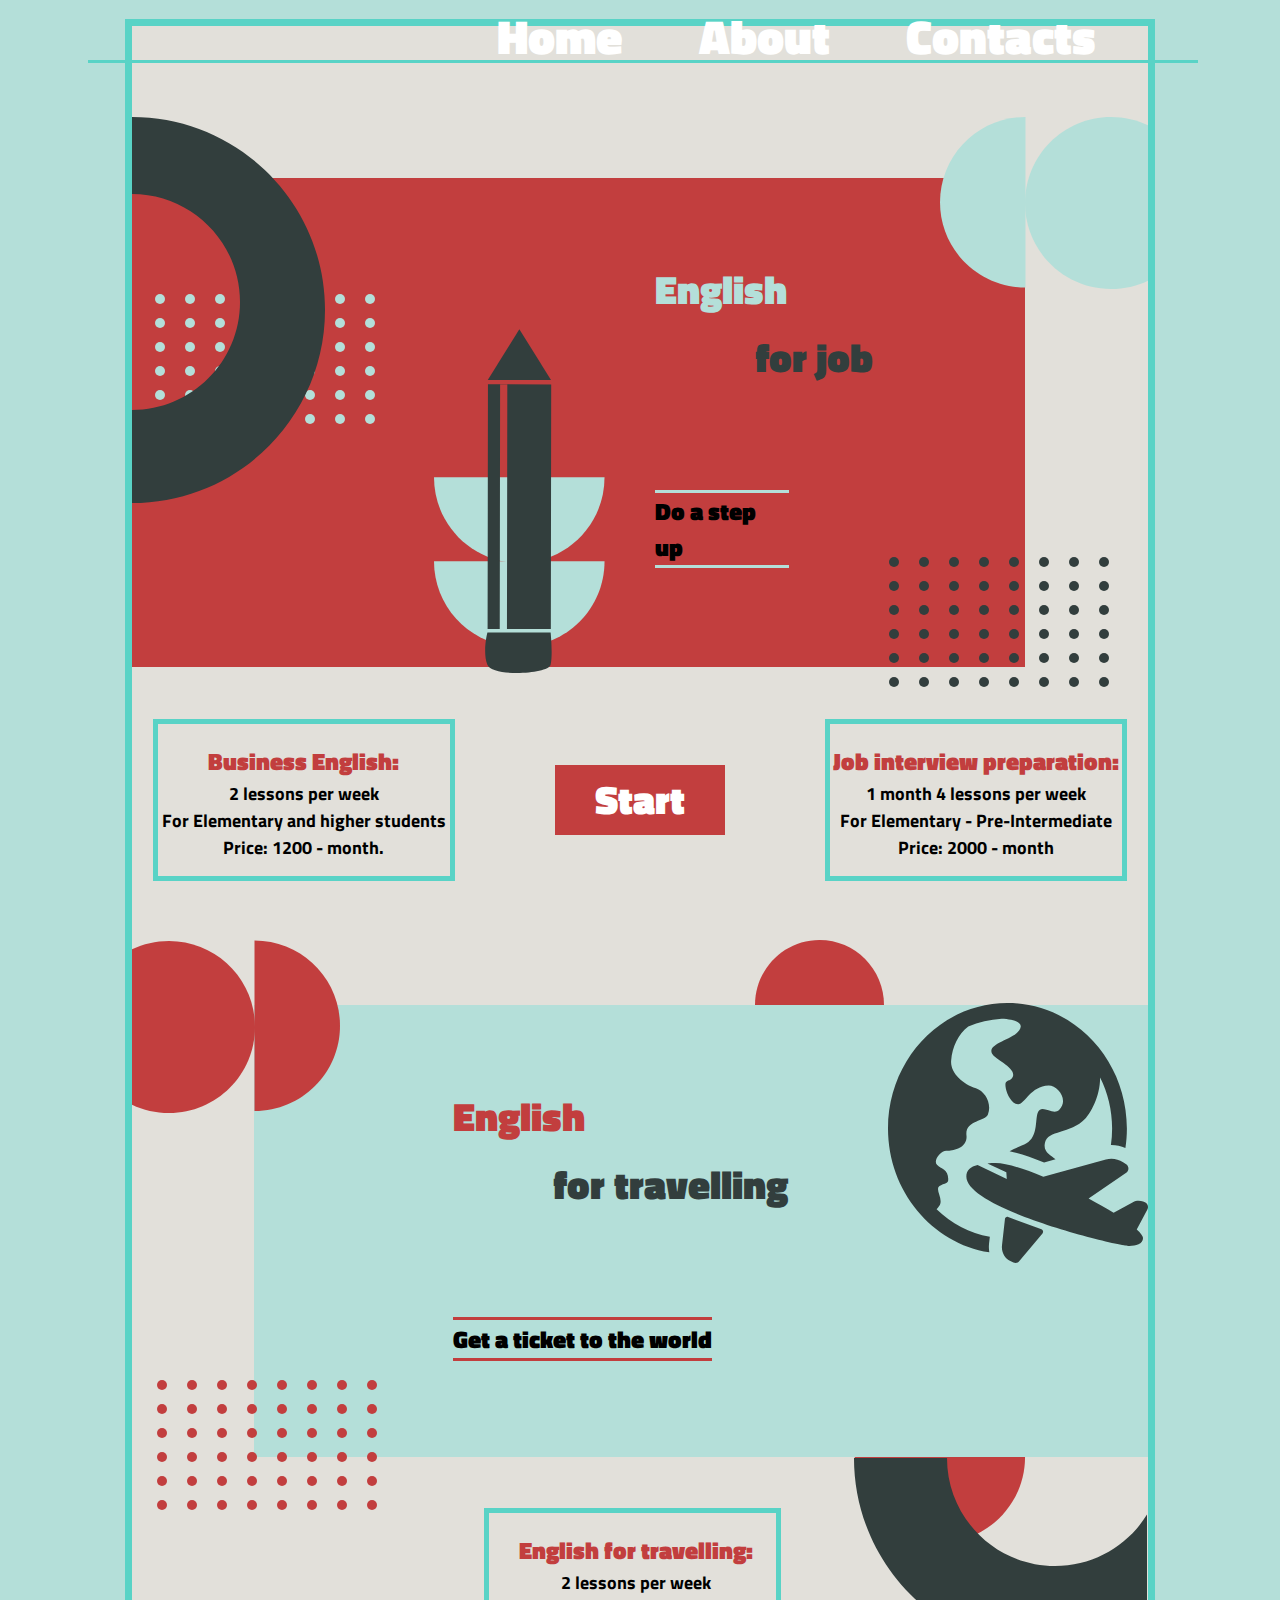
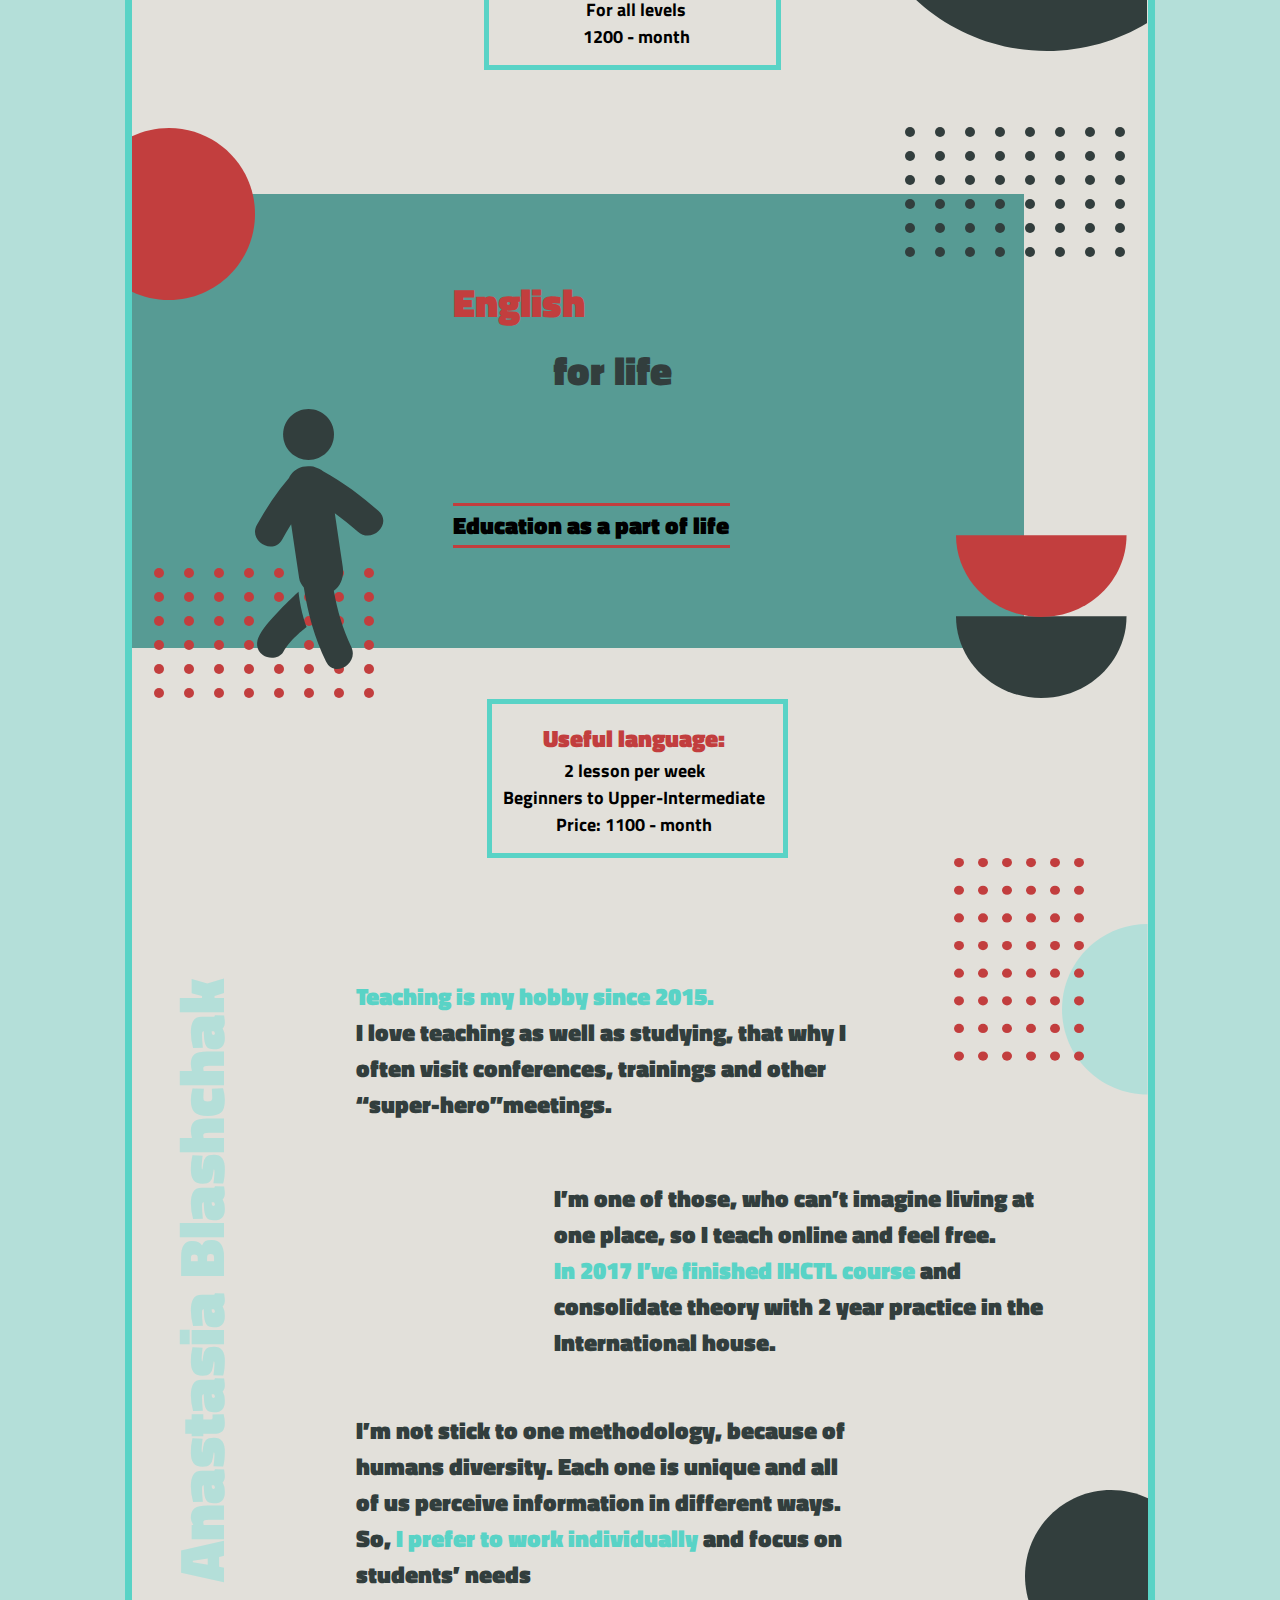
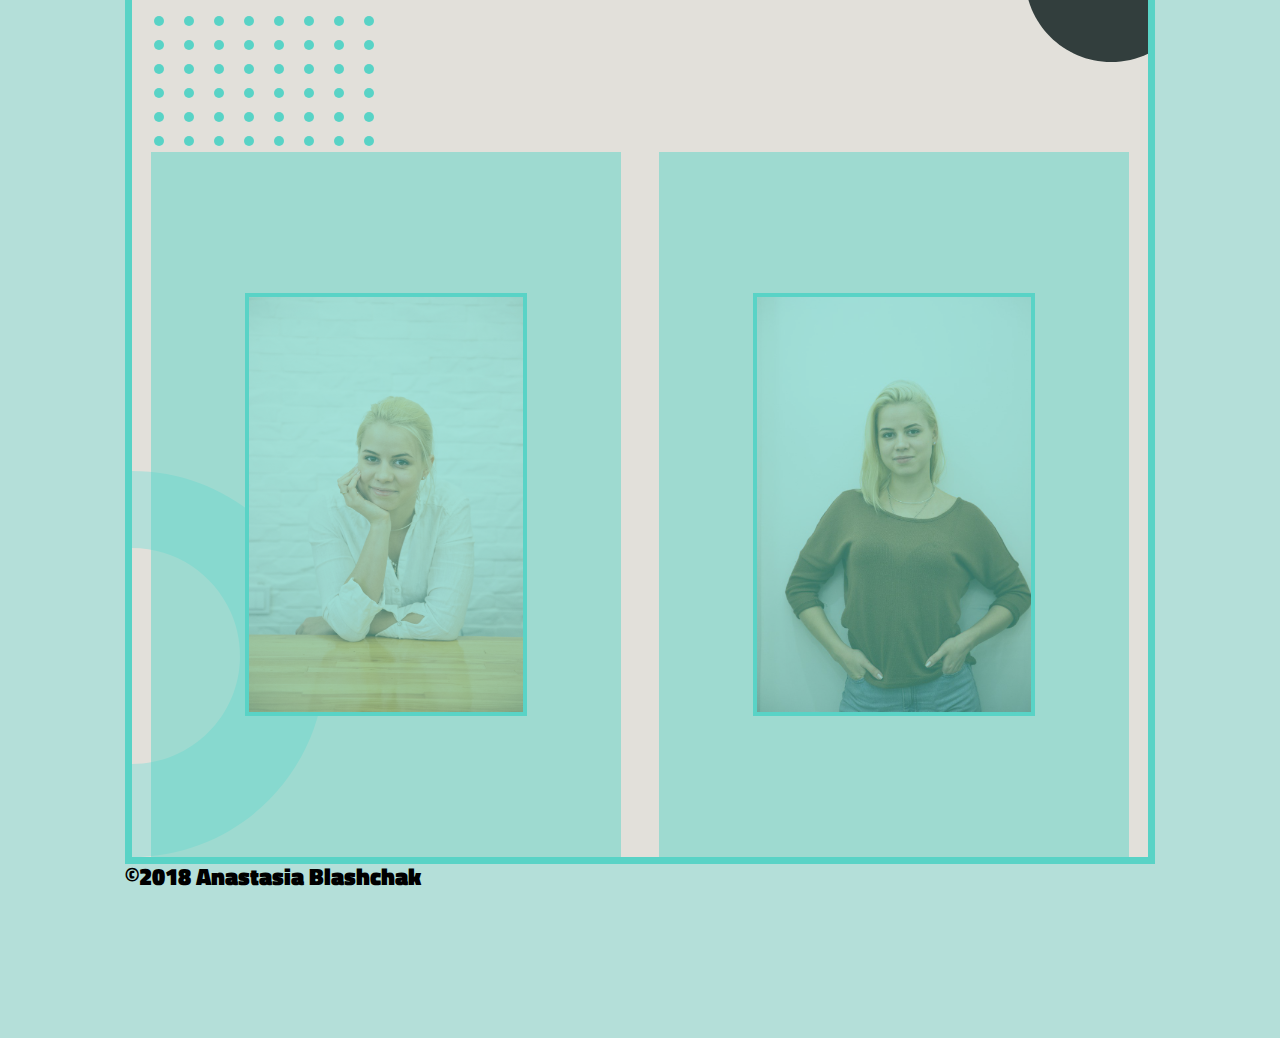
==== index.html @ 69bbb1d5 "init" ====
<!DOCTYPE html>
<html lang="en">

<head>
  <meta charset="UTF-8" />
  <title>Nastya</title>
  <meta http-equiv="X-UA-Compatible" content="IE=edge" />
  <meta name="viewport" content="width=device-width, initial-scale=1" />

  <meta name="description" content="" />
  <link rel="icon" href="img/favicon.png" />
  <link rel="stylesheet" href="css/normalize.css" />
  <link rel="stylesheet" href="css/layout.css" />
  <link rel="stylesheet" href="css/style.css" />
</head>

<body>
  <div class="ba-container">
    <header>
      <div class="ba-header-bar">
        <a href="index.html" class="ba-logo">
          <img src="#" alt="">
        </a>
        <nav class="ba-nav">
          <ul class="ba-menu">
            <li><a href="#">Home</a></li>
            <li><a href="#">About</a></li>
            <li><a href="#">Contacts</a></li>
          </ul>
          <div id="nav-icon"><span></span> <span></span> <span></span></div>
        </nav>
    </header>
    <div class="ba-subcontainer">
      <main>
        <section>
          <div class="ba-for-job">
            <div class="ba-for-job__inf">
              <div class="ba-for-job__text">
                <h2>English <br /><span>for job</span></h2>
                <p>Do a step up</p>
              </div>
              <!-- /.ba-for-job__text -->
            </div>
            <!-- /.ba-for-job__inf -->
            <svg width="220" height="130" class="ba-for-job__points">
              <use xlink:href="#points" />
            </svg>
            <svg width="193" height="386" class="ba-for-job__big-circle">
              <use xlink:href="#big-circle" />
            </svg>
            <svg width="404" height="404" class="ba-for-job__pencil">
              <use xlink:href="#pencil" />
            </svg>
            <svg width="123" height="172" class="ba-for-job__middle-circle">
              <use xlink:href="#middle-circle" />
            </svg>
            <svg width="86" height="171" class="ba-for-job__half-circle">
              <use xlink:href="#half-circle" />
            </svg>
            <svg width="220" height="130" class="ba-for-job__points--black">
              <use xlink:href="#points" />
            </svg>
          </div>
          <!-- /.ba-for-job -->

          <div class="ba-lesson">
            <div class="ba-lesson__plans">
              <h3>Business English:</h3>
              <ul>
                <li>2 lessons per week</li>
                <li>For Elementary and higher students</li>
                <li>Price: 1200 - month.</li>
              </ul>
            </div>
            <!-- /.ba-lesson__plans -->

            <button>Start</button>

            <div class="ba-lesson__plans">
              <h3>Job interview preparation:</h3>
              <ul>
                <li>1 month 4 lessons per week</li>
                <li>For Elementary - Pre-Intermediate</li>
                <li>Price: 2000 - month</li>
              </ul>
            </div>
            <!-- /.ba-lesson__plans -->
          </div>
          <!-- /.ba-lesson -->
        </section>

        <section>
          <div class="ba-travelling">
            <div class="ba-for-travelling">
              <div class="ba-for-travelling__inf">
                <div class="ba-for-travelling__text">
                  <h2>English <br /><span>for travelling</span></h2>
                  <p>Get a ticket to the world</p>
                </div>
                <!-- /.ba-for-travelling__text -->
              </div>
              <!-- /.ba-for-travelling__inf -->
            </div>
            <!-- /.ba-for-job -->

            <div class="ba-lesson ba-lesson--center">
              <div class="ba-lesson__plans ba-lesson__plans--center">
                <h3>English for travelling:</h3>
                <ul>
                  <li>2 lessons per week</li>
                  <li>For all levels</li>
                  <li>1200 - month</li>
                </ul>
              </div>
              <!-- /.ba-lesson__plans -->
            </div>
            <!-- /.ba-lesson -->
            <svg width="220" height="130" class="ba-for-travelling__points">
              <use xlink:href="#points" />
            </svg>
            <svg width="86" height="171" class="ba-for-travelling__half-circle">
              <use xlink:href="#half-circle" />
            </svg>
            <svg width="86" height="171" class="ba-for-travelling__quorter-circle">
              <use xlink:href="#half-circle"/>
            </svg>
            <svg width="294" height="193" class="ba-for-travelling__big-half-circle">
              <use xlink:href="#big-half-circle" />
            </svg>
            <svg width="123" height="172" class="ba-for-travelling__middle-circle">
              <use xlink:href="#middle-circle" />
            </svg>
            <svg width="129" height="65" class="ba-for-travelling__small-circle">
              <use xlink:href="#small-circle" />
            </svg>
            <svg width="260" height="260" class="ba-for-travelling__plane">
              <use xlink:href="#plane" />
            </svg>
          </div>
          <!-- /.ba-travelling -->
        </section>

        <section>
          <div class="ba-life">
            <div class="ba-for-life">
              <div class="ba-for-life__inf">
                <div class="ba-for-life__text">
                  <h2>English <br /><span>for life</span></h2>
                  <p>Education as a part of life</p>
                </div>
                <!-- /.ba-for-life__text -->
              </div>
              <!-- /.ba-for-life__inf -->
            </div>
            <!-- /.ba-life-job -->

            <div class="ba-lesson ba-lesson--center ba-lesson-for-life">
              <div class="ba-lesson__plans ba-lesson__plans--center ba-lesson-for-life__plans">
                <h3 class="ba-lesson-h">Useful language: </h3>
                <ul>
                  <li>2 lesson per week</li>
                  <li>Beginners to Upper-Intermediate</li>
                  <li>Price: 1100 - month</li>
                </ul>
              </div>
              <!-- /.ba-lesson__plans -->
            </div>
            <!-- /.ba-lesson -->
            <svg width="220" height="130" class="ba-for-life__points-black">
              <use xlink:href="#points" />
            </svg>
            <svg width="220" height="130" class="ba-for-life__points">
              <use xlink:href="#points" />
            </svg>
            <svg width="171" height="82" class="ba-for-life__half-circle-black">
              <use xlink:href="#half-circle-life" />
            </svg>
            <svg width="123" height="172" class="ba-for-life__middle-circle">
              <use xlink:href="#middle-circle" />
            </svg>
            <svg width="171" height="82" class="ba-for-life__half-circle">
              <use xlink:href="#half-circle-life" />
            </svg>
            <svg width="129" height="261" class="ba-for-life__person">
              <use xlink:href="#person" />
            </svg>
          </div>
          <!-- /.ba-life -->
        </section>

        <section>
          <div class="ba-about">
            <cite>Anastasia Blashchak</cite>
            <div class="ba-about__quote">
              <div>
              <blockquote class="ba-about__speech">
                <span>Teaching is my hobby since 2015.</span><br> I love teaching as well as studying, that why I often visit conferences, trainings and other “super-hero”meetings.
              </blockquote>
              <blockquote class="ba-about__speech ba-about__speech--right">
                I’m one of those, who can’t imagine living at one place, so I teach online and feel free.<br> <span>In 2017 I’ve finished IHCTL course</span> and consolidate theory with 2 year practice in the International house.
              </blockquote>
              <blockquote class="ba-about__speech">
                I’m not stick to one methodology, because of humans diversity. Each one is unique and all of us perceive information in different ways. So, <span>I prefer to work individually</span> and focus on students’ needs
              </blockquote>
            </div>
            </div>
            <!-- /.ba-about__quote -->
            <svg width="86" height="171" class="ba-about__half-circle">
              <use xlink:href="#half-circle" />
            </svg>
            <svg width="130" height="203" class="ba-about__points">
              <use xlink:href="#points-about" />
            </svg>
            <svg width="123" height="172" class="ba-about__middle-circle">
              <use xlink:href="#middle-circle" />
            </svg>
            <svg width="220" height="130" class="ba-photo__points">
              <use xlink:href="#points" />
            </svg>
          </div>
           <!-- /.ba-about -->

          <div class="ba-photo">
            <svg width="193" height="386" class="ba-photo__big-circle">
              <use xlink:href="#big-circle" />
            </svg>
            <div class="ba-photo__table">
              <!-- <img src="img/photo_1.jpg" alt="Anastasia Blashchak"> -->
            </div>
            <div class="ba-photo__wall">
              <!-- <img src="img/photo_2.jpg" alt="Anastasia Blashchak"> -->
            </div>
          </div>
           <!-- /.ba-photo -->
        </section>

        <section></section>
      </main>
    </div>
    <!-- /.ba-subcontainer -->

    <footer>
      <p class="ba-copyrights">&copy;2018 Anastasia Blashchak</p>
    </footer>
  </div>
  <!-- /.ba-container -->
  <svg>
    <defs>
      <symbol id="points" viewBox="0 0 220 130">
        <circle cx="5" cy="5" r="5" />
        <circle cx="5" cy="29" r="5" />
        <circle cx="5" cy="53" r="5" />
        <circle cx="5" cy="77" r="5" />
        <circle cx="5" cy="101" r="5" />
        <circle cx="5" cy="125" r="5" />
        <circle cx="35" cy="5" r="5" />
        <circle cx="35" cy="29" r="5" />
        <circle cx="35" cy="53" r="5" />
        <circle cx="35" cy="77" r="5" />
        <circle cx="35" cy="101" r="5" />
        <circle cx="35" cy="125" r="5" />
        <circle cx="65" cy="5" r="5" />
        <circle cx="65" cy="29" r="5" />
        <circle cx="65" cy="53" r="5" />
        <circle cx="65" cy="77" r="5" />
        <circle cx="65" cy="101" r="5" />
        <circle cx="65" cy="125" r="5" />
        <circle cx="95" cy="5" r="5" />
        <circle cx="95" cy="29" r="5" />
        <circle cx="95" cy="53" r="5" />
        <circle cx="95" cy="77" r="5" />
        <circle cx="95" cy="101" r="5" />
        <circle cx="95" cy="125" r="5" />
        <circle cx="125" cy="5" r="5" />
        <circle cx="125" cy="29" r="5" />
        <circle cx="125" cy="53" r="5" />
        <circle cx="125" cy="77" r="5" />
        <circle cx="125" cy="101" r="5" />
        <circle cx="125" cy="125" r="5" />
        <circle cx="155" cy="5" r="5" />
        <circle cx="155" cy="29" r="5" />
        <circle cx="155" cy="53" r="5" />
        <circle cx="155" cy="77" r="5" />
        <circle cx="155" cy="101" r="5" />
        <circle cx="155" cy="125" r="5" />
        <circle cx="185" cy="5" r="5" />
        <circle cx="185" cy="29" r="5" />
        <circle cx="185" cy="53" r="5" />
        <circle cx="185" cy="77" r="5" />
        <circle cx="185" cy="101" r="5" />
        <circle cx="185" cy="125" r="5" />
        <circle cx="215" cy="5" r="5" />
        <circle cx="215" cy="29" r="5" />
        <circle cx="215" cy="53" r="5" />
        <circle cx="215" cy="77" r="5" />
        <circle cx="215" cy="101" r="5" />
        <circle cx="215" cy="125" r="5" />
      </symbol>
    </defs>
    <defs>
      <symbol id="big-circle" viewBox="0 0 193 386">
        <path fill-rule="evenodd" clip-rule="evenodd" d="M193 193C193 299.591 106.591 386 0 386V293C59.6467 293 108 244.647 108 185C108 125.353 59.6467 77 0 77V0C106.591 4.12323e-05 193 86.4091 193 193Z"/>
      </symbol>
    </defs>
    <defs>
      <symbol id="pencil" viewBox="0 0 404 404">
        <path fill-rule="evenodd" clip-rule="evenodd" d="M287.536 148.31C287.536 195.531 249.36 233.81 202.268 233.81C155.175 233.81 117 195.531 117 148.31L287.536 148.31Z"
          fill="#B4DFD9" />
        <path fill-rule="evenodd" clip-rule="evenodd" d="M287.536 232.31C287.536 279.531 249.36 317.81 202.268 317.81C155.175 317.81 117 279.531 117 232.31L287.536 232.31Z"
          fill="#B4DFD9" />
        <path d="M182.751 299.893L183.106 55.4503L190.317 55.4575L189.962 299.9L233.839 299.941L234.195 55.4021L170.957 55.3418L170.604 299.881L182.751 299.893Z"
          fill="#323E3D" />
        <path d="M170.364 335.701C165.382 323.178 170.41 303.537 170.41 303.537L233.646 303.595C233.646 303.595 235.938 326.31 233.599 335.76C231.26 345.209 175.345 348.224 170.364 335.701Z"
          fill="#323E3D" />
        <path d="M170.778 50.8889L202.371 0.311011L234.013 50.9462L170.778 50.8889Z" fill="#323E3D" />
      </symbol>
    </defs>
    <defs>
      <symbol id="middle-circle" viewBox="0 0 123 172">
        <path fill-rule="evenodd" clip-rule="evenodd" d="M123 8.34407C111.793 2.99473 99.2462 0 86 0C38.5035 0 0 38.5035 0 86C0 133.496 38.5035 172 86 172C99.2462 172 111.793 169.005 123 163.656V8.34407Z"/>
      </symbol>
    </defs>
    <defs>
      <symbol id="half-circle" viewBox="0 0 86 171">
        <path fill-rule="evenodd" clip-rule="evenodd" d="M85.5 1.52588e-05C38.2797 1.52588e-05 0 38.1758 0 85.2681C0 132.36 38.2796 170.536 85.5 170.536L85.5 1.52588e-05Z"/>
      </symbol>
    </defs>
    <defs>
      <symbol id="plane" viewBox="0 0 260 260">
        <path d="M0 125.394C0 188.076 44.0432 240.162 101.349 249.346C100.866 246.564 100.73 243.683 101.055 240.764C101.055 240.764 101.398 237.692 101.846 233.672C81.4998 230.033 63.1307 220.233 48.5712 206.139C49.4451 205.376 50.3155 204.386 51.1737 203.072C55.0406 197.149 49.9842 191.272 49.9842 186.093C49.9842 181.012 59.7414 181.43 60.0987 178.065C61.3316 166.412 53.2864 166.253 48.9973 161.751C44.7081 157.248 53.2367 147.012 58.7456 147.672C64.2918 148.294 79.9033 144.983 78.4767 132.445C76.7387 117.173 97.011 118.521 99.9139 111.393C104.146 101.003 97.1109 88.2589 87.9352 85.3636C74.9386 81.2629 62.1353 70.1327 63.1354 57.7427C64.2684 43.7102 70.319 31.0548 80.2843 23.5371C90.6546 19.1269 101.837 16.3997 113.536 15.7116C123.977 16.1451 133.157 18.581 132.738 23.5991C131.711 35.8963 98.3994 39.0904 103.989 50.5858C106.904 56.5783 128.776 65.0362 124.691 73.9547C122.034 79.7546 115.496 74.7838 117.937 85.9184C119.06 91.0417 123.339 100.668 129.921 101.289C136.65 101.949 142.254 83.2332 160.573 82.6195C169.232 82.3288 181.432 96.8032 171.073 107.072C164.8 113.291 153.028 99.5982 149.554 110.294C147.106 117.832 149.884 133.666 138.457 140.283C134.291 142.695 127.906 144.798 121.59 148.167C130.964 150.176 142.482 153.926 156.083 159.426L167.543 156.252C162.746 152.06 154.951 149.109 156.912 139.948C159.793 126.49 182.053 131.566 197.399 115.456C202.108 110.515 212.149 94.1064 212.108 74.3927C219.758 89.6458 224.112 106.992 224.112 125.395C224.112 131.059 223.7 136.625 222.908 142.061C223.089 142.057 223.267 142.024 223.448 142.024C228.28 142.024 233.02 143.09 237.413 145.106C238.383 138.681 238.901 132.102 238.901 125.395C238.901 56.2536 185.315 -1.52482e-05 119.451 -1.52482e-05C53.5859 -0.000907193 0 56.2527 0 125.394ZM89.6027 161.942L118.776 176.02L118.324 169.346L99.4245 160.39C102.12 160.188 104.913 160.111 107.702 160.111C118.144 160.111 135.786 165.66 155.299 173.79L217.88 156.462C223.728 154.842 229.955 155.84 235.077 159.218L238.154 161.247C241.158 163.228 241.19 167.813 238.214 169.84L200.595 195.46C209.582 200.285 218.108 205.185 225.624 209.864L244.928 199.136C248.081 197.384 251.809 197.176 255.12 198.568L256.948 199.337C259.672 200.482 260.814 203.884 259.374 206.569L248.74 226.402L248.735 226.401C252.747 230.024 255.034 233.029 255.034 235.109C255.034 241.333 247.738 242.888 241.306 242.888C229.836 242.888 78.3531 206.479 78.3531 173.493C78.3539 166.96 82.6099 163.693 89.6027 161.942ZM153.472 226.345L120.138 214.018C118.67 213.475 117.101 214.503 116.92 216.126L113.997 242.356C113.267 248.91 116.625 255.218 122.326 258L125.452 259.525C127.405 260.477 129.721 259.967 131.144 258.271L154.488 230.433C155.624 229.077 155.095 226.945 153.472 226.345Z"
          fill="#323E3D" />
      </symbol>
    </defs>
    <defs>
      <symbol id="big-half-circle" viewBox="0 0 294 193">
        <path fill-rule="evenodd" clip-rule="evenodd" d="M0 0C0 106.591 86.4091 193 193 193C229.681 193 263.972 182.767 293.174 165H293V56.5974C273.985 87.4408 239.893 108 201 108C141.353 108 93 59.6467 93 0H0Z"
          fill="#323E3D" />
      </symbol>
    </defs>
    <defs>
      <symbol id="small-circle" viewBox="0 0 129 65">
          <path fill-rule="evenodd" clip-rule="evenodd" d="M129 65C129 29.1015 100.122 -1.52588e-05 64.5 -1.52588e-05C28.8776 -1.52588e-05 8.18303e-06 29.1015 0 65L129 65Z"/>          
      </symbol>
    </defs>
    <defs>
      <symbol id="person" viewBox="0 0 129 261">
          <path d="M4.73489 225.681C0.71339 232.542 0.932426 241.005 7.82329 246.096C13.7197 250.441 24.2159 249.876 28.2462 243.012C36.5783 228.801 51.6874 218.098 51.6874 218.098C51.6874 218.098 46.1239 205.841 43.4911 182.873C43.4867 182.877 14.2148 209.503 4.73489 225.681Z" fill="#323E3D"/>
          <path d="M123.588 102.066C106.49 86.8477 88.1481 73.193 68.0757 62.2106C65.916 60.5766 63.4453 59.2974 60.8387 58.4432C59.0952 57.7379 57.3823 57.3962 55.7352 57.348C52.9797 57.0326 50.2199 57.1727 47.6922 57.8518C41.0204 59.6391 36.517 63.7219 33.9543 68.9175C21.5875 83.3607 11.2578 99.0568 1.98815 115.642C-7.21574 132.096 18.0084 146.82 27.2036 130.379C30.0773 125.232 33.0387 120.159 36.1315 115.182C38.7993 133.161 41.4628 151.139 44.1219 169.113C44.6607 172.758 46.3955 175.895 48.818 178.444C52.6906 204.036 59.8005 229.282 71.0108 252.509C79.1896 269.462 104.366 254.642 96.2262 237.768C87.8502 220.416 82.2517 201.206 78.8041 181.83C86.3827 176.552 89.1294 167.046 87.7101 157.434C85.0729 139.684 82.4488 121.924 79.8116 104.169C87.7933 109.93 95.4946 116.107 102.92 122.717C116.969 135.18 137.694 114.604 123.588 102.066Z" fill="#323E3D"/>
          <path d="M53.5404 50.8864C67.5923 50.8864 78.9837 39.4951 78.9837 25.4432C78.9837 11.3913 67.5923 0 53.5404 0C39.4885 0 28.0972 11.3913 28.0972 25.4432C28.0972 39.4951 39.4885 50.8864 53.5404 50.8864Z" fill="#323E3D"/>   
      </symbol>
    </defs>
    <defs>
      <symbol id="half-circle-life" viewBox="0 0 171 82">
          <path fill-rule="evenodd" clip-rule="evenodd" d="M170.536 0.283203C170.536 0.283213 170.536 0.283223 170.536 0.283234C170.536 45.4142 132.36 82 85.2681 82C38.1758 82 0 45.4142 0 0.283234C0 0.283223 0 0.283213 0 0.283203L170.536 0.283203Z"/>         
      </symbol>
    </defs>
    <defs>
      <symbol id="points-about" viewBox="0 0 130 203">
          <ellipse cx="5" cy="198.105" rx="4.60706" ry="5" transform="rotate(-90 5 198.105)" fill="#C23E3E"/>
          <ellipse cx="29" cy="198.105" rx="4.60706" ry="5" transform="rotate(-90 29 198.105)" fill="#C23E3E"/>
          <ellipse cx="53" cy="198.105" rx="4.60706" ry="5" transform="rotate(-90 53 198.105)" fill="#C23E3E"/>
          <ellipse cx="77" cy="198.105" rx="4.60706" ry="5" transform="rotate(-90 77 198.105)" fill="#C23E3E"/>
          <ellipse cx="101" cy="198.105" rx="4.60706" ry="5" transform="rotate(-90 101 198.105)" fill="#C23E3E"/>
          <ellipse cx="125" cy="198.105" rx="4.60706" ry="5" transform="rotate(-90 125 198.105)" fill="#C23E3E"/>
          <ellipse cx="5" cy="170.462" rx="4.60681" ry="5" transform="rotate(-90 5 170.462)" fill="#C23E3E"/>
          <ellipse cx="29" cy="170.462" rx="4.60681" ry="5" transform="rotate(-90 29 170.462)" fill="#C23E3E"/>
          <ellipse cx="53" cy="170.462" rx="4.60681" ry="5" transform="rotate(-90 53 170.462)" fill="#C23E3E"/>
          <ellipse cx="77" cy="170.462" rx="4.60681" ry="5" transform="rotate(-90 77 170.462)" fill="#C23E3E"/>
          <ellipse cx="101" cy="170.462" rx="4.60681" ry="5" transform="rotate(-90 101 170.462)" fill="#C23E3E"/>
          <ellipse cx="125" cy="170.462" rx="4.60681" ry="5" transform="rotate(-90 125 170.462)" fill="#C23E3E"/>
          <ellipse cx="5" cy="142.82" rx="4.6073" ry="5" transform="rotate(-90 5 142.82)" fill="#C23E3E"/>
          <ellipse cx="29" cy="142.82" rx="4.6073" ry="5" transform="rotate(-90 29 142.82)" fill="#C23E3E"/>
          <ellipse cx="53" cy="142.82" rx="4.6073" ry="5" transform="rotate(-90 53 142.82)" fill="#C23E3E"/>
          <ellipse cx="77" cy="142.82" rx="4.6073" ry="5" transform="rotate(-90 77 142.82)" fill="#C23E3E"/>
          <ellipse cx="101" cy="142.82" rx="4.6073" ry="5" transform="rotate(-90 101 142.82)" fill="#C23E3E"/>
          <ellipse cx="125" cy="142.82" rx="4.6073" ry="5" transform="rotate(-90 125 142.82)" fill="#C23E3E"/>
          <ellipse cx="5" cy="115.177" rx="4.60693" ry="5" transform="rotate(-90 5 115.177)" fill="#C23E3E"/>
          <ellipse cx="29" cy="115.177" rx="4.60693" ry="5" transform="rotate(-90 29 115.177)" fill="#C23E3E"/>
          <ellipse cx="53" cy="115.177" rx="4.60693" ry="5" transform="rotate(-90 53 115.177)" fill="#C23E3E"/>
          <ellipse cx="77" cy="115.177" rx="4.60693" ry="5" transform="rotate(-90 77 115.177)" fill="#C23E3E"/>
          <ellipse cx="101" cy="115.177" rx="4.60693" ry="5" transform="rotate(-90 101 115.177)" fill="#C23E3E"/>
          <ellipse cx="125" cy="115.177" rx="4.60693" ry="5" transform="rotate(-90 125 115.177)" fill="#C23E3E"/>
          <ellipse cx="5" cy="87.5345" rx="4.60706" ry="5" transform="rotate(-90 5 87.5345)" fill="#C23E3E"/>
          <ellipse cx="29" cy="87.5345" rx="4.60706" ry="5" transform="rotate(-90 29 87.5345)" fill="#C23E3E"/>
          <ellipse cx="53" cy="87.5345" rx="4.60706" ry="5" transform="rotate(-90 53 87.5345)" fill="#C23E3E"/>
          <ellipse cx="77" cy="87.5345" rx="4.60706" ry="5" transform="rotate(-90 77 87.5345)" fill="#C23E3E"/>
          <ellipse cx="101" cy="87.5345" rx="4.60706" ry="5" transform="rotate(-90 101 87.5345)" fill="#C23E3E"/>
          <ellipse cx="125" cy="87.5345" rx="4.60706" ry="5" transform="rotate(-90 125 87.5345)" fill="#C23E3E"/>
          <ellipse cx="5" cy="59.8921" rx="4.60718" ry="5" transform="rotate(-90 5 59.8921)" fill="#C23E3E"/>
          <ellipse cx="29" cy="59.8921" rx="4.60718" ry="5" transform="rotate(-90 29 59.8921)" fill="#C23E3E"/>
          <ellipse cx="53" cy="59.8921" rx="4.60718" ry="5" transform="rotate(-90 53 59.8921)" fill="#C23E3E"/>
          <ellipse cx="77" cy="59.8921" rx="4.60718" ry="5" transform="rotate(-90 77 59.8921)" fill="#C23E3E"/>
          <ellipse cx="101" cy="59.8921" rx="4.60718" ry="5" transform="rotate(-90 101 59.8921)" fill="#C23E3E"/>
          <ellipse cx="125" cy="59.8921" rx="4.60718" ry="5" transform="rotate(-90 125 59.8921)" fill="#C23E3E"/>
          <ellipse cx="5" cy="32.2498" rx="4.60693" ry="5" transform="rotate(-90 5 32.2498)" fill="#C23E3E"/>
          <ellipse cx="29" cy="32.2498" rx="4.60693" ry="5" transform="rotate(-90 29 32.2498)" fill="#C23E3E"/>
          <ellipse cx="53" cy="32.2498" rx="4.60693" ry="5" transform="rotate(-90 53 32.2498)" fill="#C23E3E"/>
          <ellipse cx="77" cy="32.2498" rx="4.60693" ry="5" transform="rotate(-90 77 32.2498)" fill="#C23E3E"/>
          <ellipse cx="101" cy="32.2498" rx="4.60693" ry="5" transform="rotate(-90 101 32.2498)" fill="#C23E3E"/>
          <ellipse cx="125" cy="32.2498" rx="4.60693" ry="5" transform="rotate(-90 125 32.2498)" fill="#C23E3E"/>
          <ellipse cx="5" cy="4.60718" rx="4.60718" ry="5" transform="rotate(-90 5 4.60718)" fill="#C23E3E"/>
          <ellipse cx="29" cy="4.60718" rx="4.60718" ry="5" transform="rotate(-90 29 4.60718)" fill="#C23E3E"/>
          <ellipse cx="53" cy="4.60718" rx="4.60718" ry="5" transform="rotate(-90 53 4.60718)" fill="#C23E3E"/>
          <ellipse cx="77" cy="4.60718" rx="4.60718" ry="5" transform="rotate(-90 77 4.60718)" fill="#C23E3E"/>
          <ellipse cx="101" cy="4.60718" rx="4.60718" ry="5" transform="rotate(-90 101 4.60718)" fill="#C23E3E"/>
          <ellipse cx="125" cy="4.60718" rx="4.60718" ry="5" transform="rotate(-90 125 4.60718)" fill="#C23E3E"/>      
      </symbol>
    </defs>
  </svg>
</body>

</html>
---- css/layout.css ----
*, *:after, *:before {
	-webkit-box-sizing: border-box;
	-moz-box-sizing: border-box;
	box-sizing: border-box;
}

.cf:before, .cf:after {
	content: " ";
	display: table;
}

.cf:after {
	clear: both;
}

.ba-container,.ba-container-center {
	margin-left: auto;
	margin-right: auto;
}

img {
	max-width: 100%;
	height: auto;
}

html {
	height: 100%;
}
body, html {
	min-height: 100%;
}
/* Text align */

.ba-text-left {
	text-align: left;
}

.ba-text-right {
	text-align: right;
}

.ba-text-center {
	text-align: center;
}

/* Absolute centering */

.ba-relative {
	position: relative;
}

.ba-absolute-center {
	display: block;
	position: absolute;
	left: 0;
	right: 0;
	top: 0;
	bottom: 0;
	margin: auto;
}


/* Circle element */

.ba-circle {
	-webkit-border-radius: 50%;
	-moz-border-radius: 50%;
	border-radius: 50%;
}


/* Flex grid */
.ba-row{
	display: flex;
	flex-wrap: wrap;
	margin-left: -30px;
}
.ba-row + .ba-row{
	margin-top: 30px;
}
.ba-row > [class*='ba-col-']{
	padding-left: 30px;
}
.ba-row--collapse {
    margin-left: 0;
}
.ba-row--collapse + .ba-row--collapse {
    margin-top: 0;
}
.ba-row--collapse > [class*="ba-col-"] {
    padding-left: 0;
}

.ba-col-12{
	width: 100%;
}
.ba-col-11{
	width: 91.6666%;
}
.ba-col-10{
	width: 83.3333%;
}
.ba-col-9{
	width: 75%;
}
.ba-col-8{
	width: 66.6666%;
}
.ba-col-7{
	width: 58.33%;
}
.ba-col-6{
	width: 50%;
}
.ba-col-5{
	width: 41.66%;
}
.ba-col-4{
	width: 33.333%;
}
.ba-col-3{
	width: 25%;
}
.ba-col-2{
	width: 16.666%;
}
.ba-col-1{
	width: 8.3333%;
}
---- css/style.css ----
@import url('https://fonts.googleapis.com/css?family=Titillium+Web:700,900');

body {
	background-color: #B4DFD9;
	font: 900 24px/1 'Titillium Web', sans-serif;
}

/* Layout */
.ba-container {
	padding: 0 20px;
	margin-top: 19px;
	max-width: 1070px;
}

.ba-subcontainer {
	border: 7px solid #59D3C6;
	background-color: #E2E0DA;
}

svg {
	position: absolute;
}

/* Typography */
h1,
h2,
h3,
h4,
h5,
h6,
p,
ul {
	margin: 0;
	padding: 0;
}
h2 {
	font-size: 40px;
	font-weight: 900;
	margin-bottom: 84px;
	color:#C23E3E;
}

/* a,
input[type="submit"],
input[type="button"],
button{
	transition: color .3s ease-in, border-color .3s ease-in, background-color .3s ease-in, opacity .3s ease-in;
} */
input[type="submit"],
input[type="button"],
button,
.ba-button {
	display: inline-block;
	border: none;
}

/* input[type="submit"]:hover,
input[type="button"]:hover,
button:hover,
.ba-button:hover{
	border:5px solid #323E3D;
	box-sizing: border-box;
} */

input[type="text"],
input[type="email"],
input[type="password"],
input[type="number"],
input[type="tel"],
textarea,
select {
	transition: color .3s ease-in, border-color .3s ease-in, background-color .3s ease-in, opacity .3s ease-in;
}

input[type="text"]:focus,
input[type="email"]:focus,
input[type="password"]:focus,
input[type="number"]:focus,
input[type="tel"]:focus,
textarea:focus,
select:focus {}

/*Navigation*/
.ba-header-bar {
	display: flex;
	justify-content: space-between;
	align-items: center;
	position:absolute;
    top: 13px;
    right: 6.4%;
    width: 86.7%;
}
.ba-header-bar:after {
	content:"";
	display:block;
	width:100%;
	height:3px;
	background: #59D3C6;
	position: absolute;
    bottom: 1px;
}

.ba-nav {
	display: flex;
	align-items: center;
}

.ba-menu {
	display: flex;
	margin: 0;
	padding: 0;
	list-style: none;
	padding-right: 0;
	margin-right: 103px;
}

.ba-menu a {
	font-size:48px;
	text-decoration: none;
	color: #fff;
	padding: 0 0 0 0;
	border-bottom: 3px solid transparent;
	display: block;
}

.ba-menu a:hover {
	border-bottom-color: #0A0909;
}

.ba-menu li+li {
	padding-left: 76px;
}

#nav-icon span:nth-child(1) {
	top: 0px;
	-webkit-transform-origin: left center;
	-moz-transform-origin: left center;
	-o-transform-origin: left center;
	transform-origin: left center;
}

#nav-icon span:nth-child(2) {
	top: 18px;
	-webkit-transform-origin: left center;
	-moz-transform-origin: left center;
	-o-transform-origin: left center;
	transform-origin: left center;
}

#nav-icon span:nth-child(3) {
	top: 36px;
	-webkit-transform-origin: left center;
	-moz-transform-origin: left center;
	-o-transform-origin: left center;
	transform-origin: left center;
}

#nav-icon.open span:nth-child(1) {
	-webkit-transform: rotate(45deg);
	-moz-transform: rotate(45deg);
	-o-transform: rotate(45deg);
	transform: rotate(45deg);
	top: -3px;
	left: 8px;
}

#nav-icon.open span:nth-child(2) {
	width: 0%;
	opacity: 0;
}

#nav-icon4.open span:nth-child(3) {
	-webkit-transform: rotate(-45deg);
	-moz-transform: rotate(-45deg);
	-o-transform: rotate(-45deg);
	transform: rotate(-45deg);
	top: 39px;
}

/*For job*/
.ba-for-job {
	margin: 37px 0 52px;
	padding-top: 115px;
	position: relative;
}

.ba-for-job__inf {
	background-color: #C23E3E;
	max-width: 893px;
	display: flex;
	justify-content: flex-end;
}

.ba-for-job__text {
	width: 30%;
	margin: 92px 102px 99px 0;
}

.ba-for-job__text h2 {
	color: #B4DFD9;
}

.ba-for-job__text span {
	color: #323E3D;
	margin-left: 100px;
	line-height: 2.4;
}

.ba-for-job__text p {
	border-top: 3px solid #B4DFD9;
	border-bottom: 3px solid #B4DFD9;
	display: inline-block;
	width: 50%;
	line-height: 1.5;
}

.ba-for-job__points {
	top: 38.2%;
	left: 2.3%;
	fill: #B4DFD9;
}

.ba-for-job__big-circle {
	left: 0;
	top: 9%;
	fill:#323E3D;
}

.ba-for-job__pencil {
	top: 44%;
	left: 18.2%;
}

.ba-for-job__middle-circle {
	right: 0;
	top: 9%;
	fill:#B4DFD9;
}

.ba-for-job__half-circle {
	right: 12%;
	top: 9%;
	fill:#B4DFD9;
}

.ba-for-job__points--black {
	top: 81.8%;
	right: 3.8%;
	fill: #323E3D;
}

/*lesson*/
.ba-lesson {
	display: flex;
	justify-content: space-between;
	align-items: center;
	padding: 0 21px;
}

.ba-lesson button {
	background: #C23E3E;
	color: white;
	font-size: 40px;
	font-weight: 900;
	padding: 15px 40px;
}

.ba-lesson__plans {
	width: 31%;
	border: 5px solid #59D3C6;
	text-align: center;
	padding: 25px 0 19px;
}

.ba-lesson__plans h3 {
	font-size: 24px;
	color: #C23E3E;
	font-weight: 900;
	margin-bottom: 12px;
}

.ba-lesson__plans ul {
	list-style: none;
	font-size: 18px;
	font-weight: bold;
}

.ba-lesson__plans ul li+li {
	padding-top: 9px;
}

/*Travelling*/
.ba-travelling {
	position: relative;
}

.ba-for-travelling {
    padding: 124px 0 51px;
	display: flex;
    justify-content: flex-end;
}

.ba-for-travelling__inf {
	width: 88%;
	background-color: #B4DFD9;
	display: flex;
	justify-content: center;
}

.ba-for-travelling__text {
	width: 58%;
    margin: 92px 0px 96px 23px;
}

.ba-for-travelling__text span {
	color: #323E3D;
	margin-left: 100px;
	line-height: 2.4;
}

.ba-for-travelling__text p {
	border-top: 3px solid #C23E3E;
	border-bottom: 3px solid #C23E3E;
	display: inline-block;
	width: 50%;
	line-height: 1.6;
}

 .ba-for-travelling__points {
	bottom: 20.3%;
    left: 2.5%;
	fill: #C23E3E;
}
.ba-for-travelling__plane {
	top: 15.5%;
    right: 0;
}

.ba-for-travelling__middle-circle {
	left: 0;
    top: 7.6%;
    fill: #C23E3E;
    transform: rotate(180deg);
}
.ba-for-travelling__half-circle {
	left: 12%;
    top: 7.5%;
    fill: #C23E3E;
    transform: rotate(180deg);
}
.ba-for-travelling__small-circle {
	right: 26%;
    top: 7.5%;
    fill: #C23E3E;
}
.ba-for-travelling__big-half-circle {
    right: 0%;
    bottom: 2.5%;
}
.ba-for-travelling__quorter-circle {
	right: 16.2%;
	bottom: 10.8%;
    fill: #C23E3E;
    transform: rotate(-90deg);
}

.ba-lesson--center {
	justify-content: center;
	margin-right: 15px;
}
.ba-lesson__plans--center {
    padding: 25px 7px 19px 14px;
}

/*Life*/
.ba-life {
	position: relative;
}

.ba-for-life {
    padding: 124px 0 51px;
	display: flex;
    justify-content: flex-start;
}

.ba-for-life__inf {
	width: 87.8%;
	background-color: #579B94;
	display: flex;
	justify-content: flex-end;
}

.ba-for-life__text {
	width: 62%;
	margin: 89px 18px 100px 0px;
}

.ba-for-life__text span {
	color: #323E3D;
	margin-left: 100px;
	line-height: 2.4;
}

.ba-for-life__text p {
	border-top: 3px solid #C23E3E;
	border-bottom: 3px solid #C23E3E;
	display: inline-block;
	width: 50%;
	line-height: 1.6;
}
.ba-lesson-h {
	margin-top: -3px;
}
.ba-lesson-for-life {
	margin-right: 5px;
}
.ba-lesson-for-life__plans {
	padding: 25px 17px 19px 10px;
}

.ba-for-life__middle-circle {
	left: 0%;
    top: 7.3%;
    fill: #C23E3E;
    transform: rotate(180deg);
}

.ba-for-life__points-black {
    top: 7.2%;
    right: 2.3%;
	fill: #323E3D;
}
.ba-for-life__points {
	bottom: 20.3%;
    left: 2.2%;
	fill: #C23E3E;
}
.ba-for-life__person {
	bottom: 23.9%;
    left: 12.1%;
}
.ba-for-life__half-circle {
    right: 2.1%;
    bottom: 30.6%;
    fill: #C23E3E;
}
.ba-for-life__half-circle-black {
	right: 2.1%;
    bottom: 20.3%;
    fill: #323E3D;
}

/*About*/
.ba-about {
	position:relative;
	padding-bottom: 160px;
}

.ba-about cite {
	transform:rotate(-90deg);
	color: #B4DFD9;
	font-size: 64px;
	font-style:normal;
	position:absolute;
	left: -23%;
	top: 43.7%;
}

.ba-about__quote {
	display:flex;
	justify-content: center;
	align-items: center;
	color:#323E3D;
	padding-top: 120px;
}

.ba-about__quote div {
    width: 68%;
    margin-left: 123px;
}

.ba-about__speech {
	width: 71%;
	margin:0;
	line-height: 1.5;
}

.ba-about__speech--right {
	margin: 58px 0 52px 198px;
}

.ba-about__quote span {
	color:#59D3C6;
}

.ba-about__points {
	top: 0;
    right: 6.3%;
}
.ba-about__half-circle {
	right: 0;
    top: 7.4%;
    fill: #B4DFD9;
}
.ba-about__middle-circle {
	right: 0;
	bottom: 10.1%;
	fill: #323E3D;
}
.ba-photo__points {
	bottom: 0.7%;
    left: 2.2%;
	fill: #59D3C6;
}

/*Photo*/
.ba-photo {
	position:relative;
	display:flex;
	justify-content: space-around;	
}
.ba-photo div {
	position:relative;
	z-index:1;
}
.ba-photo__table {
	box-shadow: inset 0px 0px 3px 300px rgba(89,211,198,0.5);
	background: url(../img/photo_1.jpg) no-repeat 50% 50%;
	background-size:60% 60%;
	width: 470px;
  	height: 705px;
}
.ba-photo__wall {
	box-shadow: inset 0px 0px 3px 300px rgba(89,211,198,0.5);
	background: url(../img/photo_2.jpg) no-repeat 50% 50%;
	background-size:60% 60%;
	width: 470px;
  	height: 705px;
}
.ba-photo__wall:hover, .ba-photo__table:hover .ba-photo__table{
	box-shadow:none;
	/* background-size:100% 100%; */
	transform: scale(1.1);
}

.ba-photo__big-circle {
	bottom:0;
	left:0;
	fill:#B4DFD9;
}
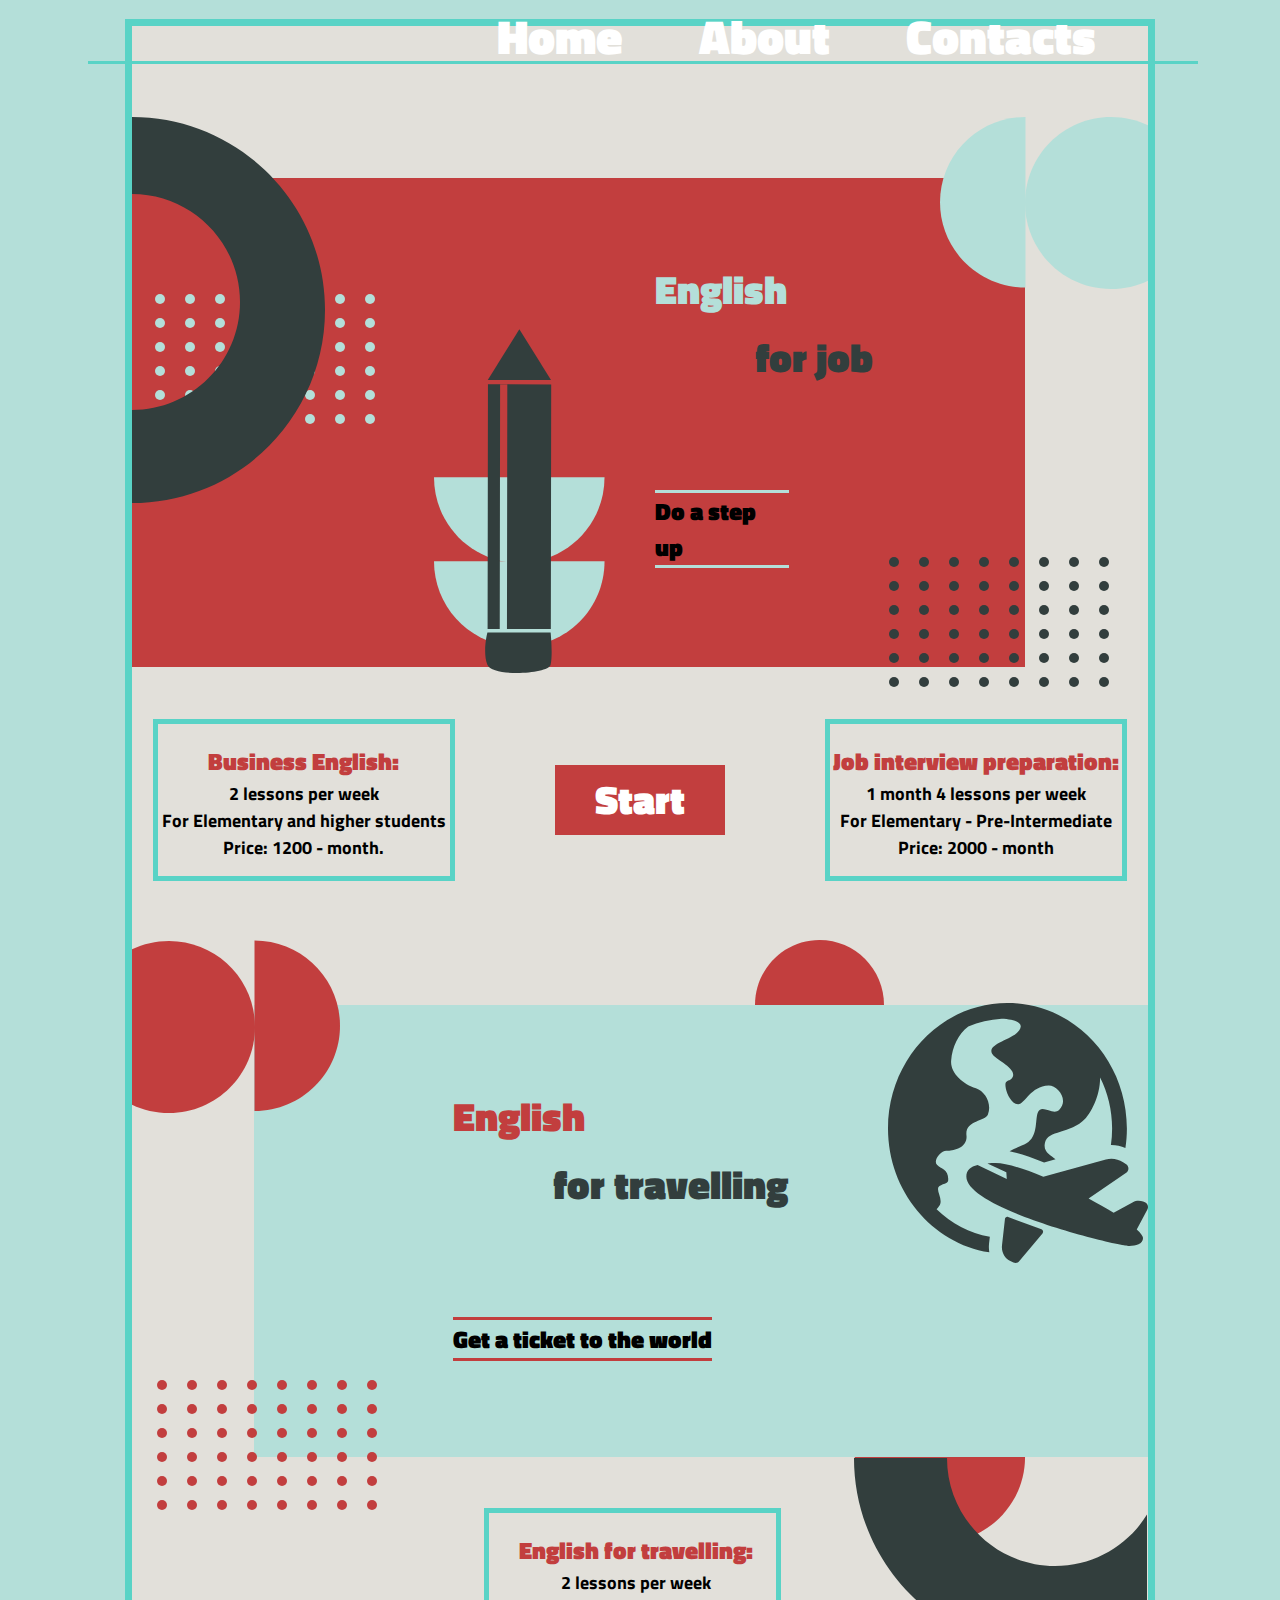
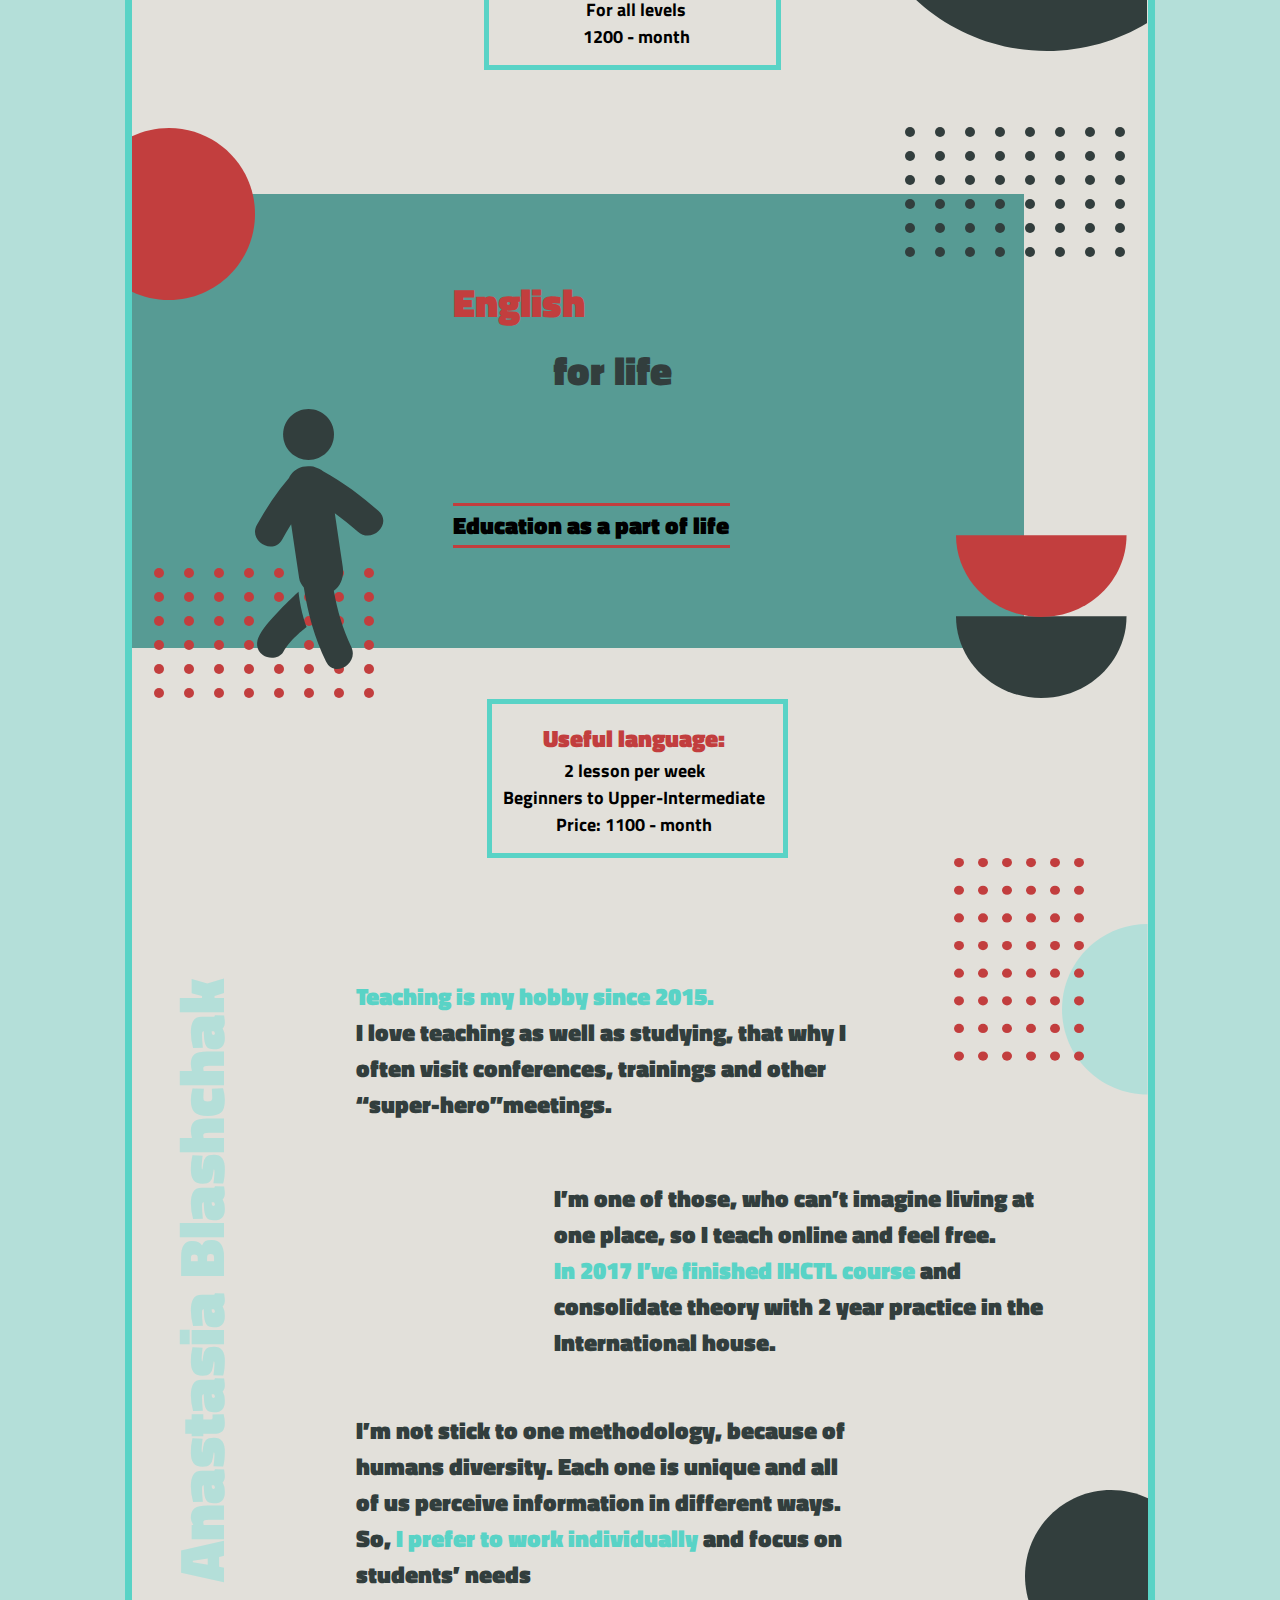
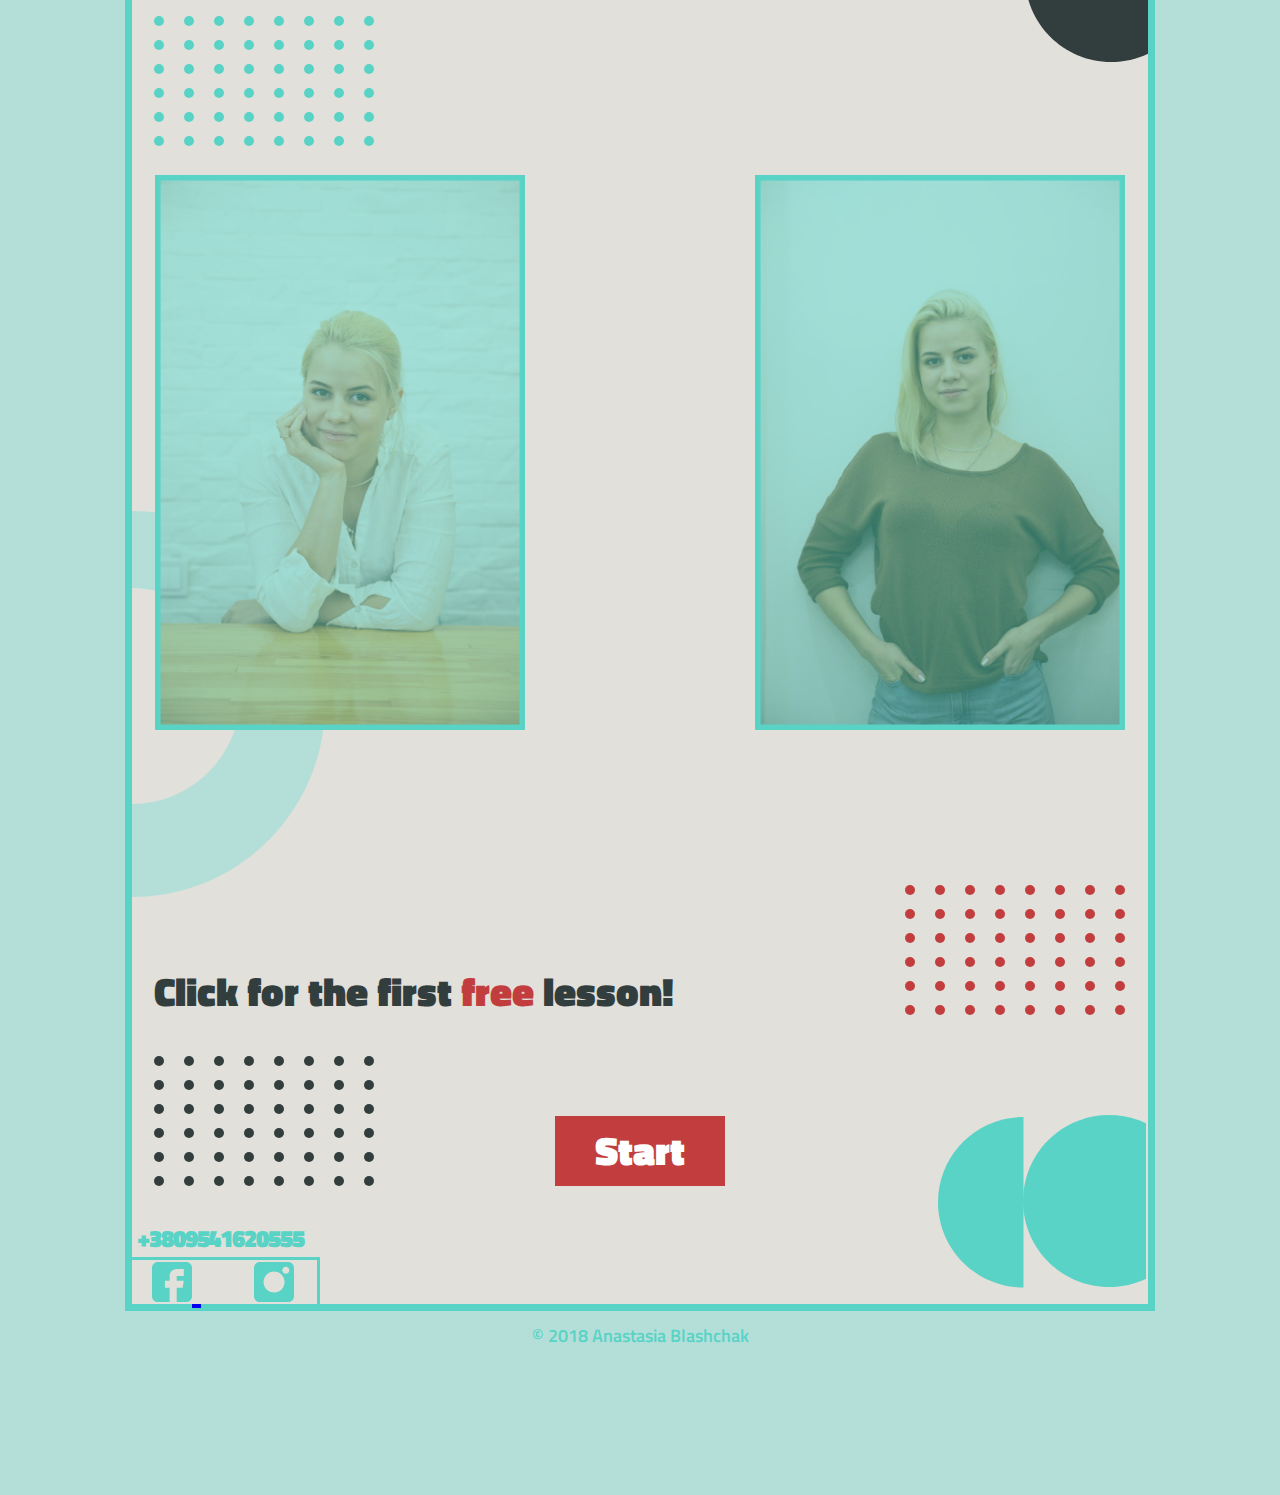
==== commit b2110a3d: "added one more section" ====
--- a/index.html
+++ b/index.html
@@ -225,22 +225,53 @@
               <use xlink:href="#big-circle" />
             </svg>
             <div class="ba-photo__table">
-              <!-- <img src="img/photo_1.jpg" alt="Anastasia Blashchak"> -->
             </div>
             <div class="ba-photo__wall">
-              <!-- <img src="img/photo_2.jpg" alt="Anastasia Blashchak"> -->
             </div>
           </div>
            <!-- /.ba-photo -->
         </section>
 
-        <section></section>
+        <section>
+          <div class="ba-free-lesson">
+            <p class="ba-free-lesson__main">Click for the first <span>free</span> lesson!</p>
+            <div class="ba-free-lesson__start">
+              <button>Start</button>
+            </div>
+            <!-- /.ba-free-lesson__start -->
+            <p class="ba-free-lesson__number">+3809541620555</p>
+            <div class="ba-free-lesson__socials">
+              <a href="#"><svg width="40" height="40" viewBox="0 0 40 40" fill="none" xmlns="http://www.w3.org/2000/svg">
+                <path d="M34.1406 0H5.85938C2.62878 0 0 2.62878 0 5.85938V34.1406C0 37.3712 2.62878 40 5.85938 40H17.6562V25.8594H12.9688V18.8281H17.6562V14.0625C17.6562 10.1852 20.8102 7.03125 24.6875 7.03125H31.7969V14.0625H24.6875V18.8281H31.7969L30.625 25.8594H24.6875V40H34.1406C37.3712 40 40 37.3712 40 34.1406V5.85938C40 2.62878 37.3712 0 34.1406 0Z" fill="#59D3C6"/>
+                </svg>
+                </a>
+              <a href="#"><svg width="40" height="40" viewBox="0 0 40 40" fill="none" xmlns="http://www.w3.org/2000/svg">
+                <path d="M34.1406 0H5.85938C2.62878 0 0 2.62878 0 5.85938V34.1406C0 37.3712 2.62878 40 5.85938 40H34.1406C37.3712 40 40 37.3712 40 34.1406V5.85938C40 2.62878 37.3712 0 34.1406 0ZM20.0781 30.4688C14.2624 30.4688 9.53125 25.7376 9.53125 19.9219C9.53125 14.1061 14.2624 9.375 20.0781 9.375C25.8939 9.375 30.625 14.1061 30.625 19.9219C30.625 25.7376 25.8939 30.4688 20.0781 30.4688ZM31.7969 11.7188C29.8584 11.7188 28.2812 10.1416 28.2812 8.20312C28.2812 6.26465 29.8584 4.6875 31.7969 4.6875C33.7354 4.6875 35.3125 6.26465 35.3125 8.20312C35.3125 10.1416 33.7354 11.7188 31.7969 11.7188Z" fill="#59D3C6"/>
+                </svg>
+              </a>
+            </div>
+            <!-- /.ba-free-lesson__socials -->
+            <svg width="86" height="171" class="ba-free-lesson__half-circle">
+                <use xlink:href="#half-circle" />
+            </svg>
+            <svg width="220" height="130" class="ba-free-lesson__points-red">
+                <use xlink:href="#points" />
+            </svg>
+            <svg width="220" height="130" class="ba-free-lesson__points">
+                  <use xlink:href="#points" />
+            </svg>
+            <svg width="123" height="172" class="ba-free-lesson__middle-circle">
+                <use xlink:href="#middle-circle" />
+            </svg>
+          </div>
+          <!-- /.ba-free-lesson -->
+        </section>
       </main>
     </div>
     <!-- /.ba-subcontainer -->
 
     <footer>
-      <p class="ba-copyrights">&copy;2018 Anastasia Blashchak</p>
+      <p class="ba-copyrights">&copy; 2018 Anastasia Blashchak</p>
     </footer>
   </div>
   <!-- /.ba-container -->
--- a/css/style.css
+++ b/css/style.css
@@ -40,27 +40,32 @@
 	color:#C23E3E;
 }
 
-/* a,
+a,
 input[type="submit"],
 input[type="button"],
 button{
 	transition: color .3s ease-in, border-color .3s ease-in, background-color .3s ease-in, opacity .3s ease-in;
-} */
+}
+
 input[type="submit"],
 input[type="button"],
 button,
 .ba-button {
 	display: inline-block;
 	border: none;
-}
-
-/* input[type="submit"]:hover,
+	background: #C23E3E;
+	color: white;
+	font-size: 40px;
+	font-weight: 900;
+	padding: 15px 40px;
+}
+
+input[type="submit"]:hover,
 input[type="button"]:hover,
 button:hover,
 .ba-button:hover{
-	border:5px solid #323E3D;
-	box-sizing: border-box;
-} */
+	box-shadow: inset 0 0 0 5px #323E3D;
+}
 
 input[type="text"],
 input[type="email"],
@@ -97,7 +102,7 @@
 	height:3px;
 	background: #59D3C6;
 	position: absolute;
-    bottom: 1px;
+    bottom: 0;
 }
 
 .ba-nav {
@@ -121,10 +126,13 @@
 	padding: 0 0 0 0;
 	border-bottom: 3px solid transparent;
 	display: block;
+	line-height:1;
 }
 
 .ba-menu a:hover {
 	border-bottom-color: #0A0909;
+	position:relative;
+	z-index:1;
 }
 
 .ba-menu li+li {
@@ -255,14 +263,6 @@
 	justify-content: space-between;
 	align-items: center;
 	padding: 0 21px;
-}
-
-.ba-lesson button {
-	background: #C23E3E;
-	color: white;
-	font-size: 40px;
-	font-weight: 900;
-	padding: 15px 40px;
 }
 
 .ba-lesson__plans {
@@ -517,7 +517,8 @@
 .ba-photo {
 	position:relative;
 	display:flex;
-	justify-content: space-around;	
+	justify-content: space-between;
+    padding: 23px 23px 167px;
 }
 .ba-photo div {
 	position:relative;
@@ -525,21 +526,20 @@
 }
 .ba-photo__table {
 	box-shadow: inset 0px 0px 3px 300px rgba(89,211,198,0.5);
-	background: url(../img/photo_1.jpg) no-repeat 50% 50%;
-	background-size:60% 60%;
-	width: 470px;
-  	height: 705px;
+	background: url(../img/photo_1.jpg) no-repeat;
+	background-size:100% 100%;
+	width: 370px;
+  	height: 555px;
 }
 .ba-photo__wall {
 	box-shadow: inset 0px 0px 3px 300px rgba(89,211,198,0.5);
-	background: url(../img/photo_2.jpg) no-repeat 50% 50%;
-	background-size:60% 60%;
-	width: 470px;
-  	height: 705px;
-}
-.ba-photo__wall:hover, .ba-photo__table:hover .ba-photo__table{
+	background: url(../img/photo_2.jpg) no-repeat;
+	background-size:100% 100%;
+	width: 370px;
+  	height: 555px;
+}
+.ba-photo__wall:hover, .ba-photo__table:hover {
 	box-shadow:none;
-	/* background-size:100% 100%; */
 	transform: scale(1.1);
 }
 
@@ -547,4 +547,82 @@
 	bottom:0;
 	left:0;
 	fill:#B4DFD9;
+}
+
+/*Free lesson*/
+.ba-free-lesson {
+	text-align:left;
+	color:#323E3D;
+	font-size:40px;
+	position:relative;
+}
+
+.ba-free-lesson__start {
+	display:flex;
+	justify-content: center;
+}
+
+.ba-free-lesson__main {
+	margin: 75px 0px 104px 22px;
+}
+
+.ba-free-lesson span {
+	color: #C23E3E;
+}
+
+.ba-free-lesson button {
+	margin-bottom: 40px;
+}
+
+.ba-free-lesson__number {
+	color:#59D3C6;
+	font-size:24px;
+	margin:0 0 7px 5px;
+	letter-spacing: -1.1px;
+}
+
+.ba-free-lesson__socials svg {
+	position:static;
+}
+
+.ba-free-lesson__socials a + a {
+	margin-left:53px;
+}
+
+.ba-free-lesson__socials {
+	width:18.5%;
+	border-top:3px solid #59D3C6;
+	border-right:3px solid #59D3C6;
+	border-left:none;
+	padding: 2px 0 0px 20px;
+    margin-bottom: -4px;
+}
+
+.ba-free-lesson__half-circle {
+	bottom: 6%;
+    right: 12.2%;
+	fill: #59D3C6;
+}
+.ba-free-lesson__middle-circle {
+	bottom: 6.2%;
+    right: 0.2%;
+	fill: #59D3C6;
+}
+.ba-free-lesson__points {
+    bottom: 36.3%;
+    left: 2.2%;
+	fill: #323E3D;
+}
+.ba-free-lesson__points-red {
+	top: -25.9%;
+    right: 2.3%;
+	fill: #C23E3E;
+}
+/*Footer*/
+.ba-copyrights {
+	color:#59D3C6;
+	font-size:18px;
+	text-align:center;
+	font-weight:600;
+	margin-top: 16px;
 }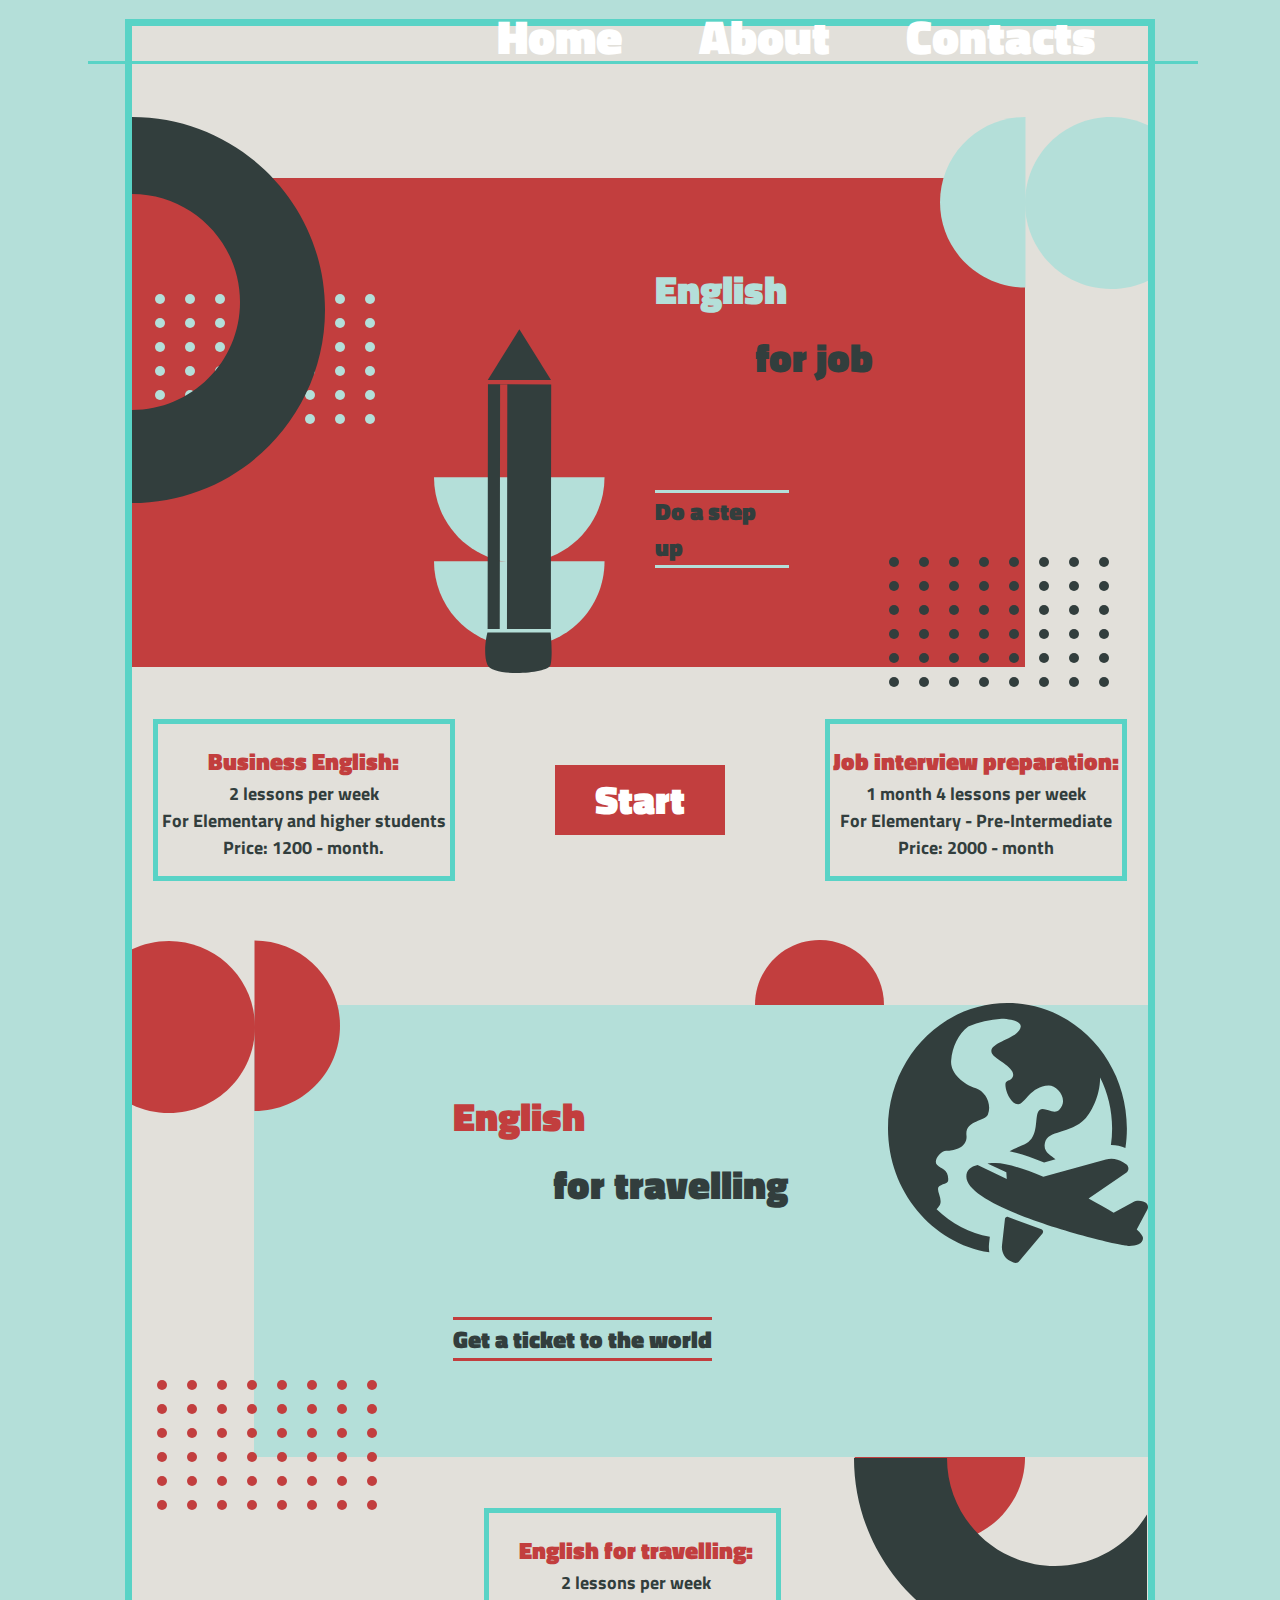
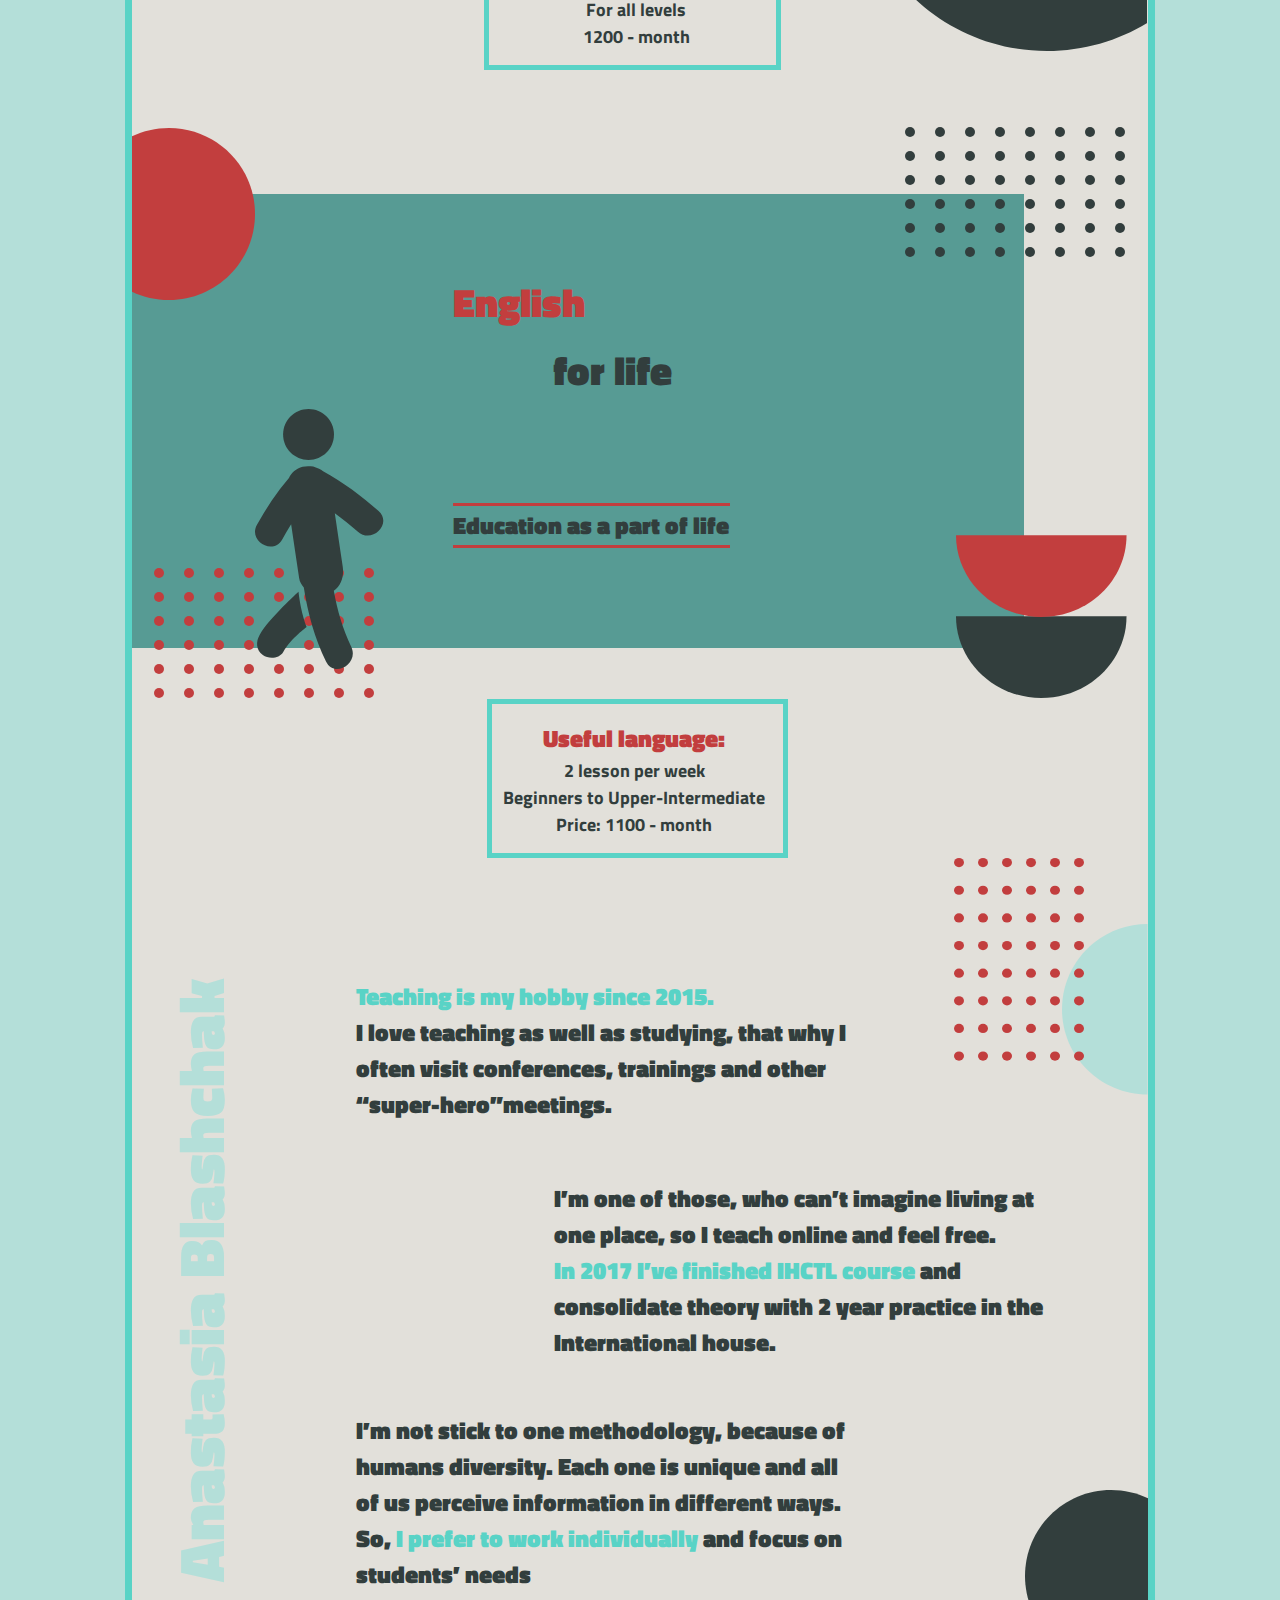
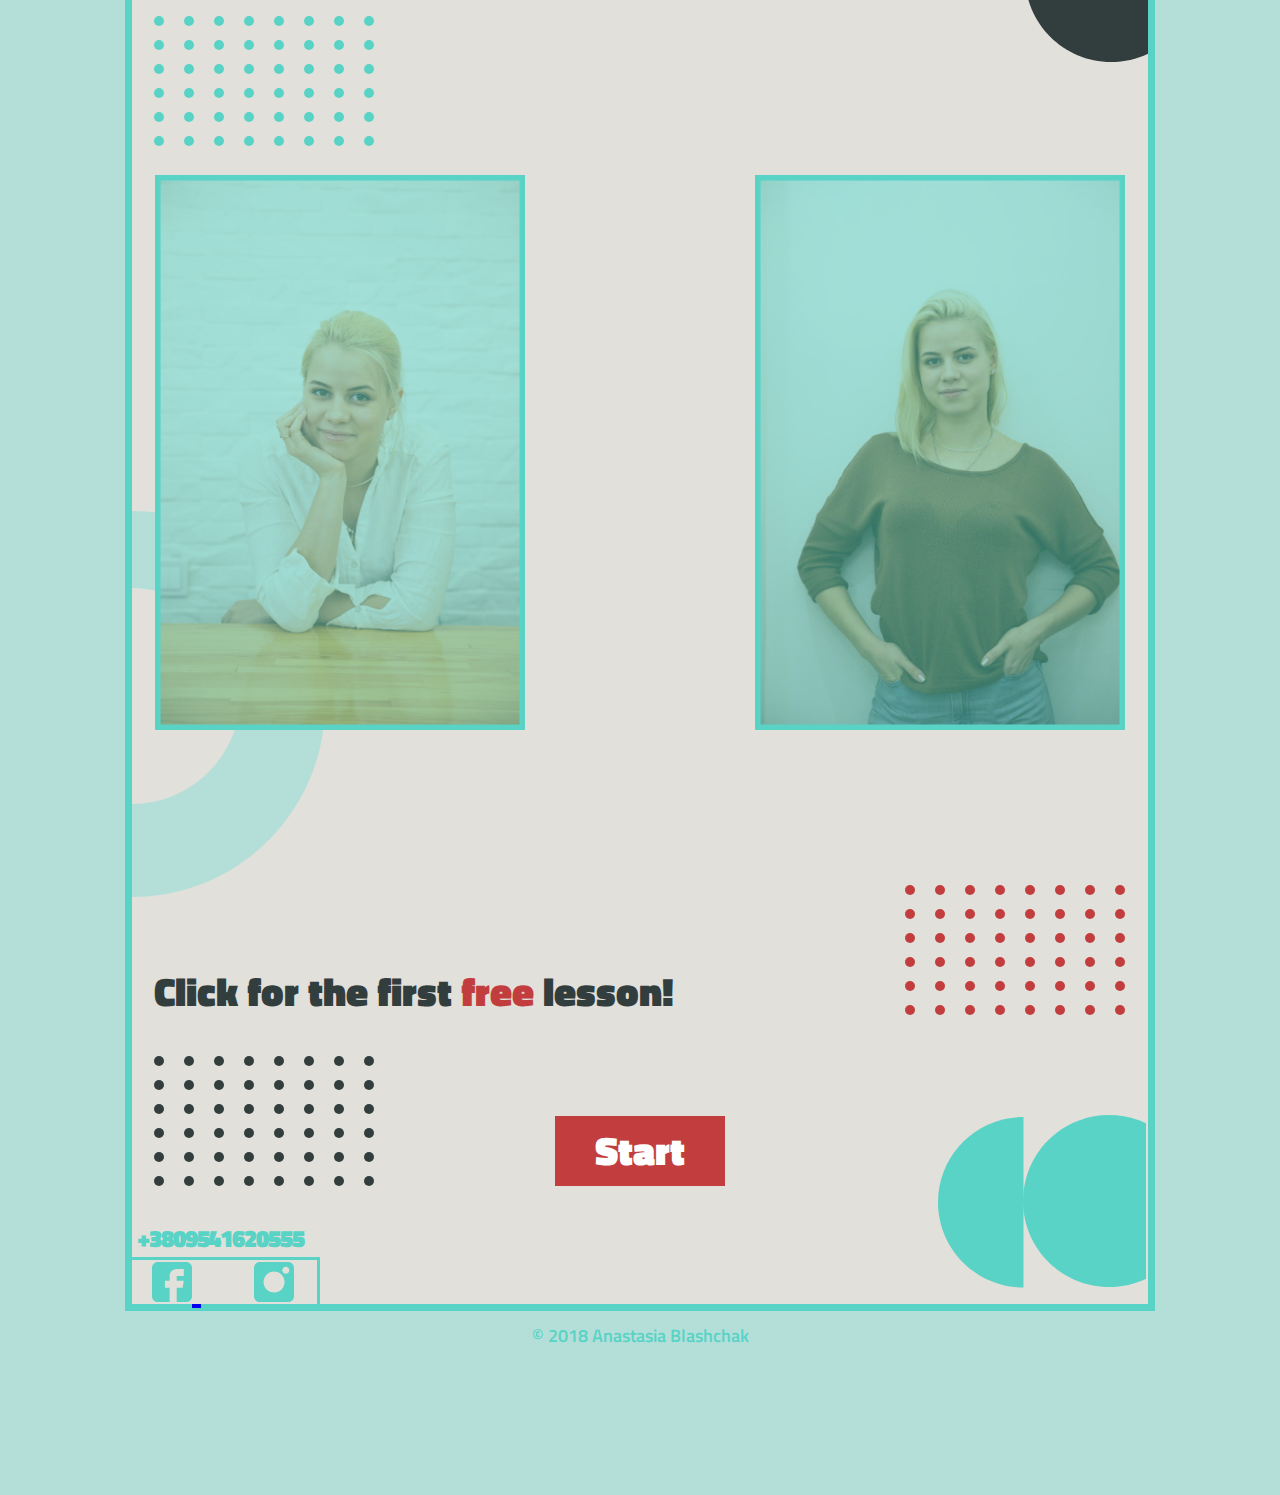
==== commit 50876c5d: "some design changes" ====
--- a/index.html
+++ b/index.html
@@ -9,8 +9,6 @@
 
   <meta name="description" content="" />
   <link rel="icon" href="img/favicon.png" />
-  <link rel="stylesheet" href="css/normalize.css" />
-  <link rel="stylesheet" href="css/layout.css" />
   <link rel="stylesheet" href="css/style.css" />
 </head>
 
--- a/css/style.css
+++ b/css/style.css
@@ -1,24 +1,567 @@
-@import url('https://fonts.googleapis.com/css?family=Titillium+Web:700,900');
-
+@import url("https://fonts.googleapis.com/css?family=Titillium+Web:700,900");
+/*! normalize.css v3.0.3 | MIT License | github.com/necolas/normalize.css */
+/**
+ * 1. Set default font family to sans-serif.
+ * 2. Prevent iOS and IE text size adjust after device orientation change,
+ *    without disabling user zoom.
+ */
+html {
+  font-family: sans-serif;
+  /* 1 */
+  -ms-text-size-adjust: 100%;
+  /* 2 */
+  -webkit-text-size-adjust: 100%;
+  /* 2 */
+}
+
+/**
+ * Remove default margin.
+ */
 body {
-	background-color: #B4DFD9;
-	font: 900 24px/1 'Titillium Web', sans-serif;
+  margin: 0;
+}
+
+/* HTML5 display definitions
+   ========================================================================== */
+/**
+ * Correct `block` display not defined for any HTML5 element in IE 8/9.
+ * Correct `block` display not defined for `details` or `summary` in IE 10/11
+ * and Firefox.
+ * Correct `block` display not defined for `main` in IE 11.
+ */
+article,
+aside,
+details,
+figcaption,
+figure,
+footer,
+header,
+hgroup,
+main,
+menu,
+nav,
+section,
+summary {
+  display: block;
+}
+
+/**
+ * 1. Correct `inline-block` display not defined in IE 8/9.
+ * 2. Normalize vertical alignment of `progress` in Chrome, Firefox, and Opera.
+ */
+audio,
+canvas,
+progress,
+video {
+  display: inline-block;
+  /* 1 */
+  vertical-align: baseline;
+  /* 2 */
+}
+
+/**
+ * Prevent modern browsers from displaying `audio` without controls.
+ * Remove excess height in iOS 5 devices.
+ */
+audio:not([controls]) {
+  display: none;
+  height: 0;
+}
+
+/**
+ * Address `[hidden]` styling not present in IE 8/9/10.
+ * Hide the `template` element in IE 8/9/10/11, Safari, and Firefox < 22.
+ */
+[hidden],
+template {
+  display: none;
+}
+
+/* Links
+   ========================================================================== */
+/**
+ * Remove the gray background color from active links in IE 10.
+ */
+a {
+  background-color: transparent;
+}
+
+/**
+ * Improve readability of focused elements when they are also in an
+ * active/hover state.
+ */
+a:active,
+a:hover {
+  outline: 0;
+}
+
+/* Text-level semantics
+   ========================================================================== */
+/**
+ * Address styling not present in IE 8/9/10/11, Safari, and Chrome.
+ */
+abbr[title] {
+  border-bottom: 1px dotted;
+}
+
+/**
+ * Address style set to `bolder` in Firefox 4+, Safari, and Chrome.
+ */
+b,
+strong {
+  font-weight: bold;
+}
+
+/**
+ * Address styling not present in Safari and Chrome.
+ */
+dfn {
+  font-style: italic;
+}
+
+/**
+ * Address variable `h1` font-size and margin within `section` and `article`
+ * contexts in Firefox 4+, Safari, and Chrome.
+ */
+h1 {
+  font-size: 2em;
+  margin: 0.67em 0;
+}
+
+/**
+ * Address styling not present in IE 8/9.
+ */
+mark {
+  background: #ff0;
+  color: #000;
+}
+
+/**
+ * Address inconsistent and variable font size in all browsers.
+ */
+small {
+  font-size: 80%;
+}
+
+/**
+ * Prevent `sub` and `sup` affecting `line-height` in all browsers.
+ */
+sub,
+sup {
+  font-size: 75%;
+  line-height: 0;
+  position: relative;
+  vertical-align: baseline;
+}
+
+sup {
+  top: -0.5em;
+}
+
+sub {
+  bottom: -0.25em;
+}
+
+/* Embedded content
+   ========================================================================== */
+/**
+ * Remove border when inside `a` element in IE 8/9/10.
+ */
+img {
+  border: 0;
+}
+
+/**
+ * Correct overflow not hidden in IE 9/10/11.
+ */
+svg:not(:root) {
+  overflow: hidden;
+}
+
+/* Grouping content
+   ========================================================================== */
+/**
+ * Address margin not present in IE 8/9 and Safari.
+ */
+figure {
+  margin: 1em 40px;
+}
+
+/**
+ * Address differences between Firefox and other browsers.
+ */
+hr {
+  -webkit-box-sizing: content-box;
+  box-sizing: content-box;
+  height: 0;
+}
+
+/**
+ * Contain overflow in all browsers.
+ */
+pre {
+  overflow: auto;
+}
+
+/**
+ * Address odd `em`-unit font size rendering in all browsers.
+ */
+code,
+kbd,
+pre,
+samp {
+  font-family: monospace, monospace;
+  font-size: 1em;
+}
+
+/* Forms
+   ========================================================================== */
+/**
+ * Known limitation: by default, Chrome and Safari on OS X allow very limited
+ * styling of `select`, unless a `border` property is set.
+ */
+/**
+ * 1. Correct color not being inherited.
+ *    Known issue: affects color of disabled elements.
+ * 2. Correct font properties not being inherited.
+ * 3. Address margins set differently in Firefox 4+, Safari, and Chrome.
+ */
+button,
+input,
+optgroup,
+select,
+textarea {
+  color: inherit;
+  /* 1 */
+  font: inherit;
+  /* 2 */
+  margin: 0;
+  /* 3 */
+}
+
+/**
+ * Address `overflow` set to `hidden` in IE 8/9/10/11.
+ */
+button {
+  overflow: visible;
+}
+
+/**
+ * Address inconsistent `text-transform` inheritance for `button` and `select`.
+ * All other form control elements do not inherit `text-transform` values.
+ * Correct `button` style inheritance in Firefox, IE 8/9/10/11, and Opera.
+ * Correct `select` style inheritance in Firefox.
+ */
+button,
+select {
+  text-transform: none;
+}
+
+/**
+ * 1. Avoid the WebKit bug in Android 4.0.* where (2) destroys native `audio`
+ *    and `video` controls.
+ * 2. Correct inability to style clickable `input` types in iOS.
+ * 3. Improve usability and consistency of cursor style between image-type
+ *    `input` and others.
+ */
+button,
+html input[type="button"],
+input[type="reset"],
+input[type="submit"] {
+  -webkit-appearance: button;
+  /* 2 */
+  cursor: pointer;
+  /* 3 */
+}
+
+/**
+ * Re-set default cursor for disabled elements.
+ */
+button[disabled],
+html input[disabled] {
+  cursor: default;
+}
+
+/**
+ * Remove inner padding and border in Firefox 4+.
+ */
+button::-moz-focus-inner,
+input::-moz-focus-inner {
+  border: 0;
+  padding: 0;
+}
+
+/**
+ * Address Firefox 4+ setting `line-height` on `input` using `!important` in
+ * the UA stylesheet.
+ */
+input {
+  line-height: normal;
+}
+
+/**
+ * It's recommended that you don't attempt to style these elements.
+ * Firefox's implementation doesn't respect box-sizing, padding, or width.
+ *
+ * 1. Address box sizing set to `content-box` in IE 8/9/10.
+ * 2. Remove excess padding in IE 8/9/10.
+ */
+input[type="checkbox"],
+input[type="radio"] {
+  -webkit-box-sizing: border-box;
+  box-sizing: border-box;
+  /* 1 */
+  padding: 0;
+  /* 2 */
+}
+
+/**
+ * Fix the cursor style for Chrome's increment/decrement buttons. For certain
+ * `font-size` values of the `input`, it causes the cursor style of the
+ * decrement button to change from `default` to `text`.
+ */
+input[type="number"]::-webkit-inner-spin-button,
+input[type="number"]::-webkit-outer-spin-button {
+  height: auto;
+}
+
+/**
+ * 1. Address `appearance` set to `searchfield` in Safari and Chrome.
+ * 2. Address `box-sizing` set to `border-box` in Safari and Chrome.
+ */
+input[type="search"] {
+  -webkit-appearance: textfield;
+  /* 1 */
+  -webkit-box-sizing: content-box;
+  box-sizing: content-box;
+  /* 2 */
+}
+
+/**
+ * Remove inner padding and search cancel button in Safari and Chrome on OS X.
+ * Safari (but not Chrome) clips the cancel button when the search input has
+ * padding (and `textfield` appearance).
+ */
+input[type="search"]::-webkit-search-cancel-button,
+input[type="search"]::-webkit-search-decoration {
+  -webkit-appearance: none;
+}
+
+/**
+ * Define consistent border, margin, and padding.
+ */
+fieldset {
+  border: 1px solid #c0c0c0;
+  margin: 0 2px;
+  padding: 0.35em 0.625em 0.75em;
+}
+
+/**
+ * 1. Correct `color` not being inherited in IE 8/9/10/11.
+ * 2. Remove padding so people aren't caught out if they zero out fieldsets.
+ */
+legend {
+  border: 0;
+  /* 1 */
+  padding: 0;
+  /* 2 */
+}
+
+/**
+ * Remove default vertical scrollbar in IE 8/9/10/11.
+ */
+textarea {
+  overflow: auto;
+}
+
+/**
+ * Don't inherit the `font-weight` (applied by a rule above).
+ * NOTE: the default cannot safely be changed in Chrome and Safari on OS X.
+ */
+optgroup {
+  font-weight: bold;
+}
+
+/* Tables
+   ========================================================================== */
+/**
+ * Remove most spacing between table cells.
+ */
+table {
+  border-collapse: collapse;
+  border-spacing: 0;
+}
+
+td,
+th {
+  padding: 0;
+}
+
+*, *:after, *:before {
+  -webkit-box-sizing: border-box;
+  -moz-box-sizing: border-box;
+  box-sizing: border-box;
+}
+
+.cf:before, .cf:after {
+  content: " ";
+  display: table;
+}
+
+.cf:after {
+  clear: both;
+}
+
+.ba-container, .ba-container-center {
+  margin-left: auto;
+  margin-right: auto;
+}
+
+img {
+  max-width: 100%;
+  height: auto;
+}
+
+html {
+  height: 100%;
+}
+
+body, html {
+  min-height: 100%;
+}
+
+/* Text align */
+.ba-text-left {
+  text-align: left;
+}
+
+.ba-text-right {
+  text-align: right;
+}
+
+.ba-text-center {
+  text-align: center;
+}
+
+/* Absolute centering */
+.ba-relative {
+  position: relative;
+}
+
+.ba-absolute-center {
+  display: block;
+  position: absolute;
+  left: 0;
+  right: 0;
+  top: 0;
+  bottom: 0;
+  margin: auto;
+}
+
+/* Circle element */
+.ba-circle {
+  -webkit-border-radius: 50%;
+  -moz-border-radius: 50%;
+  border-radius: 50%;
+}
+
+/* Flex grid */
+.ba-row {
+  display: -webkit-box;
+  display: -ms-flexbox;
+  display: flex;
+  -ms-flex-wrap: wrap;
+  flex-wrap: wrap;
+  margin-left: -30px;
+}
+
+.ba-row + .ba-row {
+  margin-top: 30px;
+}
+
+.ba-row > [class*='ba-col-'] {
+  padding-left: 30px;
+}
+
+.ba-row--collapse {
+  margin-left: 0;
+}
+
+.ba-row--collapse + .ba-row--collapse {
+  margin-top: 0;
+}
+
+.ba-row--collapse > [class*="ba-col-"] {
+  padding-left: 0;
+}
+
+.ba-col-12 {
+  width: 100%;
+}
+
+.ba-col-11 {
+  width: 91.6666%;
+}
+
+.ba-col-10 {
+  width: 83.3333%;
+}
+
+.ba-col-9 {
+  width: 75%;
+}
+
+.ba-col-8 {
+  width: 66.6666%;
+}
+
+.ba-col-7 {
+  width: 58.33%;
+}
+
+.ba-col-6 {
+  width: 50%;
+}
+
+.ba-col-5 {
+  width: 41.66%;
+}
+
+.ba-col-4 {
+  width: 33.333%;
+}
+
+.ba-col-3 {
+  width: 25%;
+}
+
+.ba-col-2 {
+  width: 16.666%;
+}
+
+.ba-col-1 {
+  width: 8.3333%;
+}
+
+body {
+  background-color: #B4DFD9;
+  font: 900 24px/1 'Titillium Web', sans-serif;
 }
 
 /* Layout */
 .ba-container {
-	padding: 0 20px;
-	margin-top: 19px;
-	max-width: 1070px;
+  padding: 0 20px;
+  margin-top: 19px;
+  max-width: 1070px;
 }
 
 .ba-subcontainer {
-	border: 7px solid #59D3C6;
-	background-color: #E2E0DA;
+  border: 7px solid #59D3C6;
+  background-color: #E2E0DA;
 }
 
 svg {
-	position: absolute;
+  position: absolute;
 }
 
 /* Typography */
@@ -30,41 +573,48 @@
 h6,
 p,
 ul {
-	margin: 0;
-	padding: 0;
-}
+  margin: 0;
+  padding: 0;
+}
+
 h2 {
-	font-size: 40px;
-	font-weight: 900;
-	margin-bottom: 84px;
-	color:#C23E3E;
+  font-size: 40px;
+  font-weight: 900;
+  margin-bottom: 84px;
+  color: #C23E3E;
 }
 
 a,
 input[type="submit"],
 input[type="button"],
-button{
-	transition: color .3s ease-in, border-color .3s ease-in, background-color .3s ease-in, opacity .3s ease-in;
+button {
+  -webkit-transition: color .3s ease-in, border-color .3s ease-in, background-color .3s ease-in, opacity .3s ease-in;
+  -o-transition: color .3s ease-in, border-color .3s ease-in, background-color .3s ease-in, opacity .3s ease-in;
+  transition: color .3s ease-in, border-color .3s ease-in, background-color .3s ease-in, opacity .3s ease-in;
 }
 
 input[type="submit"],
 input[type="button"],
 button,
 .ba-button {
-	display: inline-block;
-	border: none;
-	background: #C23E3E;
-	color: white;
-	font-size: 40px;
-	font-weight: 900;
-	padding: 15px 40px;
+  display: inline-block;
+  border: none;
+  background: #C23E3E;
+  color: white;
+  font-size: 40px;
+  font-weight: 900;
+  padding: 15px 40px;
 }
 
 input[type="submit"]:hover,
 input[type="button"]:hover,
 button:hover,
-.ba-button:hover{
-	box-shadow: inset 0 0 0 5px #323E3D;
+.ba-button:hover {
+  -webkit-box-shadow: inset 0 0 0 5px #323E3D;
+  box-shadow: inset 0 0 0 5px #323E3D;
+  -webkit-transition: 0.3s;
+  -o-transition: 0.3s;
+  transition: 0.3s;
 }
 
 input[type="text"],
@@ -74,555 +624,668 @@
 input[type="tel"],
 textarea,
 select {
-	transition: color .3s ease-in, border-color .3s ease-in, background-color .3s ease-in, opacity .3s ease-in;
-}
-
-input[type="text"]:focus,
-input[type="email"]:focus,
-input[type="password"]:focus,
-input[type="number"]:focus,
-input[type="tel"]:focus,
-textarea:focus,
-select:focus {}
+  -webkit-transition: color .3s ease-in, border-color .3s ease-in, background-color .3s ease-in, opacity .3s ease-in;
+  -o-transition: color .3s ease-in, border-color .3s ease-in, background-color .3s ease-in, opacity .3s ease-in;
+  transition: color .3s ease-in, border-color .3s ease-in, background-color .3s ease-in, opacity .3s ease-in;
+}
 
 /*Navigation*/
 .ba-header-bar {
-	display: flex;
-	justify-content: space-between;
-	align-items: center;
-	position:absolute;
-    top: 13px;
-    right: 6.4%;
-    width: 86.7%;
-}
+  display: -webkit-box;
+  display: -ms-flexbox;
+  display: flex;
+  -webkit-box-pack: justify;
+  -ms-flex-pack: justify;
+  justify-content: space-between;
+  -webkit-box-align: center;
+  -ms-flex-align: center;
+  align-items: center;
+  position: absolute;
+  top: 13px;
+  right: 6.4%;
+  width: 86.7%;
+}
+
 .ba-header-bar:after {
-	content:"";
-	display:block;
-	width:100%;
-	height:3px;
-	background: #59D3C6;
-	position: absolute;
-    bottom: 0;
+  content: "";
+  display: block;
+  width: 100%;
+  height: 3px;
+  background: #59D3C6;
+  position: absolute;
+  bottom: 0;
 }
 
 .ba-nav {
-	display: flex;
-	align-items: center;
+  display: -webkit-box;
+  display: -ms-flexbox;
+  display: flex;
+  -webkit-box-align: center;
+  -ms-flex-align: center;
+  align-items: center;
 }
 
 .ba-menu {
-	display: flex;
-	margin: 0;
-	padding: 0;
-	list-style: none;
-	padding-right: 0;
-	margin-right: 103px;
+  display: -webkit-box;
+  display: -ms-flexbox;
+  display: flex;
+  margin: 0;
+  padding: 0;
+  list-style: none;
+  padding-right: 0;
+  margin-right: 103px;
 }
 
 .ba-menu a {
-	font-size:48px;
-	text-decoration: none;
-	color: #fff;
-	padding: 0 0 0 0;
-	border-bottom: 3px solid transparent;
-	display: block;
-	line-height:1;
+  font-size: 48px;
+  text-decoration: none;
+  color: #fff;
+  padding: 0 0 0 0;
+  border-bottom: 3px solid transparent;
+  display: block;
+  line-height: 1;
 }
 
 .ba-menu a:hover {
-	border-bottom-color: #0A0909;
-	position:relative;
-	z-index:1;
-}
-
-.ba-menu li+li {
-	padding-left: 76px;
+  border-bottom-color: #0A0909;
+  position: relative;
+  z-index: 1;
+}
+
+.ba-menu li + li {
+  padding-left: 76px;
 }
 
 #nav-icon span:nth-child(1) {
-	top: 0px;
-	-webkit-transform-origin: left center;
-	-moz-transform-origin: left center;
-	-o-transform-origin: left center;
-	transform-origin: left center;
+  top: 0px;
+  -webkit-transform-origin: left center;
+  -moz-transform-origin: left center;
+  -o-transform-origin: left center;
+  -ms-transform-origin: left center;
+  transform-origin: left center;
 }
 
 #nav-icon span:nth-child(2) {
-	top: 18px;
-	-webkit-transform-origin: left center;
-	-moz-transform-origin: left center;
-	-o-transform-origin: left center;
-	transform-origin: left center;
+  top: 18px;
+  -webkit-transform-origin: left center;
+  -moz-transform-origin: left center;
+  -o-transform-origin: left center;
+  -ms-transform-origin: left center;
+  transform-origin: left center;
 }
 
 #nav-icon span:nth-child(3) {
-	top: 36px;
-	-webkit-transform-origin: left center;
-	-moz-transform-origin: left center;
-	-o-transform-origin: left center;
-	transform-origin: left center;
+  top: 36px;
+  -webkit-transform-origin: left center;
+  -moz-transform-origin: left center;
+  -o-transform-origin: left center;
+  -ms-transform-origin: left center;
+  transform-origin: left center;
 }
 
 #nav-icon.open span:nth-child(1) {
-	-webkit-transform: rotate(45deg);
-	-moz-transform: rotate(45deg);
-	-o-transform: rotate(45deg);
-	transform: rotate(45deg);
-	top: -3px;
-	left: 8px;
+  -webkit-transform: rotate(45deg);
+  -moz-transform: rotate(45deg);
+  -o-transform: rotate(45deg);
+  -ms-transform: rotate(45deg);
+  transform: rotate(45deg);
+  top: -3px;
+  left: 8px;
 }
 
 #nav-icon.open span:nth-child(2) {
-	width: 0%;
-	opacity: 0;
+  width: 0%;
+  opacity: 0;
 }
 
 #nav-icon4.open span:nth-child(3) {
-	-webkit-transform: rotate(-45deg);
-	-moz-transform: rotate(-45deg);
-	-o-transform: rotate(-45deg);
-	transform: rotate(-45deg);
-	top: 39px;
+  -webkit-transform: rotate(-45deg);
+  -moz-transform: rotate(-45deg);
+  -o-transform: rotate(-45deg);
+  -ms-transform: rotate(-45deg);
+  transform: rotate(-45deg);
+  top: 39px;
 }
 
 /*For job*/
 .ba-for-job {
-	margin: 37px 0 52px;
-	padding-top: 115px;
-	position: relative;
+  margin: 37px 0 52px;
+  padding-top: 115px;
+  position: relative;
 }
 
 .ba-for-job__inf {
-	background-color: #C23E3E;
-	max-width: 893px;
-	display: flex;
-	justify-content: flex-end;
+  background-color: #C23E3E;
+  max-width: 893px;
+  display: -webkit-box;
+  display: -ms-flexbox;
+  display: flex;
+  -webkit-box-pack: end;
+  -ms-flex-pack: end;
+  justify-content: flex-end;
 }
 
 .ba-for-job__text {
-	width: 30%;
-	margin: 92px 102px 99px 0;
+  width: 30%;
+  margin: 92px 102px 99px 0;
 }
 
 .ba-for-job__text h2 {
-	color: #B4DFD9;
+  color: #B4DFD9;
 }
 
 .ba-for-job__text span {
-	color: #323E3D;
-	margin-left: 100px;
-	line-height: 2.4;
+  color: #323E3D;
+  margin-left: 100px;
+  line-height: 2.4;
 }
 
 .ba-for-job__text p {
-	border-top: 3px solid #B4DFD9;
-	border-bottom: 3px solid #B4DFD9;
-	display: inline-block;
-	width: 50%;
-	line-height: 1.5;
+  border-top: 3px solid #B4DFD9;
+  border-bottom: 3px solid #B4DFD9;
+  display: inline-block;
+  width: 50%;
+  line-height: 1.5;
+  color: #323E3D;
 }
 
 .ba-for-job__points {
-	top: 38.2%;
-	left: 2.3%;
-	fill: #B4DFD9;
+  top: 38.2%;
+  left: 2.3%;
+  fill: #B4DFD9;
 }
 
 .ba-for-job__big-circle {
-	left: 0;
-	top: 9%;
-	fill:#323E3D;
+  left: 0;
+  top: 9%;
+  fill: #323E3D;
 }
 
 .ba-for-job__pencil {
-	top: 44%;
-	left: 18.2%;
+  top: 44%;
+  left: 18.2%;
 }
 
 .ba-for-job__middle-circle {
-	right: 0;
-	top: 9%;
-	fill:#B4DFD9;
+  right: 0;
+  top: 9%;
+  fill: #B4DFD9;
 }
 
 .ba-for-job__half-circle {
-	right: 12%;
-	top: 9%;
-	fill:#B4DFD9;
+  right: 12%;
+  top: 9%;
+  fill: #B4DFD9;
 }
 
 .ba-for-job__points--black {
-	top: 81.8%;
-	right: 3.8%;
-	fill: #323E3D;
+  top: 81.8%;
+  right: 3.8%;
+  fill: #323E3D;
 }
 
 /*lesson*/
 .ba-lesson {
-	display: flex;
-	justify-content: space-between;
-	align-items: center;
-	padding: 0 21px;
+  display: -webkit-box;
+  display: -ms-flexbox;
+  display: flex;
+  -webkit-box-pack: justify;
+  -ms-flex-pack: justify;
+  justify-content: space-between;
+  -webkit-box-align: center;
+  -ms-flex-align: center;
+  align-items: center;
+  padding: 0 21px;
 }
 
 .ba-lesson__plans {
-	width: 31%;
-	border: 5px solid #59D3C6;
-	text-align: center;
-	padding: 25px 0 19px;
+  width: 31%;
+  border: 5px solid #59D3C6;
+  text-align: center;
+  padding: 25px 0 19px;
 }
 
 .ba-lesson__plans h3 {
-	font-size: 24px;
-	color: #C23E3E;
-	font-weight: 900;
-	margin-bottom: 12px;
+  font-size: 24px;
+  color: #C23E3E;
+  font-weight: 900;
+  margin-bottom: 12px;
 }
 
 .ba-lesson__plans ul {
-	list-style: none;
-	font-size: 18px;
-	font-weight: bold;
-}
-
-.ba-lesson__plans ul li+li {
-	padding-top: 9px;
+  list-style: none;
+  font-size: 18px;
+  font-weight: bold;
+  color: #323E3D;
+}
+
+.ba-lesson__plans ul li + li {
+  padding-top: 9px;
 }
 
 /*Travelling*/
 .ba-travelling {
-	position: relative;
+  position: relative;
 }
 
 .ba-for-travelling {
-    padding: 124px 0 51px;
-	display: flex;
-    justify-content: flex-end;
+  padding: 124px 0 51px;
+  display: -webkit-box;
+  display: -ms-flexbox;
+  display: flex;
+  -webkit-box-pack: end;
+  -ms-flex-pack: end;
+  justify-content: flex-end;
 }
 
 .ba-for-travelling__inf {
-	width: 88%;
-	background-color: #B4DFD9;
-	display: flex;
-	justify-content: center;
+  width: 88%;
+  background-color: #B4DFD9;
+  display: -webkit-box;
+  display: -ms-flexbox;
+  display: flex;
+  -webkit-box-pack: center;
+  -ms-flex-pack: center;
+  justify-content: center;
 }
 
 .ba-for-travelling__text {
-	width: 58%;
-    margin: 92px 0px 96px 23px;
+  width: 58%;
+  margin: 92px 0px 96px 23px;
 }
 
 .ba-for-travelling__text span {
-	color: #323E3D;
-	margin-left: 100px;
-	line-height: 2.4;
+  color: #323E3D;
+  margin-left: 100px;
+  line-height: 2.4;
 }
 
 .ba-for-travelling__text p {
-	border-top: 3px solid #C23E3E;
-	border-bottom: 3px solid #C23E3E;
-	display: inline-block;
-	width: 50%;
-	line-height: 1.6;
-}
-
- .ba-for-travelling__points {
-	bottom: 20.3%;
-    left: 2.5%;
-	fill: #C23E3E;
-}
+  border-top: 3px solid #C23E3E;
+  border-bottom: 3px solid #C23E3E;
+  display: inline-block;
+  width: 50%;
+  line-height: 1.6;
+  color: #323E3D;
+}
+
+.ba-for-travelling__points {
+  bottom: 20.3%;
+  left: 2.5%;
+  fill: #C23E3E;
+}
+
 .ba-for-travelling__plane {
-	top: 15.5%;
-    right: 0;
+  top: 15.5%;
+  right: 0;
 }
 
 .ba-for-travelling__middle-circle {
-	left: 0;
-    top: 7.6%;
-    fill: #C23E3E;
-    transform: rotate(180deg);
-}
+  left: 0;
+  top: 7.6%;
+  fill: #C23E3E;
+  -webkit-transform: rotate(180deg);
+  -ms-transform: rotate(180deg);
+  transform: rotate(180deg);
+}
+
 .ba-for-travelling__half-circle {
-	left: 12%;
-    top: 7.5%;
-    fill: #C23E3E;
-    transform: rotate(180deg);
-}
+  left: 12%;
+  top: 7.5%;
+  fill: #C23E3E;
+  -webkit-transform: rotate(180deg);
+  -ms-transform: rotate(180deg);
+  transform: rotate(180deg);
+}
+
 .ba-for-travelling__small-circle {
-	right: 26%;
-    top: 7.5%;
-    fill: #C23E3E;
-}
+  right: 26%;
+  top: 7.5%;
+  fill: #C23E3E;
+}
+
 .ba-for-travelling__big-half-circle {
-    right: 0%;
-    bottom: 2.5%;
-}
+  right: 0%;
+  bottom: 2.5%;
+}
+
 .ba-for-travelling__quorter-circle {
-	right: 16.2%;
-	bottom: 10.8%;
-    fill: #C23E3E;
-    transform: rotate(-90deg);
+  right: 16.2%;
+  bottom: 10.8%;
+  fill: #C23E3E;
+  -webkit-transform: rotate(-90deg);
+  -ms-transform: rotate(-90deg);
+  transform: rotate(-90deg);
 }
 
 .ba-lesson--center {
-	justify-content: center;
-	margin-right: 15px;
-}
+  -webkit-box-pack: center;
+  -ms-flex-pack: center;
+  justify-content: center;
+  margin-right: 15px;
+}
+
 .ba-lesson__plans--center {
-    padding: 25px 7px 19px 14px;
+  padding: 25px 7px 19px 14px;
 }
 
 /*Life*/
 .ba-life {
-	position: relative;
+  position: relative;
 }
 
 .ba-for-life {
-    padding: 124px 0 51px;
-	display: flex;
-    justify-content: flex-start;
+  padding: 124px 0 51px;
+  display: -webkit-box;
+  display: -ms-flexbox;
+  display: flex;
+  -webkit-box-pack: start;
+  -ms-flex-pack: start;
+  justify-content: flex-start;
 }
 
 .ba-for-life__inf {
-	width: 87.8%;
-	background-color: #579B94;
-	display: flex;
-	justify-content: flex-end;
+  width: 87.8%;
+  background-color: #579B94;
+  display: -webkit-box;
+  display: -ms-flexbox;
+  display: flex;
+  -webkit-box-pack: end;
+  -ms-flex-pack: end;
+  justify-content: flex-end;
 }
 
 .ba-for-life__text {
-	width: 62%;
-	margin: 89px 18px 100px 0px;
+  width: 62%;
+  margin: 89px 18px 100px 0px;
 }
 
 .ba-for-life__text span {
-	color: #323E3D;
-	margin-left: 100px;
-	line-height: 2.4;
+  color: #323E3D;
+  margin-left: 100px;
+  line-height: 2.4;
 }
 
 .ba-for-life__text p {
-	border-top: 3px solid #C23E3E;
-	border-bottom: 3px solid #C23E3E;
-	display: inline-block;
-	width: 50%;
-	line-height: 1.6;
-}
+  border-top: 3px solid #C23E3E;
+  border-bottom: 3px solid #C23E3E;
+  display: inline-block;
+  width: 50%;
+  line-height: 1.6;
+  color: #323E3D;
+}
+
+.ba-for-life__middle-circle {
+  left: 0%;
+  top: 7.3%;
+  fill: #C23E3E;
+  -webkit-transform: rotate(180deg);
+  -ms-transform: rotate(180deg);
+  transform: rotate(180deg);
+}
+
+.ba-for-life__points-black {
+  top: 7.2%;
+  right: 2.3%;
+  fill: #323E3D;
+}
+
+.ba-for-life__points {
+  bottom: 20.3%;
+  left: 2.2%;
+  fill: #C23E3E;
+}
+
+.ba-for-life__person {
+  bottom: 23.9%;
+  left: 12.1%;
+}
+
+.ba-for-life__half-circle {
+  right: 2.1%;
+  bottom: 30.6%;
+  fill: #C23E3E;
+}
+
+.ba-for-life__half-circle-black {
+  right: 2.1%;
+  bottom: 20.3%;
+  fill: #323E3D;
+}
+
 .ba-lesson-h {
-	margin-top: -3px;
-}
+  margin-top: -3px;
+}
+
 .ba-lesson-for-life {
-	margin-right: 5px;
-}
+  margin-right: 5px;
+}
+
 .ba-lesson-for-life__plans {
-	padding: 25px 17px 19px 10px;
-}
-
-.ba-for-life__middle-circle {
-	left: 0%;
-    top: 7.3%;
-    fill: #C23E3E;
-    transform: rotate(180deg);
-}
-
-.ba-for-life__points-black {
-    top: 7.2%;
-    right: 2.3%;
-	fill: #323E3D;
-}
-.ba-for-life__points {
-	bottom: 20.3%;
-    left: 2.2%;
-	fill: #C23E3E;
-}
-.ba-for-life__person {
-	bottom: 23.9%;
-    left: 12.1%;
-}
-.ba-for-life__half-circle {
-    right: 2.1%;
-    bottom: 30.6%;
-    fill: #C23E3E;
-}
-.ba-for-life__half-circle-black {
-	right: 2.1%;
-    bottom: 20.3%;
-    fill: #323E3D;
+  padding: 25px 17px 19px 10px;
 }
 
 /*About*/
 .ba-about {
-	position:relative;
-	padding-bottom: 160px;
+  position: relative;
+  padding-bottom: 160px;
 }
 
 .ba-about cite {
-	transform:rotate(-90deg);
-	color: #B4DFD9;
-	font-size: 64px;
-	font-style:normal;
-	position:absolute;
-	left: -23%;
-	top: 43.7%;
+  -webkit-transform: rotate(-90deg);
+  -ms-transform: rotate(-90deg);
+  transform: rotate(-90deg);
+  color: #B4DFD9;
+  font-size: 64px;
+  font-style: normal;
+  position: absolute;
+  left: -23%;
+  top: 43.7%;
 }
 
 .ba-about__quote {
-	display:flex;
-	justify-content: center;
-	align-items: center;
-	color:#323E3D;
-	padding-top: 120px;
+  display: -webkit-box;
+  display: -ms-flexbox;
+  display: flex;
+  -webkit-box-pack: center;
+  -ms-flex-pack: center;
+  justify-content: center;
+  -webkit-box-align: center;
+  -ms-flex-align: center;
+  align-items: center;
+  color: #323E3D;
+  padding-top: 120px;
 }
 
 .ba-about__quote div {
-    width: 68%;
-    margin-left: 123px;
+  width: 68%;
+  margin-left: 123px;
+}
+
+.ba-about__quote span {
+  color: #59D3C6;
 }
 
 .ba-about__speech {
-	width: 71%;
-	margin:0;
-	line-height: 1.5;
+  width: 71%;
+  margin: 0;
+  line-height: 1.5;
 }
 
 .ba-about__speech--right {
-	margin: 58px 0 52px 198px;
-}
-
-.ba-about__quote span {
-	color:#59D3C6;
+  margin: 58px 0 52px 198px;
 }
 
 .ba-about__points {
-	top: 0;
-    right: 6.3%;
-}
+  top: 0;
+  right: 6.3%;
+}
+
 .ba-about__half-circle {
-	right: 0;
-    top: 7.4%;
-    fill: #B4DFD9;
-}
+  right: 0;
+  top: 7.4%;
+  fill: #B4DFD9;
+}
+
 .ba-about__middle-circle {
-	right: 0;
-	bottom: 10.1%;
-	fill: #323E3D;
-}
-.ba-photo__points {
-	bottom: 0.7%;
-    left: 2.2%;
-	fill: #59D3C6;
+  right: 0;
+  bottom: 10.1%;
+  fill: #323E3D;
 }
 
 /*Photo*/
 .ba-photo {
-	position:relative;
-	display:flex;
-	justify-content: space-between;
-    padding: 23px 23px 167px;
-}
+  position: relative;
+  display: -webkit-box;
+  display: -ms-flexbox;
+  display: flex;
+  -webkit-box-pack: justify;
+  -ms-flex-pack: justify;
+  justify-content: space-between;
+  padding: 23px 23px 167px;
+}
+
 .ba-photo div {
-	position:relative;
-	z-index:1;
-}
+  position: relative;
+  z-index: 1;
+}
+
 .ba-photo__table {
-	box-shadow: inset 0px 0px 3px 300px rgba(89,211,198,0.5);
-	background: url(../img/photo_1.jpg) no-repeat;
-	background-size:100% 100%;
-	width: 370px;
-  	height: 555px;
-}
+  -webkit-box-shadow: inset 0px 0px 3px 300px rgba(89, 211, 198, 0.5);
+  box-shadow: inset 0px 0px 3px 300px rgba(89, 211, 198, 0.5);
+  background: url(../img/photo_1.jpg) no-repeat;
+  background-size: 100% 100%;
+  width: 370px;
+  height: 555px;
+  -webkit-transition: 0.5s;
+  -o-transition: 0.5s;
+  transition: 0.5s;
+}
+
+.ba-photo__table:hover {
+  -webkit-box-shadow: none;
+  box-shadow: none;
+  -webkit-transform: scale(1.1);
+  -ms-transform: scale(1.1);
+  transform: scale(1.1);
+}
+
 .ba-photo__wall {
-	box-shadow: inset 0px 0px 3px 300px rgba(89,211,198,0.5);
-	background: url(../img/photo_2.jpg) no-repeat;
-	background-size:100% 100%;
-	width: 370px;
-  	height: 555px;
-}
-.ba-photo__wall:hover, .ba-photo__table:hover {
-	box-shadow:none;
-	transform: scale(1.1);
+  -webkit-box-shadow: inset 0px 0px 3px 300px rgba(89, 211, 198, 0.5);
+  box-shadow: inset 0px 0px 3px 300px rgba(89, 211, 198, 0.5);
+  background: url(../img/photo_2.jpg) no-repeat;
+  background-size: 100% 100%;
+  width: 370px;
+  height: 555px;
+  -webkit-transition: 0.7s;
+  -o-transition: 0.7s;
+  transition: 0.7s;
+}
+
+.ba-photo__wall:hover {
+  -webkit-box-shadow: none;
+  box-shadow: none;
+  -webkit-transform: scale(1.1);
+  -ms-transform: scale(1.1);
+  transform: scale(1.1);
 }
 
 .ba-photo__big-circle {
-	bottom:0;
-	left:0;
-	fill:#B4DFD9;
+  bottom: 0;
+  left: 0;
+  fill: #B4DFD9;
+}
+
+.ba-photo__points {
+  bottom: 0.7%;
+  left: 2.2%;
+  fill: #59D3C6;
 }
 
 /*Free lesson*/
 .ba-free-lesson {
-	text-align:left;
-	color:#323E3D;
-	font-size:40px;
-	position:relative;
+  text-align: left;
+  color: #323E3D;
+  font-size: 40px;
+  position: relative;
 }
 
 .ba-free-lesson__start {
-	display:flex;
-	justify-content: center;
+  display: -webkit-box;
+  display: -ms-flexbox;
+  display: flex;
+  -webkit-box-pack: center;
+  -ms-flex-pack: center;
+  justify-content: center;
 }
 
 .ba-free-lesson__main {
-	margin: 75px 0px 104px 22px;
+  margin: 75px 0px 104px 22px;
 }
 
 .ba-free-lesson span {
-	color: #C23E3E;
+  color: #C23E3E;
 }
 
 .ba-free-lesson button {
-	margin-bottom: 40px;
+  margin-bottom: 40px;
 }
 
 .ba-free-lesson__number {
-	color:#59D3C6;
-	font-size:24px;
-	margin:0 0 7px 5px;
-	letter-spacing: -1.1px;
+  color: #59D3C6;
+  font-size: 24px;
+  margin: 0 0 7px 5px;
+  letter-spacing: -1.1px;
+}
+
+.ba-free-lesson__socials {
+  width: 18.5%;
+  border-top: 3px solid #59D3C6;
+  border-right: 3px solid #59D3C6;
+  border-left: none;
+  padding: 2px 0 0px 20px;
+  margin-bottom: -4px;
 }
 
 .ba-free-lesson__socials svg {
-	position:static;
+  position: static;
 }
 
 .ba-free-lesson__socials a + a {
-	margin-left:53px;
-}
-
-.ba-free-lesson__socials {
-	width:18.5%;
-	border-top:3px solid #59D3C6;
-	border-right:3px solid #59D3C6;
-	border-left:none;
-	padding: 2px 0 0px 20px;
-    margin-bottom: -4px;
+  margin-left: 53px;
 }
 
 .ba-free-lesson__half-circle {
-	bottom: 6%;
-    right: 12.2%;
-	fill: #59D3C6;
-}
+  bottom: 6%;
+  right: 12.2%;
+  fill: #59D3C6;
+}
+
 .ba-free-lesson__middle-circle {
-	bottom: 6.2%;
-    right: 0.2%;
-	fill: #59D3C6;
-}
+  bottom: 6.2%;
+  right: 0.2%;
+  fill: #59D3C6;
+}
+
 .ba-free-lesson__points {
-    bottom: 36.3%;
-    left: 2.2%;
-	fill: #323E3D;
-}
+  bottom: 36.3%;
+  left: 2.2%;
+  fill: #323E3D;
+}
+
 .ba-free-lesson__points-red {
-	top: -25.9%;
-    right: 2.3%;
-	fill: #C23E3E;
-}
+  top: -25.9%;
+  right: 2.3%;
+  fill: #C23E3E;
+}
+
 /*Footer*/
 .ba-copyrights {
-	color:#59D3C6;
-	font-size:18px;
-	text-align:center;
-	font-weight:600;
-	margin-top: 16px;
-}+  color: #59D3C6;
+  font-size: 18px;
+  text-align: center;
+  font-weight: 600;
+  margin-top: 16px;
+}
+
+/*# sourceMappingURL=style.css.map */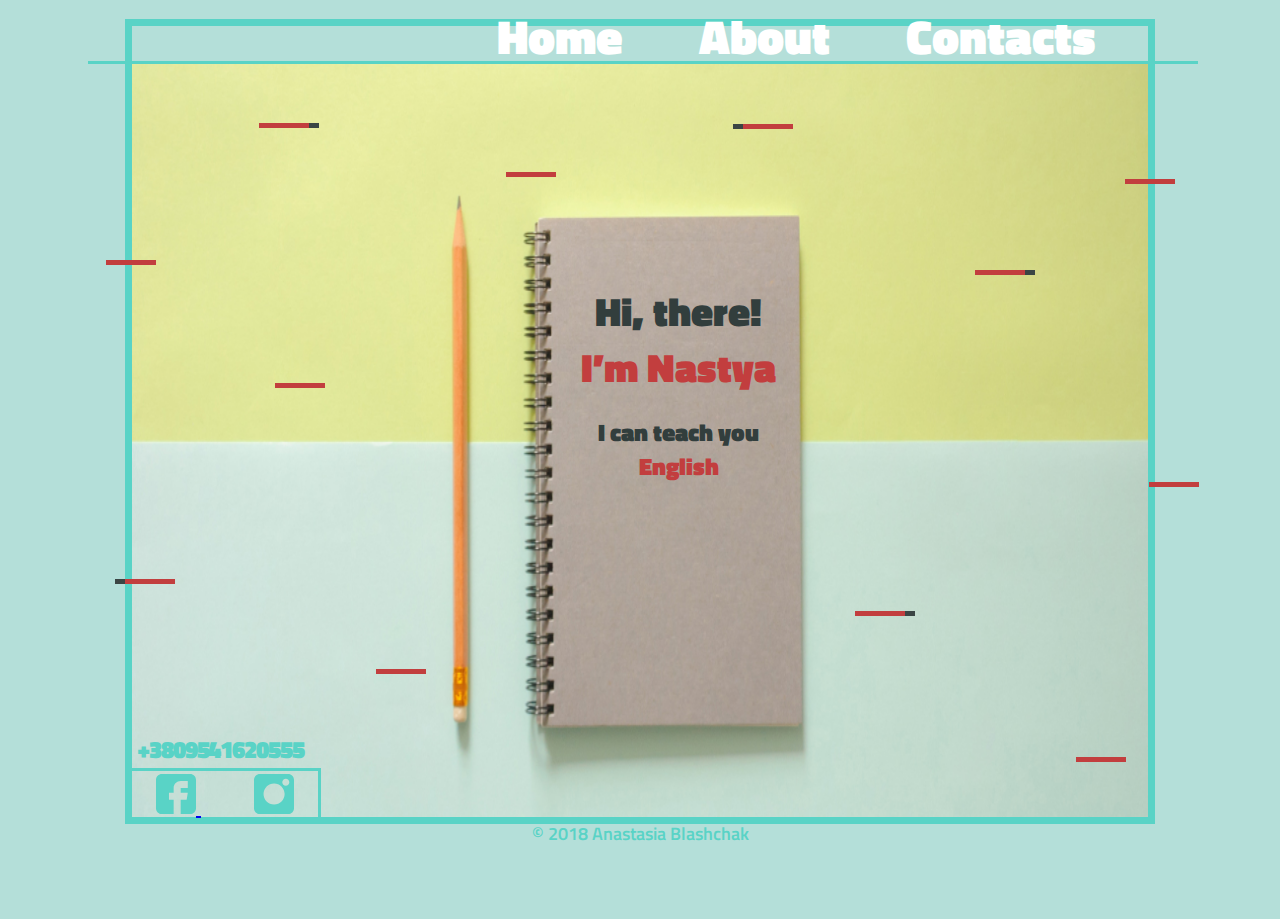
==== commit d03e9395: "added homepage" ====
--- a/index.html
+++ b/index.html
@@ -2,440 +2,113 @@
 <html lang="en">
 
 <head>
-  <meta charset="UTF-8" />
-  <title>Nastya</title>
-  <meta http-equiv="X-UA-Compatible" content="IE=edge" />
-  <meta name="viewport" content="width=device-width, initial-scale=1" />
+    <meta charset="UTF-8" />
+    <title>Nastya</title>
+    <meta http-equiv="X-UA-Compatible" content="IE=edge" />
+    <meta name="viewport" content="width=device-width, initial-scale=1" />
 
-  <meta name="description" content="" />
-  <link rel="icon" href="img/favicon.png" />
-  <link rel="stylesheet" href="css/style.css" />
+    <meta name="description" content="" />
+    <link rel="icon" href="../img/favicon.png" />
+    <link rel="stylesheet" href="../css/style.css" />
 </head>
 
 <body>
-  <div class="ba-container">
-    <header>
-      <div class="ba-header-bar">
-        <a href="index.html" class="ba-logo">
-          <img src="#" alt="">
-        </a>
-        <nav class="ba-nav">
-          <ul class="ba-menu">
-            <li><a href="#">Home</a></li>
-            <li><a href="#">About</a></li>
-            <li><a href="#">Contacts</a></li>
-          </ul>
-          <div id="nav-icon"><span></span> <span></span> <span></span></div>
-        </nav>
-    </header>
-    <div class="ba-subcontainer">
-      <main>
-        <section>
-          <div class="ba-for-job">
-            <div class="ba-for-job__inf">
-              <div class="ba-for-job__text">
-                <h2>English <br /><span>for job</span></h2>
-                <p>Do a step up</p>
-              </div>
-              <!-- /.ba-for-job__text -->
-            </div>
-            <!-- /.ba-for-job__inf -->
-            <svg width="220" height="130" class="ba-for-job__points">
-              <use xlink:href="#points" />
-            </svg>
-            <svg width="193" height="386" class="ba-for-job__big-circle">
-              <use xlink:href="#big-circle" />
-            </svg>
-            <svg width="404" height="404" class="ba-for-job__pencil">
-              <use xlink:href="#pencil" />
-            </svg>
-            <svg width="123" height="172" class="ba-for-job__middle-circle">
-              <use xlink:href="#middle-circle" />
-            </svg>
-            <svg width="86" height="171" class="ba-for-job__half-circle">
-              <use xlink:href="#half-circle" />
-            </svg>
-            <svg width="220" height="130" class="ba-for-job__points--black">
-              <use xlink:href="#points" />
-            </svg>
-          </div>
-          <!-- /.ba-for-job -->
+    <div class="ba-container">
+        <header>
+            <div class="ba-header-bar">
+                <a href="../index.html" class="ba-logo">
+                    <img src="#" alt="">
+                </a>
+                <nav class="ba-nav">
+                    <ul class="ba-menu">
+                        <li><a href="index.html">Home</a></li>
+                        <li><a href="./pages/about.html">About</a></li>
+                        <li><a href="#">Contacts</a></li>
+                    </ul>
+                    <div id="nav-icon"><span></span> <span></span> <span></span></div>
+                </nav>
+        </header>
+        <div class="ba-subcontainer">
+            <main>
+                <div class="ba-empty"></div>
+                <div class="ba-home  full-height">
+                    <div class="ba-home__welcome">
+                        <p>Hi, there!</br><span>I’m Nastya</span></p>
+                        <p>I can teach you</br><span>English</span></p>
+                    </div>
+                    <!-- /.ba-home__welcome -->
+                    <div class="ba-home__contacts">
+                        <p class="ba-free-lesson__number">+3809541620555</p>
+                        <div class="ba-free-lesson__socials ba-home-socials">
+                            <a href="#"><svg width="40" height="40" viewBox="0 0 40 40" fill="none" xmlns="http://www.w3.org/2000/svg">
+                                    <path d="M34.1406 0H5.85938C2.62878 0 0 2.62878 0 5.85938V34.1406C0 37.3712 2.62878 40 5.85938 40H17.6562V25.8594H12.9688V18.8281H17.6562V14.0625C17.6562 10.1852 20.8102 7.03125 24.6875 7.03125H31.7969V14.0625H24.6875V18.8281H31.7969L30.625 25.8594H24.6875V40H34.1406C37.3712 40 40 37.3712 40 34.1406V5.85938C40 2.62878 37.3712 0 34.1406 0Z"
+                                        fill="#59D3C6" />
+                                </svg>
+                            </a>
+                            <a href="#" class="ba-home-socials__inst"><svg width="40" height="40" viewBox="0 0 40 40"
+                                    fill="none" xmlns="http://www.w3.org/2000/svg">
+                                    <path d="M34.1406 0H5.85938C2.62878 0 0 2.62878 0 5.85938V34.1406C0 37.3712 2.62878 40 5.85938 40H34.1406C37.3712 40 40 37.3712 40 34.1406V5.85938C40 2.62878 37.3712 0 34.1406 0ZM20.0781 30.4688C14.2624 30.4688 9.53125 25.7376 9.53125 19.9219C9.53125 14.1061 14.2624 9.375 20.0781 9.375C25.8939 9.375 30.625 14.1061 30.625 19.9219C30.625 25.7376 25.8939 30.4688 20.0781 30.4688ZM31.7969 11.7188C29.8584 11.7188 28.2812 10.1416 28.2812 8.20312C28.2812 6.26465 29.8584 4.6875 31.7969 4.6875C33.7354 4.6875 35.3125 6.26465 35.3125 8.20312C35.3125 10.1416 33.7354 11.7188 31.7969 11.7188Z"
+                                        fill="#59D3C6" />
+                                </svg>
+                            </a>
+                        </div>
+                    </div>
+                    <svg class="ba-home__line-1" width="50" height="5" viewBox="0 0 50 5" fill="none" xmlns="http://www.w3.org/2000/svg">
+                        <rect width="50" height="5" fill="#C23E3E" />
+                    </svg>
+                    <svg class="ba-home__line-2" width="50" height="5" viewBox="0 0 50 5" fill="none" xmlns="http://www.w3.org/2000/svg">
+                        <rect width="50" height="5" fill="#C23E3E" />
+                    </svg>
+                    <svg class="ba-home__line-3" width="50" height="5" viewBox="0 0 50 5" fill="none" xmlns="http://www.w3.org/2000/svg">
+                        <rect width="50" height="5" fill="#C23E3E" />
+                    </svg>
+                    <svg class="ba-home__line-4" width="50" height="5" viewBox="0 0 50 5" fill="none" xmlns="http://www.w3.org/2000/svg">
+                        <rect width="50" height="5" fill="#C23E3E" />
+                    </svg>
+                    <svg class="ba-home__line-5" width="50" height="5" viewBox="0 0 50 5" fill="none" xmlns="http://www.w3.org/2000/svg">
+                        <rect width="50" height="5" fill="#C23E3E" />
+                    </svg>
+                    <svg class="ba-home__line-6" width="50" height="5" viewBox="0 0 50 5" fill="none" xmlns="http://www.w3.org/2000/svg">
+                        <rect width="50" height="5" fill="#C23E3E" />
+                    </svg>
+                    <svg class="ba-home__line-7" width="50" height="5" viewBox="0 0 50 5" fill="none" xmlns="http://www.w3.org/2000/svg">
+                        <rect width="50" height="5" fill="#C23E3E" />
+                    </svg>
 
-          <div class="ba-lesson">
-            <div class="ba-lesson__plans">
-              <h3>Business English:</h3>
-              <ul>
-                <li>2 lessons per week</li>
-                <li>For Elementary and higher students</li>
-                <li>Price: 1200 - month.</li>
-              </ul>
-            </div>
-            <!-- /.ba-lesson__plans -->
+                    <svg class="ba-home__double-line-1" width="60" height="5" viewBox="0 0 60 5" fill="none" xmlns="http://www.w3.org/2000/svg">
+                        <rect width="50" height="5" fill="#C23E3E" />
+                        <rect x="50" width="10" height="5" fill="#3B4544" />
+                    </svg>
+                    <svg class="ba-home__double-line-2" width="60" height="5" viewBox="0 0 60 5" fill="none" xmlns="http://www.w3.org/2000/svg">
+                        <rect width="50" height="5" fill="#C23E3E" />
+                        <rect x="50" width="10" height="5" fill="#3B4544" />
+                    </svg>
+                    <svg class="ba-home__double-line-3" width="60" height="5" viewBox="0 0 60 5" fill="none" xmlns="http://www.w3.org/2000/svg">
+                        <rect width="50" height="5" fill="#C23E3E" />
+                        <rect x="50" width="10" height="5" fill="#3B4544" />
+                    </svg>
 
-            <button>Start</button>
+                    <svg class="ba-home__double-line-4" width="60" height="5" viewBox="0 0 60 5" fill="none" xmlns="http://www.w3.org/2000/svg">
+                        <rect x="10" width="50" height="5" fill="#C23E3E" />
+                        <rect width="10" height="5" fill="#3B4544" />
+                    </svg>
+                    <svg class="ba-home__double-line-5" width="60" height="5" viewBox="0 0 60 5" fill="none" xmlns="http://www.w3.org/2000/svg">
+                        <rect x="10" width="50" height="5" fill="#C23E3E" />
+                        <rect width="10" height="5" fill="#3B4544" />
+                    </svg>
 
-            <div class="ba-lesson__plans">
-              <h3>Job interview preparation:</h3>
-              <ul>
-                <li>1 month 4 lessons per week</li>
-                <li>For Elementary - Pre-Intermediate</li>
-                <li>Price: 2000 - month</li>
-              </ul>
-            </div>
-            <!-- /.ba-lesson__plans -->
-          </div>
-          <!-- /.ba-lesson -->
-        </section>
+                </div>
+                <!-- /.ba-home -->
+            </main>
+        </div>
+        <!-- /.ba-subcontainer -->
 
-        <section>
-          <div class="ba-travelling">
-            <div class="ba-for-travelling">
-              <div class="ba-for-travelling__inf">
-                <div class="ba-for-travelling__text">
-                  <h2>English <br /><span>for travelling</span></h2>
-                  <p>Get a ticket to the world</p>
-                </div>
-                <!-- /.ba-for-travelling__text -->
-              </div>
-              <!-- /.ba-for-travelling__inf -->
-            </div>
-            <!-- /.ba-for-job -->
+        <footer>
+            <p class="ba-copyrights ba-copyrights--home">&copy; 2018 Anastasia Blashchak</p>
+        </footer>
+    </div>
+    <!-- /.ba-container -->
 
-            <div class="ba-lesson ba-lesson--center">
-              <div class="ba-lesson__plans ba-lesson__plans--center">
-                <h3>English for travelling:</h3>
-                <ul>
-                  <li>2 lessons per week</li>
-                  <li>For all levels</li>
-                  <li>1200 - month</li>
-                </ul>
-              </div>
-              <!-- /.ba-lesson__plans -->
-            </div>
-            <!-- /.ba-lesson -->
-            <svg width="220" height="130" class="ba-for-travelling__points">
-              <use xlink:href="#points" />
-            </svg>
-            <svg width="86" height="171" class="ba-for-travelling__half-circle">
-              <use xlink:href="#half-circle" />
-            </svg>
-            <svg width="86" height="171" class="ba-for-travelling__quorter-circle">
-              <use xlink:href="#half-circle"/>
-            </svg>
-            <svg width="294" height="193" class="ba-for-travelling__big-half-circle">
-              <use xlink:href="#big-half-circle" />
-            </svg>
-            <svg width="123" height="172" class="ba-for-travelling__middle-circle">
-              <use xlink:href="#middle-circle" />
-            </svg>
-            <svg width="129" height="65" class="ba-for-travelling__small-circle">
-              <use xlink:href="#small-circle" />
-            </svg>
-            <svg width="260" height="260" class="ba-for-travelling__plane">
-              <use xlink:href="#plane" />
-            </svg>
-          </div>
-          <!-- /.ba-travelling -->
-        </section>
-
-        <section>
-          <div class="ba-life">
-            <div class="ba-for-life">
-              <div class="ba-for-life__inf">
-                <div class="ba-for-life__text">
-                  <h2>English <br /><span>for life</span></h2>
-                  <p>Education as a part of life</p>
-                </div>
-                <!-- /.ba-for-life__text -->
-              </div>
-              <!-- /.ba-for-life__inf -->
-            </div>
-            <!-- /.ba-life-job -->
-
-            <div class="ba-lesson ba-lesson--center ba-lesson-for-life">
-              <div class="ba-lesson__plans ba-lesson__plans--center ba-lesson-for-life__plans">
-                <h3 class="ba-lesson-h">Useful language: </h3>
-                <ul>
-                  <li>2 lesson per week</li>
-                  <li>Beginners to Upper-Intermediate</li>
-                  <li>Price: 1100 - month</li>
-                </ul>
-              </div>
-              <!-- /.ba-lesson__plans -->
-            </div>
-            <!-- /.ba-lesson -->
-            <svg width="220" height="130" class="ba-for-life__points-black">
-              <use xlink:href="#points" />
-            </svg>
-            <svg width="220" height="130" class="ba-for-life__points">
-              <use xlink:href="#points" />
-            </svg>
-            <svg width="171" height="82" class="ba-for-life__half-circle-black">
-              <use xlink:href="#half-circle-life" />
-            </svg>
-            <svg width="123" height="172" class="ba-for-life__middle-circle">
-              <use xlink:href="#middle-circle" />
-            </svg>
-            <svg width="171" height="82" class="ba-for-life__half-circle">
-              <use xlink:href="#half-circle-life" />
-            </svg>
-            <svg width="129" height="261" class="ba-for-life__person">
-              <use xlink:href="#person" />
-            </svg>
-          </div>
-          <!-- /.ba-life -->
-        </section>
-
-        <section>
-          <div class="ba-about">
-            <cite>Anastasia Blashchak</cite>
-            <div class="ba-about__quote">
-              <div>
-              <blockquote class="ba-about__speech">
-                <span>Teaching is my hobby since 2015.</span><br> I love teaching as well as studying, that why I often visit conferences, trainings and other “super-hero”meetings.
-              </blockquote>
-              <blockquote class="ba-about__speech ba-about__speech--right">
-                I’m one of those, who can’t imagine living at one place, so I teach online and feel free.<br> <span>In 2017 I’ve finished IHCTL course</span> and consolidate theory with 2 year practice in the International house.
-              </blockquote>
-              <blockquote class="ba-about__speech">
-                I’m not stick to one methodology, because of humans diversity. Each one is unique and all of us perceive information in different ways. So, <span>I prefer to work individually</span> and focus on students’ needs
-              </blockquote>
-            </div>
-            </div>
-            <!-- /.ba-about__quote -->
-            <svg width="86" height="171" class="ba-about__half-circle">
-              <use xlink:href="#half-circle" />
-            </svg>
-            <svg width="130" height="203" class="ba-about__points">
-              <use xlink:href="#points-about" />
-            </svg>
-            <svg width="123" height="172" class="ba-about__middle-circle">
-              <use xlink:href="#middle-circle" />
-            </svg>
-            <svg width="220" height="130" class="ba-photo__points">
-              <use xlink:href="#points" />
-            </svg>
-          </div>
-           <!-- /.ba-about -->
-
-          <div class="ba-photo">
-            <svg width="193" height="386" class="ba-photo__big-circle">
-              <use xlink:href="#big-circle" />
-            </svg>
-            <div class="ba-photo__table">
-            </div>
-            <div class="ba-photo__wall">
-            </div>
-          </div>
-           <!-- /.ba-photo -->
-        </section>
-
-        <section>
-          <div class="ba-free-lesson">
-            <p class="ba-free-lesson__main">Click for the first <span>free</span> lesson!</p>
-            <div class="ba-free-lesson__start">
-              <button>Start</button>
-            </div>
-            <!-- /.ba-free-lesson__start -->
-            <p class="ba-free-lesson__number">+3809541620555</p>
-            <div class="ba-free-lesson__socials">
-              <a href="#"><svg width="40" height="40" viewBox="0 0 40 40" fill="none" xmlns="http://www.w3.org/2000/svg">
-                <path d="M34.1406 0H5.85938C2.62878 0 0 2.62878 0 5.85938V34.1406C0 37.3712 2.62878 40 5.85938 40H17.6562V25.8594H12.9688V18.8281H17.6562V14.0625C17.6562 10.1852 20.8102 7.03125 24.6875 7.03125H31.7969V14.0625H24.6875V18.8281H31.7969L30.625 25.8594H24.6875V40H34.1406C37.3712 40 40 37.3712 40 34.1406V5.85938C40 2.62878 37.3712 0 34.1406 0Z" fill="#59D3C6"/>
-                </svg>
-                </a>
-              <a href="#"><svg width="40" height="40" viewBox="0 0 40 40" fill="none" xmlns="http://www.w3.org/2000/svg">
-                <path d="M34.1406 0H5.85938C2.62878 0 0 2.62878 0 5.85938V34.1406C0 37.3712 2.62878 40 5.85938 40H34.1406C37.3712 40 40 37.3712 40 34.1406V5.85938C40 2.62878 37.3712 0 34.1406 0ZM20.0781 30.4688C14.2624 30.4688 9.53125 25.7376 9.53125 19.9219C9.53125 14.1061 14.2624 9.375 20.0781 9.375C25.8939 9.375 30.625 14.1061 30.625 19.9219C30.625 25.7376 25.8939 30.4688 20.0781 30.4688ZM31.7969 11.7188C29.8584 11.7188 28.2812 10.1416 28.2812 8.20312C28.2812 6.26465 29.8584 4.6875 31.7969 4.6875C33.7354 4.6875 35.3125 6.26465 35.3125 8.20312C35.3125 10.1416 33.7354 11.7188 31.7969 11.7188Z" fill="#59D3C6"/>
-                </svg>
-              </a>
-            </div>
-            <!-- /.ba-free-lesson__socials -->
-            <svg width="86" height="171" class="ba-free-lesson__half-circle">
-                <use xlink:href="#half-circle" />
-            </svg>
-            <svg width="220" height="130" class="ba-free-lesson__points-red">
-                <use xlink:href="#points" />
-            </svg>
-            <svg width="220" height="130" class="ba-free-lesson__points">
-                  <use xlink:href="#points" />
-            </svg>
-            <svg width="123" height="172" class="ba-free-lesson__middle-circle">
-                <use xlink:href="#middle-circle" />
-            </svg>
-          </div>
-          <!-- /.ba-free-lesson -->
-        </section>
-      </main>
-    </div>
-    <!-- /.ba-subcontainer -->
-
-    <footer>
-      <p class="ba-copyrights">&copy; 2018 Anastasia Blashchak</p>
-    </footer>
-  </div>
-  <!-- /.ba-container -->
-  <svg>
-    <defs>
-      <symbol id="points" viewBox="0 0 220 130">
-        <circle cx="5" cy="5" r="5" />
-        <circle cx="5" cy="29" r="5" />
-        <circle cx="5" cy="53" r="5" />
-        <circle cx="5" cy="77" r="5" />
-        <circle cx="5" cy="101" r="5" />
-        <circle cx="5" cy="125" r="5" />
-        <circle cx="35" cy="5" r="5" />
-        <circle cx="35" cy="29" r="5" />
-        <circle cx="35" cy="53" r="5" />
-        <circle cx="35" cy="77" r="5" />
-        <circle cx="35" cy="101" r="5" />
-        <circle cx="35" cy="125" r="5" />
-        <circle cx="65" cy="5" r="5" />
-        <circle cx="65" cy="29" r="5" />
-        <circle cx="65" cy="53" r="5" />
-        <circle cx="65" cy="77" r="5" />
-        <circle cx="65" cy="101" r="5" />
-        <circle cx="65" cy="125" r="5" />
-        <circle cx="95" cy="5" r="5" />
-        <circle cx="95" cy="29" r="5" />
-        <circle cx="95" cy="53" r="5" />
-        <circle cx="95" cy="77" r="5" />
-        <circle cx="95" cy="101" r="5" />
-        <circle cx="95" cy="125" r="5" />
-        <circle cx="125" cy="5" r="5" />
-        <circle cx="125" cy="29" r="5" />
-        <circle cx="125" cy="53" r="5" />
-        <circle cx="125" cy="77" r="5" />
-        <circle cx="125" cy="101" r="5" />
-        <circle cx="125" cy="125" r="5" />
-        <circle cx="155" cy="5" r="5" />
-        <circle cx="155" cy="29" r="5" />
-        <circle cx="155" cy="53" r="5" />
-        <circle cx="155" cy="77" r="5" />
-        <circle cx="155" cy="101" r="5" />
-        <circle cx="155" cy="125" r="5" />
-        <circle cx="185" cy="5" r="5" />
-        <circle cx="185" cy="29" r="5" />
-        <circle cx="185" cy="53" r="5" />
-        <circle cx="185" cy="77" r="5" />
-        <circle cx="185" cy="101" r="5" />
-        <circle cx="185" cy="125" r="5" />
-        <circle cx="215" cy="5" r="5" />
-        <circle cx="215" cy="29" r="5" />
-        <circle cx="215" cy="53" r="5" />
-        <circle cx="215" cy="77" r="5" />
-        <circle cx="215" cy="101" r="5" />
-        <circle cx="215" cy="125" r="5" />
-      </symbol>
-    </defs>
-    <defs>
-      <symbol id="big-circle" viewBox="0 0 193 386">
-        <path fill-rule="evenodd" clip-rule="evenodd" d="M193 193C193 299.591 106.591 386 0 386V293C59.6467 293 108 244.647 108 185C108 125.353 59.6467 77 0 77V0C106.591 4.12323e-05 193 86.4091 193 193Z"/>
-      </symbol>
-    </defs>
-    <defs>
-      <symbol id="pencil" viewBox="0 0 404 404">
-        <path fill-rule="evenodd" clip-rule="evenodd" d="M287.536 148.31C287.536 195.531 249.36 233.81 202.268 233.81C155.175 233.81 117 195.531 117 148.31L287.536 148.31Z"
-          fill="#B4DFD9" />
-        <path fill-rule="evenodd" clip-rule="evenodd" d="M287.536 232.31C287.536 279.531 249.36 317.81 202.268 317.81C155.175 317.81 117 279.531 117 232.31L287.536 232.31Z"
-          fill="#B4DFD9" />
-        <path d="M182.751 299.893L183.106 55.4503L190.317 55.4575L189.962 299.9L233.839 299.941L234.195 55.4021L170.957 55.3418L170.604 299.881L182.751 299.893Z"
-          fill="#323E3D" />
-        <path d="M170.364 335.701C165.382 323.178 170.41 303.537 170.41 303.537L233.646 303.595C233.646 303.595 235.938 326.31 233.599 335.76C231.26 345.209 175.345 348.224 170.364 335.701Z"
-          fill="#323E3D" />
-        <path d="M170.778 50.8889L202.371 0.311011L234.013 50.9462L170.778 50.8889Z" fill="#323E3D" />
-      </symbol>
-    </defs>
-    <defs>
-      <symbol id="middle-circle" viewBox="0 0 123 172">
-        <path fill-rule="evenodd" clip-rule="evenodd" d="M123 8.34407C111.793 2.99473 99.2462 0 86 0C38.5035 0 0 38.5035 0 86C0 133.496 38.5035 172 86 172C99.2462 172 111.793 169.005 123 163.656V8.34407Z"/>
-      </symbol>
-    </defs>
-    <defs>
-      <symbol id="half-circle" viewBox="0 0 86 171">
-        <path fill-rule="evenodd" clip-rule="evenodd" d="M85.5 1.52588e-05C38.2797 1.52588e-05 0 38.1758 0 85.2681C0 132.36 38.2796 170.536 85.5 170.536L85.5 1.52588e-05Z"/>
-      </symbol>
-    </defs>
-    <defs>
-      <symbol id="plane" viewBox="0 0 260 260">
-        <path d="M0 125.394C0 188.076 44.0432 240.162 101.349 249.346C100.866 246.564 100.73 243.683 101.055 240.764C101.055 240.764 101.398 237.692 101.846 233.672C81.4998 230.033 63.1307 220.233 48.5712 206.139C49.4451 205.376 50.3155 204.386 51.1737 203.072C55.0406 197.149 49.9842 191.272 49.9842 186.093C49.9842 181.012 59.7414 181.43 60.0987 178.065C61.3316 166.412 53.2864 166.253 48.9973 161.751C44.7081 157.248 53.2367 147.012 58.7456 147.672C64.2918 148.294 79.9033 144.983 78.4767 132.445C76.7387 117.173 97.011 118.521 99.9139 111.393C104.146 101.003 97.1109 88.2589 87.9352 85.3636C74.9386 81.2629 62.1353 70.1327 63.1354 57.7427C64.2684 43.7102 70.319 31.0548 80.2843 23.5371C90.6546 19.1269 101.837 16.3997 113.536 15.7116C123.977 16.1451 133.157 18.581 132.738 23.5991C131.711 35.8963 98.3994 39.0904 103.989 50.5858C106.904 56.5783 128.776 65.0362 124.691 73.9547C122.034 79.7546 115.496 74.7838 117.937 85.9184C119.06 91.0417 123.339 100.668 129.921 101.289C136.65 101.949 142.254 83.2332 160.573 82.6195C169.232 82.3288 181.432 96.8032 171.073 107.072C164.8 113.291 153.028 99.5982 149.554 110.294C147.106 117.832 149.884 133.666 138.457 140.283C134.291 142.695 127.906 144.798 121.59 148.167C130.964 150.176 142.482 153.926 156.083 159.426L167.543 156.252C162.746 152.06 154.951 149.109 156.912 139.948C159.793 126.49 182.053 131.566 197.399 115.456C202.108 110.515 212.149 94.1064 212.108 74.3927C219.758 89.6458 224.112 106.992 224.112 125.395C224.112 131.059 223.7 136.625 222.908 142.061C223.089 142.057 223.267 142.024 223.448 142.024C228.28 142.024 233.02 143.09 237.413 145.106C238.383 138.681 238.901 132.102 238.901 125.395C238.901 56.2536 185.315 -1.52482e-05 119.451 -1.52482e-05C53.5859 -0.000907193 0 56.2527 0 125.394ZM89.6027 161.942L118.776 176.02L118.324 169.346L99.4245 160.39C102.12 160.188 104.913 160.111 107.702 160.111C118.144 160.111 135.786 165.66 155.299 173.79L217.88 156.462C223.728 154.842 229.955 155.84 235.077 159.218L238.154 161.247C241.158 163.228 241.19 167.813 238.214 169.84L200.595 195.46C209.582 200.285 218.108 205.185 225.624 209.864L244.928 199.136C248.081 197.384 251.809 197.176 255.12 198.568L256.948 199.337C259.672 200.482 260.814 203.884 259.374 206.569L248.74 226.402L248.735 226.401C252.747 230.024 255.034 233.029 255.034 235.109C255.034 241.333 247.738 242.888 241.306 242.888C229.836 242.888 78.3531 206.479 78.3531 173.493C78.3539 166.96 82.6099 163.693 89.6027 161.942ZM153.472 226.345L120.138 214.018C118.67 213.475 117.101 214.503 116.92 216.126L113.997 242.356C113.267 248.91 116.625 255.218 122.326 258L125.452 259.525C127.405 260.477 129.721 259.967 131.144 258.271L154.488 230.433C155.624 229.077 155.095 226.945 153.472 226.345Z"
-          fill="#323E3D" />
-      </symbol>
-    </defs>
-    <defs>
-      <symbol id="big-half-circle" viewBox="0 0 294 193">
-        <path fill-rule="evenodd" clip-rule="evenodd" d="M0 0C0 106.591 86.4091 193 193 193C229.681 193 263.972 182.767 293.174 165H293V56.5974C273.985 87.4408 239.893 108 201 108C141.353 108 93 59.6467 93 0H0Z"
-          fill="#323E3D" />
-      </symbol>
-    </defs>
-    <defs>
-      <symbol id="small-circle" viewBox="0 0 129 65">
-          <path fill-rule="evenodd" clip-rule="evenodd" d="M129 65C129 29.1015 100.122 -1.52588e-05 64.5 -1.52588e-05C28.8776 -1.52588e-05 8.18303e-06 29.1015 0 65L129 65Z"/>          
-      </symbol>
-    </defs>
-    <defs>
-      <symbol id="person" viewBox="0 0 129 261">
-          <path d="M4.73489 225.681C0.71339 232.542 0.932426 241.005 7.82329 246.096C13.7197 250.441 24.2159 249.876 28.2462 243.012C36.5783 228.801 51.6874 218.098 51.6874 218.098C51.6874 218.098 46.1239 205.841 43.4911 182.873C43.4867 182.877 14.2148 209.503 4.73489 225.681Z" fill="#323E3D"/>
-          <path d="M123.588 102.066C106.49 86.8477 88.1481 73.193 68.0757 62.2106C65.916 60.5766 63.4453 59.2974 60.8387 58.4432C59.0952 57.7379 57.3823 57.3962 55.7352 57.348C52.9797 57.0326 50.2199 57.1727 47.6922 57.8518C41.0204 59.6391 36.517 63.7219 33.9543 68.9175C21.5875 83.3607 11.2578 99.0568 1.98815 115.642C-7.21574 132.096 18.0084 146.82 27.2036 130.379C30.0773 125.232 33.0387 120.159 36.1315 115.182C38.7993 133.161 41.4628 151.139 44.1219 169.113C44.6607 172.758 46.3955 175.895 48.818 178.444C52.6906 204.036 59.8005 229.282 71.0108 252.509C79.1896 269.462 104.366 254.642 96.2262 237.768C87.8502 220.416 82.2517 201.206 78.8041 181.83C86.3827 176.552 89.1294 167.046 87.7101 157.434C85.0729 139.684 82.4488 121.924 79.8116 104.169C87.7933 109.93 95.4946 116.107 102.92 122.717C116.969 135.18 137.694 114.604 123.588 102.066Z" fill="#323E3D"/>
-          <path d="M53.5404 50.8864C67.5923 50.8864 78.9837 39.4951 78.9837 25.4432C78.9837 11.3913 67.5923 0 53.5404 0C39.4885 0 28.0972 11.3913 28.0972 25.4432C28.0972 39.4951 39.4885 50.8864 53.5404 50.8864Z" fill="#323E3D"/>   
-      </symbol>
-    </defs>
-    <defs>
-      <symbol id="half-circle-life" viewBox="0 0 171 82">
-          <path fill-rule="evenodd" clip-rule="evenodd" d="M170.536 0.283203C170.536 0.283213 170.536 0.283223 170.536 0.283234C170.536 45.4142 132.36 82 85.2681 82C38.1758 82 0 45.4142 0 0.283234C0 0.283223 0 0.283213 0 0.283203L170.536 0.283203Z"/>         
-      </symbol>
-    </defs>
-    <defs>
-      <symbol id="points-about" viewBox="0 0 130 203">
-          <ellipse cx="5" cy="198.105" rx="4.60706" ry="5" transform="rotate(-90 5 198.105)" fill="#C23E3E"/>
-          <ellipse cx="29" cy="198.105" rx="4.60706" ry="5" transform="rotate(-90 29 198.105)" fill="#C23E3E"/>
-          <ellipse cx="53" cy="198.105" rx="4.60706" ry="5" transform="rotate(-90 53 198.105)" fill="#C23E3E"/>
-          <ellipse cx="77" cy="198.105" rx="4.60706" ry="5" transform="rotate(-90 77 198.105)" fill="#C23E3E"/>
-          <ellipse cx="101" cy="198.105" rx="4.60706" ry="5" transform="rotate(-90 101 198.105)" fill="#C23E3E"/>
-          <ellipse cx="125" cy="198.105" rx="4.60706" ry="5" transform="rotate(-90 125 198.105)" fill="#C23E3E"/>
-          <ellipse cx="5" cy="170.462" rx="4.60681" ry="5" transform="rotate(-90 5 170.462)" fill="#C23E3E"/>
-          <ellipse cx="29" cy="170.462" rx="4.60681" ry="5" transform="rotate(-90 29 170.462)" fill="#C23E3E"/>
-          <ellipse cx="53" cy="170.462" rx="4.60681" ry="5" transform="rotate(-90 53 170.462)" fill="#C23E3E"/>
-          <ellipse cx="77" cy="170.462" rx="4.60681" ry="5" transform="rotate(-90 77 170.462)" fill="#C23E3E"/>
-          <ellipse cx="101" cy="170.462" rx="4.60681" ry="5" transform="rotate(-90 101 170.462)" fill="#C23E3E"/>
-          <ellipse cx="125" cy="170.462" rx="4.60681" ry="5" transform="rotate(-90 125 170.462)" fill="#C23E3E"/>
-          <ellipse cx="5" cy="142.82" rx="4.6073" ry="5" transform="rotate(-90 5 142.82)" fill="#C23E3E"/>
-          <ellipse cx="29" cy="142.82" rx="4.6073" ry="5" transform="rotate(-90 29 142.82)" fill="#C23E3E"/>
-          <ellipse cx="53" cy="142.82" rx="4.6073" ry="5" transform="rotate(-90 53 142.82)" fill="#C23E3E"/>
-          <ellipse cx="77" cy="142.82" rx="4.6073" ry="5" transform="rotate(-90 77 142.82)" fill="#C23E3E"/>
-          <ellipse cx="101" cy="142.82" rx="4.6073" ry="5" transform="rotate(-90 101 142.82)" fill="#C23E3E"/>
-          <ellipse cx="125" cy="142.82" rx="4.6073" ry="5" transform="rotate(-90 125 142.82)" fill="#C23E3E"/>
-          <ellipse cx="5" cy="115.177" rx="4.60693" ry="5" transform="rotate(-90 5 115.177)" fill="#C23E3E"/>
-          <ellipse cx="29" cy="115.177" rx="4.60693" ry="5" transform="rotate(-90 29 115.177)" fill="#C23E3E"/>
-          <ellipse cx="53" cy="115.177" rx="4.60693" ry="5" transform="rotate(-90 53 115.177)" fill="#C23E3E"/>
-          <ellipse cx="77" cy="115.177" rx="4.60693" ry="5" transform="rotate(-90 77 115.177)" fill="#C23E3E"/>
-          <ellipse cx="101" cy="115.177" rx="4.60693" ry="5" transform="rotate(-90 101 115.177)" fill="#C23E3E"/>
-          <ellipse cx="125" cy="115.177" rx="4.60693" ry="5" transform="rotate(-90 125 115.177)" fill="#C23E3E"/>
-          <ellipse cx="5" cy="87.5345" rx="4.60706" ry="5" transform="rotate(-90 5 87.5345)" fill="#C23E3E"/>
-          <ellipse cx="29" cy="87.5345" rx="4.60706" ry="5" transform="rotate(-90 29 87.5345)" fill="#C23E3E"/>
-          <ellipse cx="53" cy="87.5345" rx="4.60706" ry="5" transform="rotate(-90 53 87.5345)" fill="#C23E3E"/>
-          <ellipse cx="77" cy="87.5345" rx="4.60706" ry="5" transform="rotate(-90 77 87.5345)" fill="#C23E3E"/>
-          <ellipse cx="101" cy="87.5345" rx="4.60706" ry="5" transform="rotate(-90 101 87.5345)" fill="#C23E3E"/>
-          <ellipse cx="125" cy="87.5345" rx="4.60706" ry="5" transform="rotate(-90 125 87.5345)" fill="#C23E3E"/>
-          <ellipse cx="5" cy="59.8921" rx="4.60718" ry="5" transform="rotate(-90 5 59.8921)" fill="#C23E3E"/>
-          <ellipse cx="29" cy="59.8921" rx="4.60718" ry="5" transform="rotate(-90 29 59.8921)" fill="#C23E3E"/>
-          <ellipse cx="53" cy="59.8921" rx="4.60718" ry="5" transform="rotate(-90 53 59.8921)" fill="#C23E3E"/>
-          <ellipse cx="77" cy="59.8921" rx="4.60718" ry="5" transform="rotate(-90 77 59.8921)" fill="#C23E3E"/>
-          <ellipse cx="101" cy="59.8921" rx="4.60718" ry="5" transform="rotate(-90 101 59.8921)" fill="#C23E3E"/>
-          <ellipse cx="125" cy="59.8921" rx="4.60718" ry="5" transform="rotate(-90 125 59.8921)" fill="#C23E3E"/>
-          <ellipse cx="5" cy="32.2498" rx="4.60693" ry="5" transform="rotate(-90 5 32.2498)" fill="#C23E3E"/>
-          <ellipse cx="29" cy="32.2498" rx="4.60693" ry="5" transform="rotate(-90 29 32.2498)" fill="#C23E3E"/>
-          <ellipse cx="53" cy="32.2498" rx="4.60693" ry="5" transform="rotate(-90 53 32.2498)" fill="#C23E3E"/>
-          <ellipse cx="77" cy="32.2498" rx="4.60693" ry="5" transform="rotate(-90 77 32.2498)" fill="#C23E3E"/>
-          <ellipse cx="101" cy="32.2498" rx="4.60693" ry="5" transform="rotate(-90 101 32.2498)" fill="#C23E3E"/>
-          <ellipse cx="125" cy="32.2498" rx="4.60693" ry="5" transform="rotate(-90 125 32.2498)" fill="#C23E3E"/>
-          <ellipse cx="5" cy="4.60718" rx="4.60718" ry="5" transform="rotate(-90 5 4.60718)" fill="#C23E3E"/>
-          <ellipse cx="29" cy="4.60718" rx="4.60718" ry="5" transform="rotate(-90 29 4.60718)" fill="#C23E3E"/>
-          <ellipse cx="53" cy="4.60718" rx="4.60718" ry="5" transform="rotate(-90 53 4.60718)" fill="#C23E3E"/>
-          <ellipse cx="77" cy="4.60718" rx="4.60718" ry="5" transform="rotate(-90 77 4.60718)" fill="#C23E3E"/>
-          <ellipse cx="101" cy="4.60718" rx="4.60718" ry="5" transform="rotate(-90 101 4.60718)" fill="#C23E3E"/>
-          <ellipse cx="125" cy="4.60718" rx="4.60718" ry="5" transform="rotate(-90 125 4.60718)" fill="#C23E3E"/>      
-      </symbol>
-    </defs>
-  </svg>
 </body>
 
 </html>--- a/css/style.css
+++ b/css/style.css
@@ -627,6 +627,16 @@
   -webkit-transition: color .3s ease-in, border-color .3s ease-in, background-color .3s ease-in, opacity .3s ease-in;
   -o-transition: color .3s ease-in, border-color .3s ease-in, background-color .3s ease-in, opacity .3s ease-in;
   transition: color .3s ease-in, border-color .3s ease-in, background-color .3s ease-in, opacity .3s ease-in;
+}
+
+input[type="text"]:focus,
+input[type="email"]:focus,
+input[type="password"]:focus,
+input[type="number"]:focus,
+input[type="tel"]:focus,
+textarea:focus,
+select:focus {
+  background: white;
 }
 
 /*Navigation*/
@@ -747,6 +757,131 @@
   top: 39px;
 }
 
+/*HOME*/
+.ba-home {
+  background: url(../img/background-notebook-pencil.jpg) no-repeat;
+  background-size: 100% 100%;
+  position: relative;
+  display: -webkit-box;
+  display: -ms-flexbox;
+  display: flex;
+  -webkit-box-pack: center;
+  -ms-flex-pack: center;
+  justify-content: center;
+  -webkit-box-align: center;
+  -ms-flex-align: center;
+  align-items: center;
+}
+
+.ba-home__contacts {
+  position: absolute;
+  bottom: 0;
+  left: 0;
+}
+
+.ba-home__contacts .ba-home-socials {
+  width: 100%;
+  border-bottom: 1px solid #59D3C6;
+  padding: 3px 0 3px 24px;
+}
+
+.ba-home__contacts .ba-home-socials__inst {
+  margin-right: 24px;
+}
+
+.ba-home__welcome {
+  text-align: center;
+  color: #323E3D;
+  line-height: 1.4;
+  margin: 0 0 114px 77px;
+}
+
+.ba-home__welcome p:first-child {
+  font-size: 40px;
+}
+
+.ba-home__welcome span {
+  color: #C23E3E;
+}
+
+.ba-home__welcome p + p {
+  margin-top: 20px;
+}
+
+.ba-home__line-1 {
+  top: 14.3%;
+  left: 36.8%;
+}
+
+.ba-home__line-2 {
+  top: 26%;
+  left: -2.6%;
+}
+
+.ba-home__line-3 {
+  top: 15.3%;
+  right: -2.7%;
+}
+
+.ba-home__line-4 {
+  top: 42.3%;
+  left: 14.1%;
+}
+
+.ba-home__line-5 {
+  bottom: 19%;
+  left: 24%;
+}
+
+.ba-home__line-6 {
+  bottom: 43.9%;
+  right: -5%;
+}
+
+.ba-home__line-7 {
+  bottom: 7.3%;
+  right: 2.2%;
+}
+
+.ba-home__double-line-1 {
+  top: 7.8%;
+  left: 12.5%;
+}
+
+.ba-home__double-line-2 {
+  top: 27.4%;
+  right: 11.1%;
+}
+
+.ba-home__double-line-3 {
+  bottom: 26.7%;
+  right: 22.9%;
+}
+
+.ba-home__double-line-4 {
+  bottom: 31%;
+  left: -1.7%;
+}
+
+.ba-home__double-line-5 {
+  top: 7.9%;
+  right: 34.9%;
+}
+
+.full-height {
+  height: 83.7vh;
+}
+
+.ba-empty {
+  height: 38px;
+  background: #B4DFD9;
+}
+
+p.ba-copyrights--home {
+  margin-top: 1px;
+}
+
+/*ABOUT*/
 /*For job*/
 .ba-for-job {
   margin: 37px 0 52px;
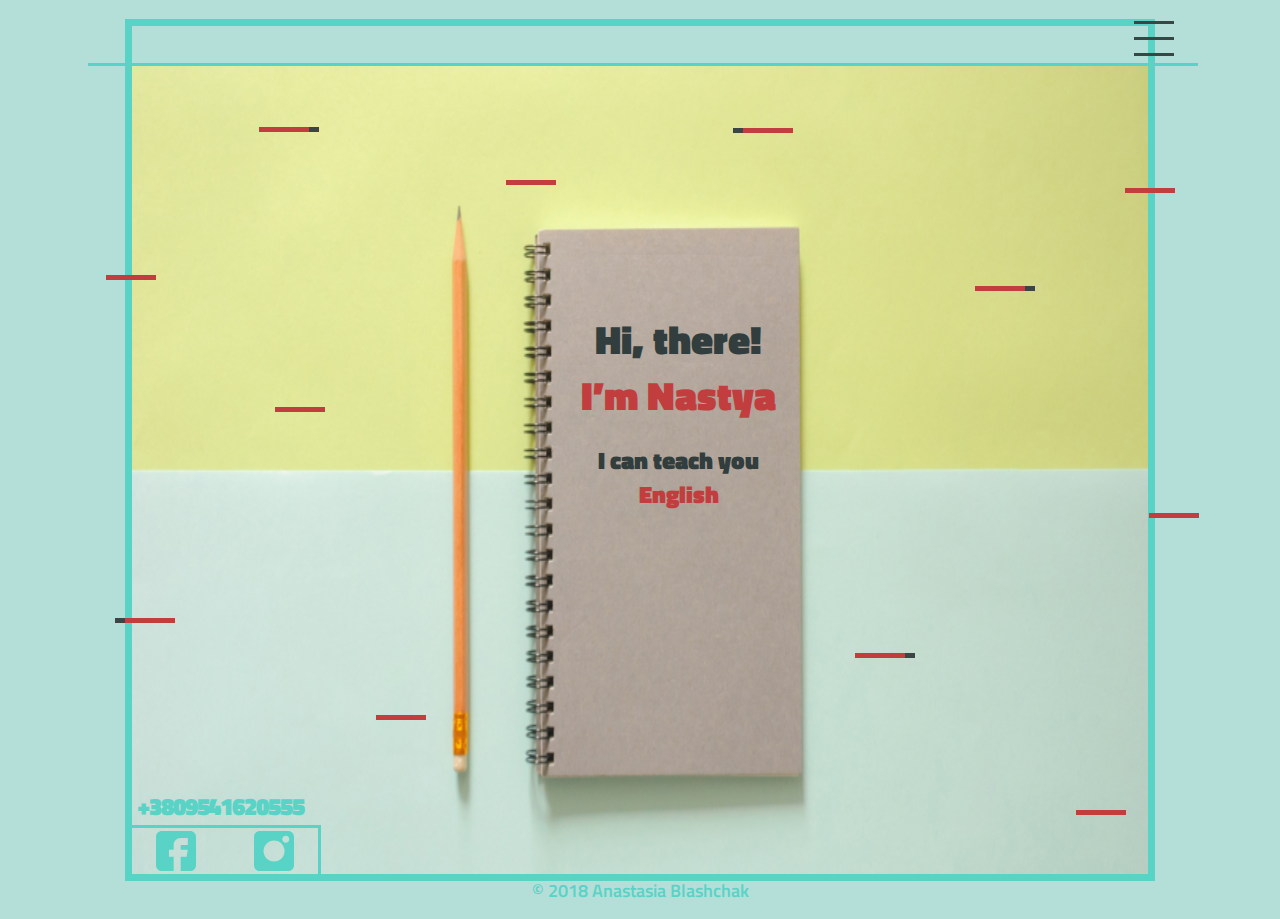
==== commit 04fcae26: "added menu animation" ====
--- a/index.html
+++ b/index.html
@@ -8,8 +8,8 @@
     <meta name="viewport" content="width=device-width, initial-scale=1" />
 
     <meta name="description" content="" />
-    <link rel="icon" href="../img/favicon.png" />
-    <link rel="stylesheet" href="../css/style.css" />
+    <link rel="icon" href="img/favicon.png" />
+    <link rel="stylesheet" href="css/style.css" />
 </head>
 
 <body>
@@ -23,9 +23,15 @@
                     <ul class="ba-menu">
                         <li><a href="index.html">Home</a></li>
                         <li><a href="./pages/about.html">About</a></li>
-                        <li><a href="#">Contacts</a></li>
+                        <li><a href="pages/contacts.html">Contacts</a></li>
                     </ul>
-                    <div id="nav-icon"><span></span> <span></span> <span></span></div>
+                    <a href="javascript:MenuWork()">
+                        <div id="nav-icon">
+                            <span></span>
+                            <span></span>
+                            <span></span>
+                        </div>
+                    </a>
                 </nav>
         </header>
         <div class="ba-subcontainer">
@@ -39,13 +45,13 @@
                     <!-- /.ba-home__welcome -->
                     <div class="ba-home__contacts">
                         <p class="ba-free-lesson__number">+3809541620555</p>
-                        <div class="ba-free-lesson__socials ba-home-socials">
+                        <div class="ba-free-lesson__socials ba-full-width-socials">
                             <a href="#"><svg width="40" height="40" viewBox="0 0 40 40" fill="none" xmlns="http://www.w3.org/2000/svg">
                                     <path d="M34.1406 0H5.85938C2.62878 0 0 2.62878 0 5.85938V34.1406C0 37.3712 2.62878 40 5.85938 40H17.6562V25.8594H12.9688V18.8281H17.6562V14.0625C17.6562 10.1852 20.8102 7.03125 24.6875 7.03125H31.7969V14.0625H24.6875V18.8281H31.7969L30.625 25.8594H24.6875V40H34.1406C37.3712 40 40 37.3712 40 34.1406V5.85938C40 2.62878 37.3712 0 34.1406 0Z"
                                         fill="#59D3C6" />
                                 </svg>
                             </a>
-                            <a href="#" class="ba-home-socials__inst"><svg width="40" height="40" viewBox="0 0 40 40"
+                            <a href="#" class="ba-full-width-socials__inst"><svg width="40" height="40" viewBox="0 0 40 40"
                                     fill="none" xmlns="http://www.w3.org/2000/svg">
                                     <path d="M34.1406 0H5.85938C2.62878 0 0 2.62878 0 5.85938V34.1406C0 37.3712 2.62878 40 5.85938 40H34.1406C37.3712 40 40 37.3712 40 34.1406V5.85938C40 2.62878 37.3712 0 34.1406 0ZM20.0781 30.4688C14.2624 30.4688 9.53125 25.7376 9.53125 19.9219C9.53125 14.1061 14.2624 9.375 20.0781 9.375C25.8939 9.375 30.625 14.1061 30.625 19.9219C30.625 25.7376 25.8939 30.4688 20.0781 30.4688ZM31.7969 11.7188C29.8584 11.7188 28.2812 10.1416 28.2812 8.20312C28.2812 6.26465 29.8584 4.6875 31.7969 4.6875C33.7354 4.6875 35.3125 6.26465 35.3125 8.20312C35.3125 10.1416 33.7354 11.7188 31.7969 11.7188Z"
                                         fill="#59D3C6" />
@@ -109,6 +115,40 @@
     </div>
     <!-- /.ba-container -->
 
+    <script src="js/jquery-3.3.1.min.js"></script>
+    <script>
+        $(document).ready(function () {
+            //Скрыть PopUp при загрузке страницы    
+            PopUpHide();
+        });
+        //Функция отображения PopUp
+        function PopUpShow() {
+            $("#popup").fadeIn('slow');
+            $("#popup").show();
+            $(".ba-subcontainer").css('filter', 'blur(8px)');
+        }
+        //Функция скрытия PopUp
+        function PopUpHide() {
+            $("#popup").hide();
+            $(".ba-subcontainer").css('filter', 'blur(0px)');
+        }
+
+        function MenuWork() {
+            if ($("#nav-icon").hasClass('open')) {
+                $(".ba-menu").css('display', 'flex');
+            } else {
+                $(".ba-menu").css('display', 'none');
+            }
+        }
+    </script>
+    <script>
+        $(document).ready(function () {
+            $('#nav-icon').click(function () {
+                $(this).toggleClass('open');
+            });
+        });
+    </script>
+    <script src="js/main.js"></script>
 </body>
 
 </html>--- a/css/style.css
+++ b/css/style.css
@@ -555,6 +555,12 @@
   max-width: 1070px;
 }
 
+@media screen and (min-width: 1400px) {
+  .ba-container {
+    max-width: 1250px;
+  }
+}
+
 .ba-subcontainer {
   border: 7px solid #59D3C6;
   background-color: #E2E0DA;
@@ -588,6 +594,7 @@
 input[type="submit"],
 input[type="button"],
 button {
+  text-decoration: none;
   -webkit-transition: color .3s ease-in, border-color .3s ease-in, background-color .3s ease-in, opacity .3s ease-in;
   -o-transition: color .3s ease-in, border-color .3s ease-in, background-color .3s ease-in, opacity .3s ease-in;
   transition: color .3s ease-in, border-color .3s ease-in, background-color .3s ease-in, opacity .3s ease-in;
@@ -627,16 +634,6 @@
   -webkit-transition: color .3s ease-in, border-color .3s ease-in, background-color .3s ease-in, opacity .3s ease-in;
   -o-transition: color .3s ease-in, border-color .3s ease-in, background-color .3s ease-in, opacity .3s ease-in;
   transition: color .3s ease-in, border-color .3s ease-in, background-color .3s ease-in, opacity .3s ease-in;
-}
-
-input[type="text"]:focus,
-input[type="email"]:focus,
-input[type="password"]:focus,
-input[type="number"]:focus,
-input[type="tel"]:focus,
-textarea:focus,
-select:focus {
-  background: white;
 }
 
 /*Navigation*/
@@ -654,6 +651,7 @@
   top: 13px;
   right: 6.4%;
   width: 86.7%;
+  z-index: 5;
 }
 
 .ba-header-bar:after {
@@ -663,7 +661,8 @@
   height: 3px;
   background: #59D3C6;
   position: absolute;
-  bottom: 0;
+  top: 50px;
+  z-index: 5;
 }
 
 .ba-nav {
@@ -676,14 +675,12 @@
 }
 
 .ba-menu {
-  display: -webkit-box;
-  display: -ms-flexbox;
-  display: flex;
+  display: none;
   margin: 0;
   padding: 0;
   list-style: none;
   padding-right: 0;
-  margin-right: 103px;
+  margin-right: 40px;
 }
 
 .ba-menu a {
@@ -699,15 +696,51 @@
 .ba-menu a:hover {
   border-bottom-color: #0A0909;
   position: relative;
-  z-index: 1;
+  z-index: 6;
 }
 
 .ba-menu li + li {
   padding-left: 76px;
 }
 
+#nav-icon {
+  width: 40px;
+  height: 30px;
+  position: relative;
+  margin-right: 24px;
+  -webkit-transform: rotate(0deg);
+  -moz-transform: rotate(0deg);
+  -o-transform: rotate(0deg);
+  -ms-transform: rotate(0deg);
+  transform: rotate(0deg);
+  -webkit-transition: .5s ease-in-out;
+  -moz-transition: .5s ease-in-out;
+  -o-transition: .5s ease-in-out;
+  transition: .5s ease-in-out;
+  cursor: pointer;
+}
+
+#nav-icon span {
+  display: block;
+  position: absolute;
+  height: 3px;
+  width: 100%;
+  background: #3B4544;
+  opacity: 1;
+  left: 0;
+  -webkit-transform: rotate(0deg);
+  -moz-transform: rotate(0deg);
+  -o-transform: rotate(0deg);
+  -ms-transform: rotate(0deg);
+  transform: rotate(0deg);
+  -webkit-transition: .25s ease-in-out;
+  -moz-transition: .25s ease-in-out;
+  -o-transition: .25s ease-in-out;
+  transition: .25s ease-in-out;
+}
+
 #nav-icon span:nth-child(1) {
-  top: 0px;
+  top: 8px;
   -webkit-transform-origin: left center;
   -moz-transform-origin: left center;
   -o-transform-origin: left center;
@@ -716,7 +749,7 @@
 }
 
 #nav-icon span:nth-child(2) {
-  top: 18px;
+  top: 24px;
   -webkit-transform-origin: left center;
   -moz-transform-origin: left center;
   -o-transform-origin: left center;
@@ -725,7 +758,7 @@
 }
 
 #nav-icon span:nth-child(3) {
-  top: 36px;
+  top: 40px;
   -webkit-transform-origin: left center;
   -moz-transform-origin: left center;
   -o-transform-origin: left center;
@@ -739,8 +772,8 @@
   -o-transform: rotate(45deg);
   -ms-transform: rotate(45deg);
   transform: rotate(45deg);
-  top: -3px;
-  left: 8px;
+  top: 1px;
+  left: 7px;
 }
 
 #nav-icon.open span:nth-child(2) {
@@ -748,13 +781,14 @@
   opacity: 0;
 }
 
-#nav-icon4.open span:nth-child(3) {
+#nav-icon.open span:nth-child(3) {
   -webkit-transform: rotate(-45deg);
   -moz-transform: rotate(-45deg);
   -o-transform: rotate(-45deg);
   -ms-transform: rotate(-45deg);
   transform: rotate(-45deg);
-  top: 39px;
+  top: 30px;
+  left: 6px;
 }
 
 /*HOME*/
@@ -779,16 +813,6 @@
   left: 0;
 }
 
-.ba-home__contacts .ba-home-socials {
-  width: 100%;
-  border-bottom: 1px solid #59D3C6;
-  padding: 3px 0 3px 24px;
-}
-
-.ba-home__contacts .ba-home-socials__inst {
-  margin-right: 24px;
-}
-
 .ba-home__welcome {
   text-align: center;
   color: #323E3D;
@@ -869,7 +893,13 @@
 }
 
 .full-height {
-  height: 83.7vh;
+  height: 90vh;
+}
+
+@media screen and (min-width: 1400px) {
+  .full-height {
+    height: 80vh;
+  }
 }
 
 .ba-empty {
@@ -1423,4 +1453,273 @@
   margin-top: 16px;
 }
 
+/*CONTACTS*/
+.ba-contacts {
+  background: #B4DFD9;
+  position: relative;
+  color: #323E3D;
+  padding: 72px 50px 50px 13px;
+}
+
+.ba-contacts__social {
+  position: absolute;
+  bottom: 0;
+  left: 0;
+}
+
+.ba-contacts__main {
+  display: -webkit-box;
+  display: -ms-flexbox;
+  display: flex;
+  -webkit-box-pack: justify;
+  -ms-flex-pack: justify;
+  justify-content: space-between;
+}
+
+.ba-contacts__main p {
+  font-size: 48px;
+  font-weight: 900;
+  width: 44%;
+  line-height: 1.5;
+  padding: 10px 46px 10px 10px;
+}
+
+.ba-contacts__main p span {
+  color: #C23E3E;
+}
+
+.ba-contacts__big-circle {
+  fill: #59D3C6;
+  right: 0;
+  top: 17.5%;
+}
+
+.ba-contacts__points {
+  fill: #323E3D;
+  -webkit-transform: rotate(90deg);
+  -ms-transform: rotate(90deg);
+  transform: rotate(90deg);
+  bottom: 13.7%;
+  left: 30%;
+}
+
+.ba-form {
+  width: 56%;
+  margin-left: 79px;
+  padding: 32px 72px 50px 50px;
+  display: -webkit-box;
+  display: -ms-flexbox;
+  display: flex;
+  -ms-flex-wrap: wrap;
+  flex-wrap: wrap;
+  -webkit-box-pack: center;
+  -ms-flex-pack: center;
+  justify-content: center;
+  z-index: 1;
+}
+
+.ba-form button {
+  margin-top: 72px;
+  margin-bottom: 50px;
+}
+
+.ba-form__input {
+  position: relative;
+  width: calc(100% - 2em);
+  vertical-align: top;
+  overflow: hidden;
+  border-bottom: 1px solid #323E3D;
+  width: 100%;
+}
+
+.ba-form__input + .ba-form__input {
+  margin-top: 62px;
+}
+
+.ba-form__input-field {
+  position: relative;
+  display: block;
+  padding: 15px 10px 5px;
+  border: none;
+  border-radius: 0;
+  -webkit-appearance: none;
+  /* for box shadows to show on iOS */
+  width: 100%;
+  background: transparent;
+  color: #595F6E;
+}
+
+.ba-form__input-field:focus {
+  outline: none;
+}
+
+.ba-form__label {
+  display: inline-block;
+  padding: 0 1em;
+  width: 40%;
+  font-weight: bold;
+  font-size: 18px;
+  -webkit-font-smoothing: antialiased;
+  -moz-osx-font-smoothing: grayscale;
+  -webkit-touch-callout: none;
+  -webkit-user-select: none;
+  -khtml-user-select: none;
+  -moz-user-select: none;
+  -ms-user-select: none;
+  user-select: none;
+  position: absolute;
+  bottom: 0;
+  left: 0;
+  padding: 0 0.25em;
+  width: 100%;
+  height: calc(100% - 1em);
+  text-align: left;
+  pointer-events: none;
+  color: #323E3D;
+}
+
+.ba-form__label-content {
+  position: absolute;
+  display: block;
+  padding: 15px 4px;
+  width: 100%;
+}
+
+.ba-form__label::before,
+.ba-form__label::after {
+  content: '';
+  position: absolute;
+  top: 0;
+  left: 0;
+  width: 100%;
+  height: calc(100% - 10px);
+}
+
+.ba-form__label::after {
+  margin-top: 11px;
+  border-bottom: 3px solid #323E3D;
+  -webkit-transform: translate3d(-100%, 0, 0);
+  transform: translate3d(-100%, 0, 0);
+  -webkit-transition: -webkit-transform 0.3s;
+  transition: -webkit-transform 0.3s;
+  -o-transition: transform 0.3s;
+  transition: transform 0.3s;
+  transition: transform 0.3s, -webkit-transform 0.3s;
+}
+
+.ba-form__input-field:focus + .ba-form__label::after,
+.input--filled .ba-form__label::after {
+  -webkit-transform: translate3d(0, 0, 0);
+  transform: translate3d(0, 0, 0);
+}
+
+.ba-form__input-field:focus + .ba-form__label .ba-form__label-content,
+.input--filled .ba-form__label-content {
+  -webkit-animation: anim-1 0.3s forwards;
+  animation: anim-1 0.35s forwards;
+}
+
+@-webkit-keyframes anim-1 {
+  50% {
+    opacity: 0;
+    -webkit-transform: translate3d(1em, 0, 0);
+    transform: translate3d(1em, 0, 0);
+  }
+  51% {
+    opacity: 0;
+    -webkit-transform: translate3d(-1em, -40%, 0);
+    transform: translate3d(-1em, -40%, 0);
+  }
+  100% {
+    opacity: 1;
+    -webkit-transform: translate3d(0, -40%, 0);
+    transform: translate3d(0, -40%, 0);
+  }
+}
+
+@keyframes anim-1 {
+  50% {
+    opacity: 0;
+    -webkit-transform: translate3d(1em, 0, 0);
+    transform: translate3d(1em, 0, 0);
+  }
+  51% {
+    opacity: 0;
+    -webkit-transform: translate3d(-1em, -40%, 0);
+    transform: translate3d(-1em, -75%, 0);
+  }
+  100% {
+    opacity: 1;
+    -webkit-transform: translate3d(0, -40%, 0);
+    transform: translate3d(0, -75%, 0);
+  }
+}
+
+.ba-full-width-socials {
+  width: 100%;
+  border-bottom: 1px solid #59D3C6;
+  padding: 3px 0 3px 24px;
+}
+
+.ba-full-width-socials__inst {
+  margin-right: 24px;
+}
+
+.b-popup {
+  width: 100%;
+  min-height: 100vh;
+  overflow: hidden;
+  position: fixed;
+  top: 0px;
+  left: 0px;
+  z-index: 5;
+  display: none;
+}
+
+.b-popup-content {
+  position: relative;
+  margin: 5px auto 5px auto;
+  width: 570px;
+  height: 620px;
+  padding: 10px;
+  background-color: #B4DFD9;
+  border: 7px solid #59D3C6;
+  -webkit-box-shadow: 0px 0px 10px #000;
+  box-shadow: 0px 0px 10px #000;
+}
+
+.b-popup-content .ba-about__circle-pop-up {
+  left: 0;
+  bottom: 0;
+  fill: #59D3C6;
+}
+
+.b-popup-content .ba-about__exit-pop-up {
+  top: 3%;
+  right: 3%;
+}
+
+.b-popup-content .ba-about__exit-pop-up:hover {
+  opacity: 0.5;
+}
+
+.b-popup-content p {
+  text-align: center;
+  color: #323E3D;
+  margin: 11px 0 0 5px;
+  line-height: 1.48;
+}
+
+.b-popup-content p span {
+  color: #C23E3E;
+}
+
+.ba-form--pop {
+  width: 91%;
+  margin-left: 35px;
+  padding-top: 3px;
+  position: relative;
+  z-index: 1;
+}
+
 /*# sourceMappingURL=style.css.map */